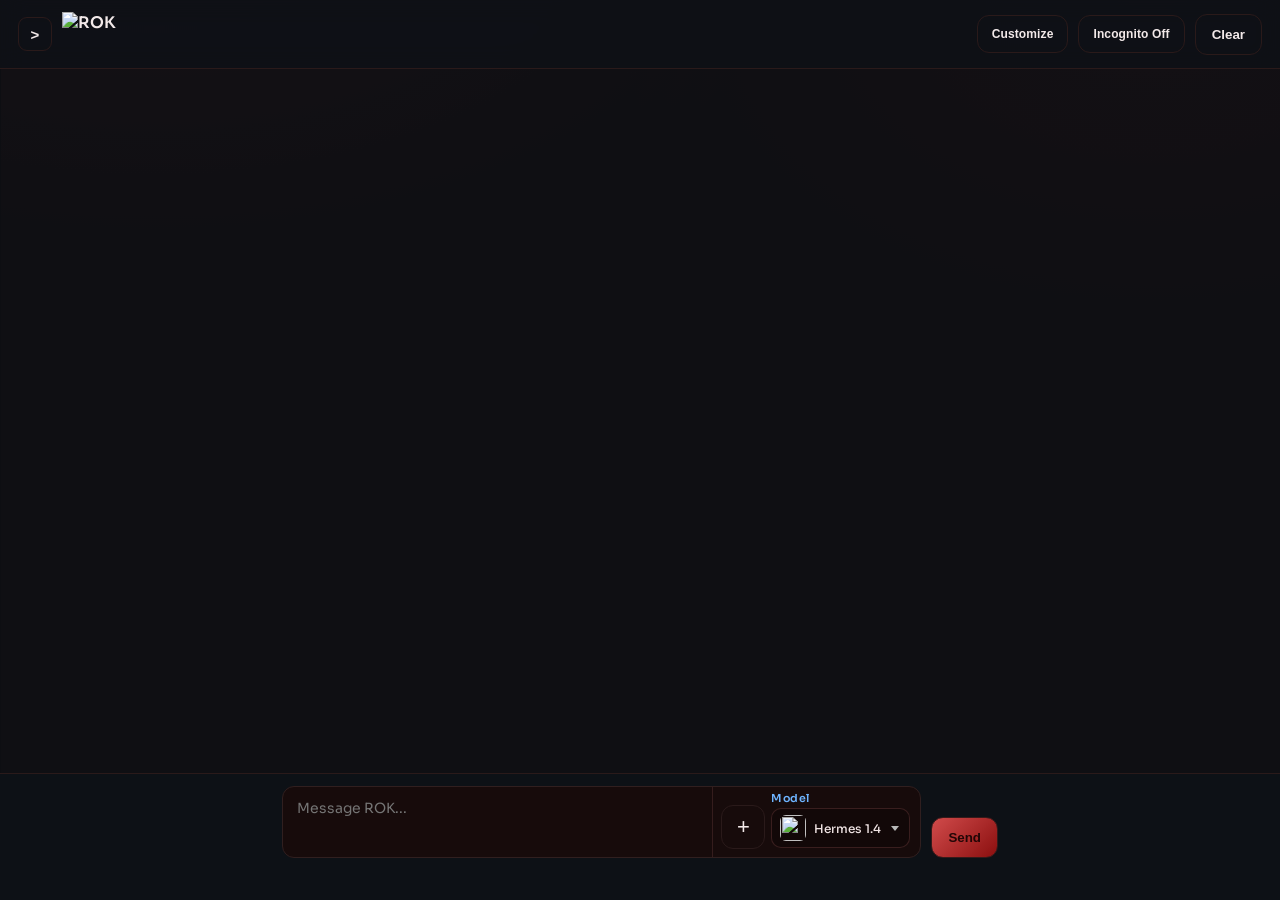
==== index.html @ 153a09f2 "Add files via upload" ====
<!DOCTYPE html>
<html>
<head>
  <meta charset="utf-8" />
  <meta name="viewport" content="width=device-width, initial-scale=1" />
  <meta name="theme-color" content="#0d1117" />
  <title>ROK</title>
  <link rel="preconnect" href="https://fonts.googleapis.com" />
  <link rel="preconnect" href="https://fonts.gstatic.com" crossorigin />
  <link rel="stylesheet" href="style.css?v=109" />
  <script src="https://www.desmos.com/api/v1.9/calculator.js?apiKey=4b4e3e114a73411a98d528ecceb059e1"></script>
  <meta name="google-site-verification" content="9AHzloNzCGXCnzi8LGMdIUoTnvdxaqkAsa_Ua7Qyka0" />
</head>
<body>
  <div class="app sidebar-collapsed">
    <aside id="appSidebar" class="sidebar">
      <div class="side-header">
        <button id="brandHomeBtn" class="brand brand-btn" type="button" aria-label="ROK Home">
          <img src="roklogo.png" alt="ROK" class="rok-logo-img" />
        </button>
        <button id="newChatBtn" class="side-btn" type="button">New chat</button>
      </div>

      <div class="side-section side-tabs-section" hidden>
        <div class="side-label">Views</div>
        <nav id="workspaceSidebarTabs" class="workspace-tabs workspace-tabs-sidebar" hidden aria-label="ROK views">
          <button class="workspace-tab active" type="button" data-workspace-tab="chat" role="tab" aria-selected="true">Chat</button>
          <button class="workspace-tab" type="button" data-workspace-tab="sandbox" role="tab" aria-selected="false">ROK CODE</button>
          <button class="workspace-tab" type="button" data-workspace-tab="math" role="tab" aria-selected="false">ROK MATH</button>
        </nav>
      </div>

      <div class="side-section" hidden>
        <div class="side-label">Right Now</div>
        <button id="currentSessionBtn" class="side-item active" type="button">Current Session</button>
      </div>

      <div class="side-section">
        <div class="side-label">Chats</div>
        <div id="savedChatsList" class="side-sessions"></div>
      </div>

      <div class="side-section">
        <div class="side-label">Memory <span id="knowledgeCount" class="knowledge-count-badge">0</span></div>
        <div id="knowledgeList" class="side-knowledge-list"></div>
      </div>

      <div class="side-footer" hidden>
        <div class="side-hint">Chats are saved on this browser only.</div>
      </div>
    </aside>

    <div class="main">
      <header class="topbar">
        <div class="top-left">
          <button
            id="sidebarToggleBtn"
            class="ghost sidebar-toggle-btn"
            type="button"
            aria-controls="appSidebar"
            aria-expanded="false"
            aria-label="Expand left panel"
            title="Expand left panel"
          >
            <span aria-hidden="true">&gt;</span>
          </button>
          <div class="title">
            <img src="roklogo.png" alt="ROK" class="rok-logo-img" />
          </div>
      </div>
      <div class="topbar-actions">
        <button
          id="customizeRokBtn"
          class="ghost topbar-mode-btn"
            type="button"
            aria-haspopup="dialog"
            aria-expanded="false"
          >
            Customize
          </button>
          <button
            id="incognitoToggleBtn"
            class="ghost topbar-mode-btn"
            type="button"
            aria-pressed="false"
          >
            Incognito Off
          </button>
          <button id="clearBtn" class="ghost" type="button">Clear</button>
        </div>
      </header>

      <section id="homeScreen" class="home-screen" hidden>

        <!-- hidden demo elements kept for JS hooks -->
        <div class="home-bg-demo" aria-hidden="true" style="display:none;">
          <div class="home-bg-chat">
            <div class="home-bg-line user">
              <div class="home-bg-chip">You</div>
              <div class="home-bg-bubble">
                <span id="homeDemoPrompt" class="home-bg-type home-bg-type-user">Help me study for tomorrow's history quiz and make 5 flashcards.</span>
              </div>
            </div>
            <div class="home-bg-line bot">
              <div class="home-bg-chip">ROK</div>
              <div class="home-bg-bubble">
                <span id="homeDemoReply" class="home-bg-type home-bg-type-bot">Here is a quick summary and five flashcards.</span>
              </div>
            </div>
            <div class="home-bg-line bot cards">
              <div class="home-bg-chip">ROK</div>
              <div class="home-bg-bubble home-bg-cards-bubble">
                <div class="home-bg-gen-line">Generating flashcards...</div>
                <div id="homeDemoCards" class="home-bg-cards"></div>
              </div>
            </div>
          </div>
        </div>

        <!-- top nav -->
        <nav class="hs-nav" aria-label="Home navigation">
          <button class="hs-nav-brand" type="button" aria-label="ROK Home">
            <img src="roklogo.png" alt="ROK" class="hs-nav-logo" />
          </button>
          <div class="hs-nav-links">
            <a class="hs-nav-link" href="status.html">Status</a>
            <a class="hs-nav-link" href="docs.html">Docs</a>
            <a class="hs-nav-link" href="about.html">About</a>
          </div>
        </nav>

        <!-- hero -->
        <div class="hs-hero">
          <div class="hs-kicker">Private · Local · Yours</div>

          <h1 class="hs-title">
            <span class="hs-title-rok">ROK</span>
            <span class="hs-title-tag">Solid Answers</span>
          </h1>

          <p class="hs-sub">Your own private AI model</p>

          <button id="homeStartBtn" class="hs-cta" type="button">
            Start chatting
            <span class="hs-cta-arrow">→</span>
          </button>

          <div class="hs-pills">
            <span class="home-prompt-pill">Summarize this error log</span>
            <span class="home-prompt-pill">Explain this code snippet</span>
            <span class="home-prompt-pill">Turn this into flashcards</span>
            <span class="home-prompt-pill">Help me with my homework</span>
          </div>
        </div>

        <!-- footer -->
        <footer class="hs-footer">
          <div class="hs-footer-copy">© ROK TEAM 2026</div>
          <div class="hs-footer-links">
            <button class="hs-footer-link" type="button" data-legal="terms">Terms</button>
            <span>·</span>
            <button class="hs-footer-link" type="button" data-legal="privacy">Privacy</button>
            <span>·</span>
            <button class="hs-footer-link" type="button" data-legal="credits">Credits</button>
          </div>
        </footer>

        <div class="rok-home-shell">
          <nav class="rok-home-top" aria-label="Home navigation">
            <button class="rok-home-brand" type="button" aria-label="ROK Home">
              <img src="roklogo.png" alt="ROK" class="rok-home-logo" />
              <span class="rok-home-brand-badge">User Controlled</span>
            </button>
            <div class="rok-home-top-links">
              <a class="rok-home-top-link" href="status.html">Status</a>
              <a class="rok-home-top-link" href="docs.html">Docs</a>
              <a class="rok-home-top-link" href="about.html">About</a>
            </div>
          </nav>

          <main class="rok-home-main">
            <section class="rok-home-hero" aria-labelledby="homeSloganText">
              <div class="rok-home-hero-stack">
                <div class="rok-home-kicker">User-controlled AI workspace</div>
                <div class="rok-home-generator">
                  <img src="rokgenerating.gif" alt="ROK generating text" class="rok-home-generator-gif" />
                  <div class="rok-home-generator-copy">
                    <h1 class="rok-home-title">
                      <span id="homeSloganText">Keep the work yours.</span>
                      <span class="rok-home-slogan-caret" aria-hidden="true"></span>
                    </h1>
                  </div>
                </div>
                <p class="rok-home-subtitle">
                  ROK is for unfinished, personal, and real work. Use ROK's hosted models, your own local Ollama runtime,
                  or your own Ollama Cloud key and model ID while keeping the choice visible.
                </p>
                <div class="rok-home-actions">
                  <button id="homeStartBtnAlt" class="hs-cta rok-home-cta" type="button">
                    Open ROK
                    <span class="hs-cta-arrow">-&gt;</span>
                  </button>
                  <button id="homePrivacyBtn" class="rok-home-secondary-btn" type="button">See How Privacy Works</button>
                </div>
              </div>
            </section>

          </main>

          <footer class="rok-home-footer">
            <div class="rok-home-footer-copy">(c) ROK TEAM 2026</div>
            <div class="rok-home-footer-links">
              <button class="rok-home-footer-link" type="button" data-legal="terms">Terms</button>
              <span>|</span>
              <button class="rok-home-footer-link" type="button" data-legal="privacy">Privacy</button>
              <span>|</span>
              <button class="rok-home-footer-link" type="button" data-legal="credits">Credits</button>
            </div>
          </footer>
        </div>

        <!-- hidden workspace preview for JS -->
        <section id="homeWorkspacePreview" class="home-preview is-hidden-preview" aria-live="polite" hidden></section>

      </section>

      <nav id="workspaceTabs" class="workspace-tabs workspace-tabs-top" hidden aria-label="ROK views">
        <button class="workspace-tab active" type="button" data-workspace-tab="chat" role="tab" aria-selected="true">Chat</button>
        <button class="workspace-tab" type="button" data-workspace-tab="sandbox" role="tab" aria-selected="false">ROK CODE</button>
        <button class="workspace-tab" type="button" data-workspace-tab="math" role="tab" aria-selected="false">ROK MATH</button>
      </nav>

      <section id="workspacePanel" class="workspace-panel" hidden data-tab="chat">
        <div id="workspaceDocumentShell" class="workspace-document-shell">
          <div class="workspace-panel-head">
            <div id="workspacePanelTitle" class="workspace-panel-title">Document Drafts</div>
            <div class="workspace-panel-hint">Type here. Use Improve, Copy, or Download from the toolbar while you write.</div>
            <div class="workspace-panel-tools">
              <div class="workspace-panel-stats" aria-live="polite">
                <span id="workspaceDocWordCount" class="workspace-doc-chip">0 words</span>
                <span id="workspaceDocReadTime" class="workspace-doc-chip">1 min read</span>
                <span id="workspaceDocSaveState" class="workspace-doc-chip" data-tone="idle">Empty</span>
              </div>
              <div class="workspace-panel-actions">
                <button id="workspaceCopyBtn" class="workspace-mini-btn ghost" type="button">Copy</button>
                <button id="workspaceDownloadBtn" class="workspace-mini-btn ghost" type="button">Download</button>
                <button id="workspaceImproveBtn" class="workspace-mini-btn" type="button">Improve</button>
              </div>
            </div>
          </div>
          <textarea
            id="workspaceEditor"
            class="workspace-editor"
            placeholder="Write anything here, then ask ROK to review, improve, or continue it."
            spellcheck="true"
          ></textarea>
        </div>
        <section id="sandboxPanel" class="sandbox-shell" hidden aria-live="polite">
          <aside class="sandbox-files-shell" id="sandboxFilesShell">
            <div class="sandbox-files-header">
              <button id="sandboxCollapseFilesBtn" class="sandbox-toggle-btn" type="button" title="Toggle files">◀</button>
              <button id="sandboxNewFileBtn" class="sandbox-icon-btn" type="button" title="New file">+</button>
              <button id="sandboxUploadBtn" class="sandbox-icon-btn" type="button" title="Upload">↑</button>
            </div>
            <div id="sandboxFilesList" class="sandbox-files-list"></div>
          </aside>
          <section class="sandbox-main-shell">
            <div class="sandbox-editor-header">
              <input
                id="sandboxFilePathInput"
                class="sandbox-file-path-input"
                type="text"
                placeholder="src/app.js"
                spellcheck="false"
                autocomplete="off"
              />
              <div class="sandbox-editor-actions">
                <button id="sandboxSaveBtn" class="sandbox-icon-btn" type="button" title="Save">💾</button>
                <button id="sandboxApplyBtn" class="sandbox-icon-btn" type="button" title="Apply changes">✓</button>
              </div>
            </div>
            <div id="sandboxActivityShell" class="sandbox-activity" hidden>
              <span id="sandboxActivityStatus">ROK is working...</span>
            </div>
            <textarea
              id="sandboxFileEditor"
              class="sandbox-file-editor"
              placeholder="Select a file or create one to start editing."
              spellcheck="false"
            ></textarea>
          </section>
          <aside class="sandbox-chat-shell" id="sandboxChatShell">
            <div class="sandbox-chat-header">
              <button id="sandboxCollapseChatBtn" class="sandbox-toggle-btn" type="button" title="Toggle chat">▶</button>
            </div>
            <div class="sandbox-chat-compose">
              <textarea
                id="sandboxChatInput"
                class="sandbox-chat-input"
                placeholder="Ask ROK to edit code..."
                spellcheck="true"
              ></textarea>
              <button id="sandboxChatSendBtn" class="sandbox-send-btn" type="button">→</button>
            </div>
          </aside>
        </section>
        <section id="workspaceAssistantPanel" class="workspace-assistant is-collapsed" aria-live="polite">
          <div class="workspace-assistant-head">
            <button
              id="workspaceAssistantToggle"
              class="workspace-assistant-toggle"
              type="button"
              aria-expanded="false"
              aria-controls="workspaceAssistantBody"
            >
              <span id="workspaceAssistantChevron" class="workspace-assistant-chevron" aria-hidden="true">></span>
              <span class="workspace-assistant-heading">
                <span class="workspace-assistant-title">Workspace Assistant</span>
                <span class="workspace-assistant-subtitle">ROK Notes</span>
              </span>
              <span class="workspace-assistant-indicator">
                <span id="workspaceAssistantStatusDot" class="workspace-assistant-dot idle" aria-hidden="true"></span>
                <span id="workspaceAssistantStatusText" class="workspace-assistant-status-text">Idle</span>
              </span>
            </button>
            <button id="workspaceAssistantSuggestBtn" class="workspace-assistant-suggest-btn" type="button">Suggest Improvements</button>
          </div>
          <div id="workspaceAssistantBody" class="workspace-assistant-body" hidden>
            <dl class="workspace-assistant-grid">
              <div class="workspace-assistant-row">
                <dt>Intent</dt>
                <dd id="workspaceAssistantIntent">No document context yet</dd>
              </div>
              <div class="workspace-assistant-row">
                <dt>Output Type</dt>
                <dd id="workspaceAssistantOutput">Other</dd>
              </div>
              <div class="workspace-assistant-row">
                <dt>Word Count</dt>
                <dd id="workspaceAssistantWordCount">0</dd>
              </div>
              <div class="workspace-assistant-row">
                <dt>Read Time</dt>
                <dd id="workspaceAssistantReadTime">1 min</dd>
              </div>
              <div class="workspace-assistant-row">
                <dt>Action</dt>
                <dd id="workspaceAssistantAction">Not Applied</dd>
              </div>
              <div class="workspace-assistant-row">
                <dt>Change Scope</dt>
                <dd id="workspaceAssistantChangeScope">Short</dd>
              </div>
              <div class="workspace-assistant-row">
                <dt>Last Action</dt>
                <dd id="workspaceAssistantLastAction">None yet</dd>
              </div>
            </dl>
            <p id="workspaceAssistantSummary" class="workspace-assistant-summary">Intent: No document context yet
Output Type: Other
Action: Not Applied
Change Scope: Short</p>
            <section id="workspaceAssistantSuggestions" class="workspace-assistant-suggestions" hidden>
              <div class="workspace-assistant-suggestion-section">
                <h4>Clarity improvements</h4>
                <ul id="workspaceAssistantClarityList"></ul>
              </div>
              <div class="workspace-assistant-suggestion-section">
                <h4>Grammar issues</h4>
                <ul id="workspaceAssistantGrammarList"></ul>
              </div>
              <div class="workspace-assistant-suggestion-section">
                <h4>Style enhancements</h4>
                <ul id="workspaceAssistantStyleList"></ul>
              </div>
            </section>
            <div class="workspace-assistant-footnote">Visible only in Workspace mode</div>
          </div>
        </section>
      </section>
      <section id="mathPanel" class="math-panel" hidden>

        <!-- Desmos embed -->
        <div id="desmosContainer" class="desmos-container"></div>

        <!-- Discreet standalone link -->
        <a id="mathStandaloneLink" class="math-standalone-link" href="math.html?v=2" target="_blank" rel="noopener">open standalone</a>

        <!-- Secret chat button -->
        <button id="mathChatToggleBtn" class="math-chat-toggle-btn" type="button" title="Ask ROK">
          <span>rok</span>
        </button>

        <!-- Sliding chat drawer -->
        <div id="mathChatDrawer" class="math-chat-drawer" hidden>
          <div class="math-chat-drawer-header">
            <span class="math-chat-drawer-title">Ask ROK Math</span>
            <button id="mathChatCloseBtn" class="math-chat-close-btn" type="button">&times;</button>
          </div>
          <div id="mathChatMessages" class="math-chat-messages"></div>
          <div class="math-chat-input-row">
            <input id="mathChatInput" class="math-chat-input" type="text" placeholder="Ask a math question, or say 'graph y=x^2'..." autocomplete="off" />
            <button id="mathChatSendBtn" class="math-chat-send-btn" type="button">Ask</button>
          </div>
        </div>

      </section>

      <div id="chatSearchBar" class="chat-search-bar" hidden>
        <input id="chatSearchInput" type="text" class="chat-search-input" placeholder="Search messages..." autocomplete="off" />
        <span id="chatSearchCount" class="chat-search-count"></span>
        <button id="chatSearchPrev" type="button" class="chat-search-nav" title="Previous match">&#8593;</button>
        <button id="chatSearchNext" type="button" class="chat-search-nav" title="Next match">&#8595;</button>
        <button id="chatSearchClose" type="button" class="chat-search-close" title="Close search">&times;</button>
      </div>
      <main id="chat" class="chat"></main>

      <div class="composer-wrap">
        <div class="composer">
          <div class="composer-field">
            <textarea id="input" class="composer-field-textarea" rows="1" placeholder="Message ROK..." autocomplete="off"></textarea>
            <div class="composer-field-rail">
              <div id="composerToolbox" class="composer-toolbox">
                <button
                  id="composerPlusBtn"
                  class="ghost composer-plus-btn"
                  type="button"
                  aria-label="Open composer tools"
                  aria-expanded="false"
                  aria-controls="composerTray"
                >
                  +
                </button>
                <div id="composerTray" class="composer-tray" hidden>
                  <button id="attachBtn" class="ghost composer-tray-btn" type="button">Attach</button>
                  <button id="webToggleBtn" class="ghost composer-tray-btn" type="button" aria-pressed="false">Web Search</button>
                </div>
              </div>
              <div class="composer-model-inline">
                <span id="modelSelectLabel" class="composer-model-label">Model</span>
                <div id="composerModelPicker" class="composer-model-picker">
                  <button
                    type="button"
                    id="modelPickerBtn"
                    class="composer-model-picker-btn"
                    aria-haspopup="listbox"
                    aria-expanded="false"
                    aria-controls="modelPickerMenu"
                    aria-labelledby="modelSelectLabel modelPickerBtnText"
                  >
                    <img
                      id="modelPickerIcon"
                      class="composer-model-picker-icon"
                      src="rokhermes.png"
                      width="26"
                      height="26"
                      alt=""
                    />
                    <span id="modelPickerBtnText" class="composer-model-picker-text">Hermes 1.4</span>
                    <span class="composer-model-picker-chevron" aria-hidden="true"></span>
                  </button>
                  <div id="modelPickerMenu" class="composer-model-picker-menu" role="listbox" hidden>
                    <div class="composer-model-picker-group" role="presentation">
                      <div class="composer-model-picker-group-label">ROK</div>
                      <button type="button" role="option" class="composer-model-picker-option is-active" data-model-id="gpt-oss:120b-cloud" aria-selected="true">
                        <img class="composer-model-picker-option-icon" src="rokhermes.png" width="28" height="28" alt="Hermes 1.4" />
                        <span class="composer-model-picker-option-label">Hermes 1.4</span>
                      </button>
                      <button type="button" role="option" class="composer-model-picker-option" data-model-id="glm-4.7:cloud" aria-selected="false">
                        <img class="composer-model-picker-option-icon" src="rokdaedalus.png" width="28" height="28" alt="Daedalus 1.2" />
                        <span class="composer-model-picker-option-label">Daedalus 1.2</span>
                      </button>
                    </div>
                  </div>
                </div>
              </div>
            </div>
          </div>
          <button id="sendBtn" type="button">Send</button>
        </div>
        <input
          id="fileInput"
          class="file-input"
          type="file"
          accept=".txt,.md,.csv,.json,.js,.ts,.py,.html,.css,.java,.c,.cpp,.h,.hpp,.png,.jpg,.jpeg,.gif,.webp,.bmp,text/*,image/*"
          multiple
        />
        <input
          id="folderInput"
          class="file-input"
          type="file"
          multiple
          webkitdirectory
          directory
        />
        <input
          id="sandboxFileInput"
          class="file-input"
          type="file"
          accept=".txt,.md,.csv,.json,.js,.ts,.tsx,.jsx,.py,.html,.css,.java,.c,.cpp,.h,.hpp,.sh,.yml,.yaml,.toml,.xml,.svg,.sql,text/*"
          multiple
        />
        <input
          id="sandboxFolderInput"
          class="file-input"
          type="file"
          multiple
          webkitdirectory
          directory
        />
        <div id="attachmentList" class="attachment-list" aria-live="polite"></div>
        <div id="composerMeta" class="composer-meta" hidden>
          <div id="cooldown" class="cooldown"></div>
        </div>
      </div>
    </div>
  </div>

  <section id="banOverlay" class="ban-overlay" hidden aria-live="assertive" aria-modal="true" role="alertdialog">
    <div class="ban-overlay-card">
      <h2>Uh Oh! Looks like You've been banned from ROK!</h2>
    </div>
  </section>

  <section id="serverDownScreen" class="server-down" hidden>
    <div class="server-down-card">
      <div class="server-down-badge">Connection issue</div>
      <div class="server-down-logo">ROK <span class="title-beta">beta</span></div>
      <h2 class="server-down-title">ROK is currently unavailable</h2>
      <p id="serverDownMessage">Server is currently down. Check back later.</p>
      <div id="serverDownMeta" class="server-down-meta">Unable to connect to the backend right now.</div>
      <div class="server-down-actions">
        <button id="serverDownRetryBtn" class="server-down-btn" type="button">Try again</button>
        <a class="server-down-btn ghost" href="status.html">View status</a>
        <button id="serverDownHomeBtn" class="server-down-btn ghost" type="button">Back to home</button>
      </div>
      <button
        id="serverDownWhyBtn"
        class="server-down-why-btn"
        type="button"
        aria-expanded="false"
        aria-controls="serverDownWhyPanel"
      >
        Why does this happen?
      </button>
      <div id="serverDownWhyPanel" class="server-down-why-panel" hidden>
        ROK is currently offline due to server capacity limits. We’re actively scaling to support 24/7 availability.
      </div>
    </div>
  </section>

  <section id="workspaceApplyModal" class="workspace-apply-modal" hidden aria-hidden="true">
    <div
      class="workspace-apply-card"
      role="dialog"
      aria-modal="true"
      aria-labelledby="workspaceApplyTitle"
      aria-describedby="workspaceApplyModalIntro workspaceApplyModalPreview"
    >
      <div class="workspace-apply-head">
        <div class="workspace-apply-badge">Workspace edit</div>
        <button id="workspaceApplyCloseBtn" class="workspace-apply-close" type="button" aria-label="Close dialog">x</button>
      </div>
      <h2 id="workspaceApplyTitle" class="workspace-apply-title">Apply these changes?</h2>
      <p id="workspaceApplyModalIntro" class="workspace-apply-intro"></p>
      <pre id="workspaceApplyModalPreview" class="workspace-apply-preview"></pre>
      <div class="workspace-apply-actions">
        <button id="workspaceApplyCancelBtn" class="workspace-apply-btn ghost" type="button">Cancel</button>
        <button id="workspaceApplyConfirmBtn" class="workspace-apply-btn" type="button">Apply changes</button>
      </div>
    </div>
  </section>

  <section id="workspaceRouteModal" class="workspace-route-modal" hidden aria-hidden="true">
    <div
      class="workspace-route-card"
      role="dialog"
      aria-modal="true"
      aria-labelledby="workspaceRouteTitle"
      aria-describedby="workspaceRoutePrompt"
    >
      <div class="workspace-route-head">
        <div class="workspace-route-badge">Workspace suggestion</div>
        <button id="workspaceRouteCloseBtn" class="workspace-route-close" type="button" aria-label="Close dialog">x</button>
      </div>
      <h2 id="workspaceRouteTitle" class="workspace-route-title">Move this to Workspace?</h2>
      <p id="workspaceRoutePrompt" class="workspace-route-prompt">
        Do you want to take this conversation to the workspace?
      </p>
      <div class="workspace-route-actions">
        <button id="workspaceRouteNoBtn" class="workspace-route-btn ghost" type="button">No, keep in chat</button>
        <button id="workspaceRouteYesBtn" class="workspace-route-btn" type="button">Yes, use workspace</button>
      </div>
    </div>
  </section>

  <section id="legalModal" class="legal-modal" hidden aria-hidden="true">
    <div class="legal-card" role="dialog" aria-modal="true" aria-labelledby="legalTitle">
      <div class="legal-head">
        <div>
          <div id="legalTitle" class="legal-title">ROK Legal</div>
          <div class="legal-subtitle">Last updated April 26, 2026</div>
        </div>
        <button id="legalCloseBtn" class="legal-close" type="button" aria-label="Close legal dialog">x</button>
      </div>
      <div class="legal-tabs" role="tablist" aria-label="Legal documents">
        <button id="legalTermsTab" class="legal-tab active" type="button" role="tab" aria-selected="true" data-legal-tab="terms">Terms of Service</button>
        <button id="legalPrivacyTab" class="legal-tab" type="button" role="tab" aria-selected="false" data-legal-tab="privacy">Privacy Policy</button>
        <button id="legalCreditsTab" class="legal-tab" type="button" role="tab" aria-selected="false" data-legal-tab="credits">Credits / About</button>
      </div>
      <div class="legal-body">
        <div id="legalTermsPanel" class="legal-panel" role="tabpanel" aria-labelledby="legalTermsTab">
          <h3>Terms of Service</h3>
          <p>ROK is provided as-is for personal use. By using the app, you agree you are responsible for how you use the outputs.</p>
          <ul>
            <li>ROK may send your prompts, uploaded files, and image attachments to the configured AI endpoint to generate responses.</li>
            <li>Do not submit sensitive or personal data you do not want processed by that endpoint.</li>
            <li>We do not guarantee uptime, accuracy, or fitness for a particular purpose.</li>
            <li>We may update these terms over time; continuing to use ROK means you accept the latest version.</li>
            <li>You agree to not steal or distribute ROK's code or assets without permission from ROKTEAM</li>
            <li>ROK is not liable for any damages arising from use of the app.</li>
            <li>By using ROK, you agree to these terms.</li>
          </ul>
          <p>Questions? Contact the app owner before relying on ROK for critical decisions.</p>
        </div>
        <div id="legalPrivacyPanel" class="legal-panel" role="tabpanel" aria-labelledby="legalPrivacyTab" hidden>
          <h3>Privacy Policy</h3>
          <p>ROK is local-first and stores chat sessions in your browser storage.</p>
          <ul>
            <li>We store chat sessions locally in your browser only, unless you delete them.</li>
            <li>Requests are sent to the configured AI endpoint to generate responses.</li>
            <li>We do not collect analytics or sell your data from this client.</li>
            <li>The backend may keep temporary server sessions and rate-limit records needed to operate ROK.</li>
            <li>An optional display name from onboarding is stored only in your browser with your other settings.</li>
            <li>You can clear local data at any time using the Clear button.</li>
          </ul>
          <p>ROK is local-first, but some short-lived server-side operational data may exist while requests are being handled.</p>
        </div>
        <div id="legalCreditsPanel" class="legal-panel" role="tabpanel" aria-labelledby="legalCreditsTab" hidden>
          <h3>Credits / About</h3>
          <p>ROK is a local-first AI project built for focused chatting, coding, studying, and problem-solving.</p>
          <ul>
            <li>Kyklos: guy who broke into ROK and held it hostage.</li>
            <li>kx1xixit (Kane): made the ROK logo. Go check them out.</li>
          </ul>
          <p>Thanks to everyone testing and helping improve ROK.</p>
        </div>
      </div>
    </div>
  </section>

  <!-- First-run: guided tour (local storage only) -->
  <section id="onboardingModal" class="onboarding-modal" hidden aria-hidden="true">
    <div class="onboarding-backdrop"></div>
    <div id="onboardingSpotlight" class="onboarding-spotlight" hidden aria-hidden="true"></div>
    <div
      id="onboardingGuide"
      class="onboarding-guide"
      role="dialog"
      aria-modal="true"
      aria-labelledby="onboardingGuideHeading"
      aria-describedby="onboardingGuideText"
    >
      <div class="onboarding-shell">
      <div class="onboarding-card">
        <div class="onboarding-head">
          <div class="onboarding-head-copy">
            <span class="onboarding-badge">ROK tour</span>
            <span id="onboardingGuideStep" class="onboarding-step-inline">Step 1 of 3</span>
          </div>
        <button id="onboardingCloseBtn" type="button" class="onboarding-close" aria-label="Close tour" hidden aria-hidden="true">x</button>
      </div>
      <div id="onboardingProgress" class="onboarding-progress" aria-hidden="true">
        <span class="onboarding-dot is-active" data-onb-dot="0"></span>
        <span class="onboarding-dot" data-onb-dot="1"></span>
        <span class="onboarding-dot" data-onb-dot="2"></span>
      </div>
      <div class="onboarding-body onboarding-guide-body">
        <h2 id="onboardingGuideHeading" class="onboarding-title">Hi, I'm ROK.</h2>
        <div class="onboarding-message-shell">
          <p class="onboarding-text onboarding-guide-text">
            <span id="onboardingGuideText">I'm your private assistant for questions, writing, code, studying, and messy ideas.</span>
            <span class="onboarding-guide-caret" aria-hidden="true"></span>
          </p>
        </div>
        <div id="onboardingChoiceGrid" class="onboarding-choice-grid" hidden></div>
        <div id="onboardingNameField" class="onboarding-name-field" hidden>
          <label class="onboarding-name-label" for="onboardingGuideNameInput">Tell me ya name</label>
          <input
            id="onboardingGuideNameInput"
            class="onboarding-name-input"
            type="text"
            maxlength="64"
            autocomplete="nickname"
            placeholder="e.g. Alex"
          />
          <p class="onboarding-name-note">Stored only on this device. You can leave it blank.</p>
        </div>
      </div>
      <div class="onboarding-actions">
        <button id="onboardingBackBtn" type="button" class="onboarding-btn ghost" hidden>Back</button>
        <div class="onboarding-actions-spacer"></div>
        <button id="onboardingSkipBtn" type="button" class="onboarding-btn ghost" hidden aria-hidden="true">Skip</button>
        <button id="onboardingNextBtn" type="button" class="onboarding-btn primary">Next</button>
      </div>
    </div>
    </div>
  </section>

  <!-- Busy modal -->
  <section id="thinkingBurnoutModal" class="burnout-modal" hidden aria-hidden="true">
    <div class="burnout-card" role="dialog" aria-modal="true" aria-labelledby="burnoutTitle">
      <div class="burnout-head">
        <span class="burnout-badge">⚡ Hermes 1.4 Busy</span>
        <button id="burnoutCloseBtn" class="burnout-close" type="button" aria-label="Close">✕</button>
      </div>
      <div class="burnout-emoji" aria-hidden="true">
        <img src="tiredrok.png" alt="" class="burnout-emoji-img" width="200" height="200" decoding="async" />
      </div>
      <h2 id="burnoutTitle" class="burnout-title">Hermes 1.4 is temporarily busy.</h2>
      <p class="burnout-body">
        Hermes 1.4 has hit a temporary limit.
        Please wait for the cooldown to finish and try again.
      </p>
      <p id="burnoutResetLabel" class="burnout-reset"></p>
      <button id="burnoutOkBtn" class="burnout-btn" type="button">Got it!</button>
    </div>
  </section>

  </section>

  <script src="https://cdn.jsdelivr.net/npm/marked/marked.min.js"></script>
  <script src="https://cdn.jsdelivr.net/npm/dompurify@3.0.5/dist/purify.min.js"></script>
  <script src="https://cdn.jsdelivr.net/npm/mermaid@11/dist/mermaid.min.js"></script>
  <link rel="stylesheet" href="https://cdn.jsdelivr.net/npm/katex@0.16.11/dist/katex.min.css">
  <script src="https://cdn.jsdelivr.net/npm/katex@0.16.11/dist/katex.min.js"></script>
  <script src="https://cdn.jsdelivr.net/npm/katex@0.16.11/dist/contrib/auto-render.min.js"></script>
  <script>
    (function () {
      const host = String(window.location.hostname || "").toLowerCase();
      const isLocalHost = host === "127.0.0.1" || host === "localhost" || host === "::1";
      window.ROK_API_BASE = isLocalHost ? "" : "https://rokapi.rokteam.org";
    })();
  </script>
<script type="module" src="app.js?v=allgames74"></script>
</body>
</html>
---- style.css ----
@import url("https://fonts.googleapis.com/css2?family=Sora:wght@400;500;600;700&family=IBM+Plex+Mono:wght@400;600&display=swap");

:root {
  --bg: #140A0A;
  --panel: #180D0D;
  --panel-2: #1B0F0F;
  --sidebar: #100707;
  --border: #2A1A1A;
  --text: #F2E9E9;
  --muted: #BD9C9C;
  --accent: #D14B4B;
  --accent-2: #FF9B9B;
  --scrollbar-track: #120808;
  --scrollbar-thumb: #7A2A2A;
  --scrollbar-thumb-2: #B53C3C;
  --scrollbar-thumb-hover: #D14B4B;
  --sidebar-width: 220px;
  --chat-width: 760px;
  --bubble-radius: 18px;
  --bubble-font-size: 14px;
}

* {
  box-sizing: border-box;
  scrollbar-width: thin;
  scrollbar-color: var(--scrollbar-thumb) var(--scrollbar-track);
}

*::-webkit-scrollbar {
  width: 11px;
  height: 11px;
}

*::-webkit-scrollbar-track {
  background: var(--scrollbar-track);
  border-radius: 999px;
}

*::-webkit-scrollbar-thumb {
  border-radius: 999px;
  border: 2px solid var(--scrollbar-track);
  background: linear-gradient(180deg, var(--scrollbar-thumb), var(--scrollbar-thumb-2));
}

*::-webkit-scrollbar-thumb:hover {
  background: linear-gradient(180deg, var(--scrollbar-thumb-hover), var(--scrollbar-thumb));
}

*::-webkit-scrollbar-corner {
  background: transparent;
}

[hidden] {
  display: none !important;
}

html,
body {
  height: 100%;
  min-height: 100dvh;
  margin: 0;
  overflow: hidden;
  font-family: "Sora", "Segoe UI", sans-serif;
  color: var(--text);
  background:
    radial-gradient(1100px 600px at 12% -10%, rgba(96, 32, 32, 0.35) 0%, transparent 60%),
    radial-gradient(900px 600px at 90% 0%, rgba(82, 22, 22, 0.3) 0%, transparent 60%),
    var(--bg);
}

body.settings-reduce-motion *,
body.settings-reduce-motion *::before,
body.settings-reduce-motion *::after {
  animation: none !important;
  transition: none !important;
  scroll-behavior: auto !important;
}

body.settings-compact .chat {
  gap: 12px;
}

body.settings-compact .workspace-panel {
  padding-top: 8px;
  padding-bottom: 10px;
}

body.settings-compact .msg,
body.settings-compact .composer,
body.settings-compact .composer-meta,
body.settings-compact .attachment-list {
  padding-left: 12px;
  padding-right: 12px;
}

body.settings-hide-welcome-chips .chat-welcome-chips {
  display: none;
}

body.settings-hide-timestamps .msg-time {
  display: none !important;
}

.app {
  height: 100vh;
  height: 100dvh;
  min-height: 100dvh;
  display: grid;
  grid-template-columns: var(--sidebar-width) 1fr;
  overflow: hidden;
  transition: grid-template-columns 180ms ease;
}

.app.sidebar-collapsed {
  grid-template-columns: 0 1fr;
}

.app.home-mode,
.app.home-mode.sidebar-collapsed {
  grid-template-columns: 1fr;
}

.app.home-mode .sidebar {
  display: none;
}

.app.home-mode .topbar {
  display: none;
}

.app.home-mode .main {
  height: 100vh;
  height: 100dvh;
  overflow-x: hidden;
  overflow-y: auto;
}

.app.incognito-chat-theme:not(.home-mode) {
  --bg: #14191f;
  --panel: #1a2027;
  --panel-2: #222a33;
  --sidebar: #171d24;
  --border: #35414d;
  --text: #edf2f6;
  --muted: #95a1ae;
  --accent: #2c3641;
  --accent-2: #c7d0d8;
  --scrollbar-track: #161c22;
  --scrollbar-thumb: #4b5866;
  --scrollbar-thumb-2: #63707d;
  --scrollbar-thumb-hover: #74818f;
  color-scheme: dark;
}

.app.incognito-chat-theme:not(.home-mode) .sidebar {
  background: linear-gradient(180deg, #1b2128 0%, #141a21 100%);
}

.app.incognito-chat-theme:not(.home-mode) .main {
  background: linear-gradient(180deg, rgba(18, 23, 29, 0.98) 0%, rgba(13, 17, 22, 0.98) 100%);
}

.app.incognito-chat-theme:not(.home-mode) .topbar,
.app.incognito-chat-theme:not(.home-mode) .composer-wrap {
  background: rgba(20, 26, 32, 0.94);
}

.app.incognito-chat-theme:not(.home-mode) .rok-logo-img {
  filter: grayscale(1) brightness(1.18) contrast(0.96);
}

.app.incognito-chat-theme:not(.home-mode) .rok-logo-topbar,
.app.incognito-chat-theme:not(.home-mode) .chat-welcome-logo {
  filter: grayscale(1) brightness(1.18) contrast(0.96) drop-shadow(0 8px 18px rgba(0, 0, 0, 0.24));
}

.app.incognito-chat-theme:not(.home-mode) .title-text-logo {
  color: #d7dee6;
}

.app.incognito-chat-theme:not(.home-mode) button {
  border-color: #465260;
  background: linear-gradient(135deg, #313b47 0%, #222a33 100%);
  color: #eef2f5;
}

.app.incognito-chat-theme:not(.home-mode) button.ghost,
.app.incognito-chat-theme:not(.home-mode) .topbar-mode-btn,
.app.incognito-chat-theme:not(.home-mode) .sidebar-toggle-btn,
.app.incognito-chat-theme:not(.home-mode) .side-btn,
.app.incognito-chat-theme:not(.home-mode) .session-delete-btn,
.app.incognito-chat-theme:not(.home-mode) .workspace-tab,
.app.incognito-chat-theme:not(.home-mode) .workspace-mini-btn.ghost,
.app.incognito-chat-theme:not(.home-mode) .composer-plus-btn,
.app.incognito-chat-theme:not(.home-mode) .composer-tray-btn,
.app.incognito-chat-theme:not(.home-mode) .correct-me-btn {
  background: rgba(35, 43, 53, 0.92);
  border-color: #44515f;
  color: #d1dae3;
}

.app.incognito-chat-theme:not(.home-mode) .topbar-mode-btn.is-active,
.app.incognito-chat-theme:not(.home-mode) .workspace-tab.active,
.app.incognito-chat-theme:not(.home-mode) .composer-tray-btn.is-active,
.app.incognito-chat-theme:not(.home-mode) .side-item.active,
.app.incognito-chat-theme:not(.home-mode) .correct-me-btn:hover {
  background: #4c5967;
  border-color: #647383;
  color: #f5f8fb;
  box-shadow: 0 8px 20px rgba(0, 0, 0, 0.18);
}

.app.incognito-chat-theme:not(.home-mode) .topbar-mode-btn:hover,
.app.incognito-chat-theme:not(.home-mode) .sidebar-toggle-btn:hover,
.app.incognito-chat-theme:not(.home-mode) .side-btn:hover,
.app.incognito-chat-theme:not(.home-mode) .side-item:hover,
.app.incognito-chat-theme:not(.home-mode) .session-delete-btn:hover,
.app.incognito-chat-theme:not(.home-mode) .workspace-tab:hover,
.app.incognito-chat-theme:not(.home-mode) .chat-welcome-chip:hover,
.app.incognito-chat-theme:not(.home-mode) .chat-welcome-chip:focus-visible,
.app.incognito-chat-theme:not(.home-mode) .composer-plus-btn.is-open,
.app.incognito-chat-theme:not(.home-mode) .composer-model-picker-btn:hover,
.app.incognito-chat-theme:not(.home-mode) .composer-model-picker-option:hover {
  background: #38434f;
  border-color: #52606d;
  color: #f3f6f9;
}

.app.incognito-chat-theme:not(.home-mode) .chat-welcome-title,
.app.incognito-chat-theme:not(.home-mode) .workspace-panel-title,
.app.incognito-chat-theme:not(.home-mode) .story-canvas-title {
  color: #f0f4f8;
}

.app.incognito-chat-theme:not(.home-mode) .chat-welcome-subtitle,
.app.incognito-chat-theme:not(.home-mode) .workspace-panel-hint,
.app.incognito-chat-theme:not(.home-mode) .story-canvas-status,
.app.incognito-chat-theme:not(.home-mode) .composer-model-label,
.app.incognito-chat-theme:not(.home-mode) .cooldown {
  color: #9aa6b3;
}

.app.incognito-chat-theme:not(.home-mode) .chat-welcome-chip,
.app.incognito-chat-theme:not(.home-mode) .knowledge-item,
.app.incognito-chat-theme:not(.home-mode) .bubble.story-status,
.app.incognito-chat-theme:not(.home-mode) .compacting-bar {
  background: rgba(34, 42, 52, 0.84);
  border-color: #43505d;
  color: #aeb9c6;
}

.app.incognito-chat-theme:not(.home-mode) .knowledge-count-badge,
.app.incognito-chat-theme:not(.home-mode) .knowledge-scope {
  background: rgba(52, 63, 75, 0.9);
  border: 1px solid #52606e;
  color: #d0d8e1;
}

.app.incognito-chat-theme:not(.home-mode) .knowledge-delete-btn {
  color: #8f9bab;
}

.app.incognito-chat-theme:not(.home-mode) .knowledge-delete-btn:hover {
  color: #e1e8ef;
}

.app.incognito-chat-theme:not(.home-mode) .workspace-tabs-top {
  border-bottom-color: #2e3944;
  background: rgba(20, 26, 32, 0.96);
}

.app.incognito-chat-theme:not(.home-mode) .workspace-panel {
  background: linear-gradient(180deg, rgba(21, 27, 33, 0.98) 0%, rgba(15, 20, 25, 0.98) 100%);
}

.app.incognito-chat-theme:not(.home-mode) .model-panel {
  background:
    radial-gradient(560px 260px at 50% 16%, rgba(92, 107, 122, 0.18) 0%, rgba(255, 255, 255, 0) 72%),
    linear-gradient(180deg, rgba(22, 28, 34, 0.98) 0%, rgba(15, 20, 25, 0.98) 100%);
}

.app.incognito-chat-theme:not(.home-mode) .msg .avatar {
  background: #313b46;
  color: #d3dbe3;
  border-color: #465260;
}

.app.incognito-chat-theme:not(.home-mode) .msg.user .avatar {
  background: #38434f;
  color: #dce3ea;
  border-color: #4d5967;
}

.app.incognito-chat-theme:not(.home-mode) .msg.user .bubble {
  background: #232b34;
  border-color: #3a4652;
  color: #edf1f5;
  box-shadow: 0 8px 18px rgba(0, 0, 0, 0.14);
}

.app.incognito-chat-theme:not(.home-mode) .msg.system .bubble {
  background: rgba(29, 36, 44, 0.74);
  border-color: #4c5967;
  color: #9ba6b3;
}

.app.incognito-chat-theme:not(.home-mode) .compacting-progress {
  background: #8f9cab;
}

.app.incognito-chat-theme:not(.home-mode) .bubble.markdown a {
  color: #b9c7d6;
}

.app.incognito-chat-theme:not(.home-mode) .bubble.markdown code,
.app.incognito-chat-theme:not(.home-mode) .bubble.markdown pre,
.app.incognito-chat-theme:not(.home-mode) .bubble.markdown details,
.app.incognito-chat-theme:not(.home-mode) .story-canvas,
.app.incognito-chat-theme:not(.home-mode) .story-canvas-body,
.app.incognito-chat-theme:not(.home-mode) .composer-field,
.app.incognito-chat-theme:not(.home-mode) .composer-tray,
.app.incognito-chat-theme:not(.home-mode) .composer-model-picker-menu,
.app.incognito-chat-theme:not(.home-mode) textarea {
  background: #202831;
  border-color: #3a4652;
  color: #edf1f5;
}

.app.incognito-chat-theme:not(.home-mode) .bubble.markdown blockquote {
  background: #1b222a;
  border-left-color: #4a5664;
  color: #9ba6b3;
}

.app.incognito-chat-theme:not(.home-mode) .bubble.markdown hr,
.app.incognito-chat-theme:not(.home-mode) .bubble.markdown th,
.app.incognito-chat-theme:not(.home-mode) .bubble.markdown td,
.app.incognito-chat-theme:not(.home-mode) .bubble.markdown details[open] summary,
.app.incognito-chat-theme:not(.home-mode) .story-canvas-header,
.app.incognito-chat-theme:not(.home-mode) .composer-field-rail,
.app.incognito-chat-theme:not(.home-mode) .composer-model-picker-group + .composer-model-picker-group {
  border-color: #3f4b57;
}

.app.incognito-chat-theme:not(.home-mode) .bubble.markdown th {
  background: #29323c;
  color: #dce3ea;
}

.app.incognito-chat-theme:not(.home-mode) .bubble.markdown tr:nth-child(even) td {
  background: rgba(37, 45, 55, 0.72);
}

.app.incognito-chat-theme:not(.home-mode) .bubble.markdown summary,
.app.incognito-chat-theme:not(.home-mode) .bubble.markdown sup,
.app.incognito-chat-theme:not(.home-mode) .composer-model-picker-group-label {
  color: #66717e;
}

.app.incognito-chat-theme:not(.home-mode) .bubble.markdown del {
  color: #7f8a96;
}

.app.incognito-chat-theme:not(.home-mode) .bubble.markdown mark {
  background: rgba(94, 107, 121, 0.52);
  color: #f3f6f9;
}

.app.incognito-chat-theme:not(.home-mode) .story-canvas-header {
  background: #242d36;
}

.app.incognito-chat-theme:not(.home-mode) .story-canvas-toggle,
.app.incognito-chat-theme:not(.home-mode) .composer-model-picker-btn {
  background: #2b343e;
  border-color: #45515f;
  color: #eef2f6;
}

.app.incognito-chat-theme:not(.home-mode) .composer-field {
  box-shadow: 0 10px 28px rgba(0, 0, 0, 0.18);
}

.app.incognito-chat-theme:not(.home-mode) .composer-field:focus-within,
.app.incognito-chat-theme:not(.home-mode) .composer-model-picker-btn:focus,
.app.incognito-chat-theme:not(.home-mode) textarea:focus {
  border-color: #667585;
  box-shadow: 0 0 0 3px rgba(109, 122, 136, 0.32);
}

.app.incognito-chat-theme:not(.home-mode) .composer-model-picker-chevron {
  border-top-color: #b7c0ca;
}

.app.incognito-chat-theme:not(.home-mode) .composer-model-picker-option {
  color: #d8e0e8;
}

.app.incognito-chat-theme:not(.home-mode) .composer-model-picker-option.is-active {
  background: #3a4551;
  border-color: #566576;
}

.app.incognito-chat-theme:not(.home-mode) .composer-model-picker-option-lock {
  border-color: #5a6571;
  background: #2c343d;
  color: #cdd5de;
}

.app.incognito-chat-theme:not(.home-mode) button.stop-mode {
  border-color: #5a6776;
  background: linear-gradient(135deg, #45515f 0%, #2b343d 100%);
  color: #f1f5f8;
}

.app.incognito-chat-theme:not(.home-mode) button.stop-mode::before {
  background: #f1f5f8;
}

.app.incognito-chat-theme:not(.home-mode) .send-ready {
  animation: send-pulse-incognito 2s ease-in-out infinite;
}

@keyframes send-pulse-incognito {
  0%, 100% { box-shadow: 0 0 0 0 rgba(116, 129, 143, 0); }
  50% { box-shadow: 0 0 0 4px rgba(116, 129, 143, 0.24); }
}

.app.is-hidden {
  display: none;
}

.app.is-ban-locked {
  pointer-events: none;
  user-select: none;
}

.ban-overlay {
  position: fixed;
  inset: 0;
  z-index: 4000;
  display: grid;
  place-items: center;
  padding: 20px;
  background:
    radial-gradient(1100px 600px at 10% -10%, rgba(96, 32, 32, 0.3) 0%, transparent 60%),
    radial-gradient(900px 600px at 90% 0%, rgba(82, 22, 22, 0.26) 0%, transparent 60%),
    rgba(8, 12, 18, 0.94);
}

.ban-overlay[hidden] {
  display: none;
}

.ban-overlay-card {
  width: min(620px, 100%);
  padding: 28px 24px;
  border-radius: 16px;
  border: 1px solid #4F2A2A;
  background: linear-gradient(180deg, rgba(14, 21, 30, 0.98) 0%, rgba(10, 16, 24, 0.96) 100%);
  box-shadow:
    0 18px 52px rgba(0, 0, 0, 0.44),
    inset 0 1px 0 rgba(226, 173, 173, 0.07);
  text-align: center;
}

.ban-overlay-card h2 {
  margin: 0;
  color: #F4DADA;
  font-size: clamp(22px, 3.2vw, 30px);
  line-height: 1.35;
  letter-spacing: 0.2px;
}

.server-down {
  position: fixed;
  inset: 0;
  z-index: 1000;
  display: grid;
  place-items: center;
  padding: 20px;
  background:
    radial-gradient(1100px 600px at 10% -10%, rgba(96, 32, 32, 0.35) 0%, transparent 60%),
    radial-gradient(900px 600px at 90% 0%, rgba(82, 22, 22, 0.3) 0%, transparent 60%),
    var(--bg);
}

.server-down[hidden] {
  display: none;
}

.server-down-card {
  width: min(620px, 100%);
  padding: 34px 30px 28px;
  border-radius: 18px;
  border: 1px solid #4B2B2B;
  background: linear-gradient(180deg, rgba(15, 20, 26, 0.96) 0%, rgba(12, 17, 24, 0.95) 100%);
  box-shadow:
    0 18px 52px rgba(0, 0, 0, 0.36),
    inset 0 1px 0 rgba(198, 221, 241, 0.06);
  text-align: center;
}

.server-down-badge {
  display: inline-flex;
  align-items: center;
  justify-content: center;
  padding: 6px 10px;
  border-radius: 999px;
  border: 1px solid #4A2626;
  background: rgba(170, 58, 58, 0.14);
  color: #F6B4B4;
  font-size: 11px;
  font-weight: 600;
  text-transform: uppercase;
  letter-spacing: 0.5px;
  margin-bottom: 10px;
}

.server-down-logo {
  font-size: 36px;
  font-weight: 700;
  letter-spacing: 0.6px;
  margin-bottom: 8px;
}

.server-down-logo .title-beta {
  font-size: 14px;
}

.server-down-title {
  margin: 0 0 8px;
  font-size: clamp(20px, 2.8vw, 26px);
  letter-spacing: 0.2px;
}

.server-down-card p {
  margin: 0 auto;
  max-width: 46ch;
  color: #D7B6B6;
  font-size: 16px;
  line-height: 1.55;
}

.server-down-meta {
  margin: 10px auto 0;
  max-width: 50ch;
  color: #B88F8F;
  font-size: 13px;
  line-height: 1.45;
}

.server-down-actions {
  margin-top: 18px;
  display: flex;
  flex-wrap: wrap;
  justify-content: center;
  gap: 10px;
}

.server-down-btn {
  min-width: 132px;
  padding: 11px 15px;
  border-radius: 12px;
}

a.server-down-btn {
  display: inline-flex;
  align-items: center;
  justify-content: center;
  text-decoration: none;
}

.server-down-btn.ghost {
  background: rgba(13, 20, 29, 0.74);
  border-color: #492D2D;
  color: #F0D5D5;
}

.server-down-btn.ghost:hover {
  background: rgba(16, 24, 35, 0.86);
}

.server-down-why-btn {
  margin-top: 12px;
  border: 0;
  padding: 0;
  border-radius: 0;
  background: transparent;
  color: #E69E9E;
  font-size: 12px;
  text-decoration: underline;
  text-underline-offset: 2px;
}

.server-down-why-btn:hover {
  color: #FFC6C6;
  filter: none;
}

.server-down-why-panel {
  margin: 10px auto 0;
  max-width: 52ch;
  padding: 10px 11px;
  border: 1px solid #492A2A;
  border-radius: 10px;
  background: rgba(12, 18, 27, 0.74);
  color: #DBB8B8;
  font-size: 12px;
  line-height: 1.55;
}

.workspace-apply-modal {
  position: fixed;
  inset: 0;
  z-index: 1100;
  display: grid;
  place-items: center;
  padding: 20px;
  background: rgba(5, 9, 14, 0.72);
  backdrop-filter: blur(4px);
}

.workspace-apply-card {
  width: min(700px, 100%);
  max-height: min(86vh, 760px);
  display: flex;
  flex-direction: column;
  gap: 12px;
  padding: 18px;
  border-radius: 16px;
  border: 1px solid #4F2A2A;
  background: linear-gradient(180deg, rgba(14, 21, 30, 0.98) 0%, rgba(10, 16, 24, 0.96) 100%);
  box-shadow:
    0 18px 52px rgba(0, 0, 0, 0.44),
    inset 0 1px 0 rgba(180, 206, 231, 0.08);
}

.workspace-apply-head {
  display: flex;
  align-items: center;
  justify-content: space-between;
  gap: 10px;
}

.workspace-apply-badge {
  display: inline-flex;
  align-items: center;
  padding: 5px 9px;
  border-radius: 999px;
  border: 1px solid #5A2A2A;
  background: rgba(209, 75, 75, 0.14);
  color: #F4CACA;
  font-size: 11px;
  font-weight: 700;
  text-transform: uppercase;
  letter-spacing: 0.5px;
}

.workspace-apply-close {
  width: 34px;
  height: 34px;
  border-radius: 10px;
  border: 1px solid #4D2A2A;
  background: #271212;
  color: #E6C4C4;
  padding: 0;
  line-height: 1;
  font-size: 14px;
}

.workspace-apply-close:hover {
  background: #351717;
  border-color: #5E3333;
}

.workspace-apply-title {
  margin: 0;
  font-size: clamp(20px, 2.7vw, 24px);
  line-height: 1.2;
  color: #F8E0E0;
}

.workspace-apply-intro {
  margin: 0;
  color: #D1A8A8;
  font-size: 13px;
  line-height: 1.55;
}

.workspace-apply-preview {
  margin: 0;
  padding: 12px;
  border-radius: 12px;
  border: 1px solid #4A2525;
  background: rgba(8, 13, 20, 0.92);
  color: #F0CDCD;
  max-height: min(44vh, 360px);
  overflow: auto;
  white-space: pre-wrap;
  line-height: 1.52;
  font-size: 13px;
  font-family: "Sora", "Segoe UI", sans-serif;
}

.workspace-apply-actions {
  display: flex;
  justify-content: flex-end;
  gap: 10px;
}

.workspace-apply-btn {
  min-width: 132px;
  padding: 11px 14px;
  border-radius: 12px;
}

.workspace-apply-btn.ghost {
  background: rgba(13, 20, 29, 0.72);
  border-color: #4D2C2C;
  color: #F2D4D4;
}

.workspace-apply-btn.ghost:hover {
  background: rgba(17, 26, 38, 0.86);
}

.workspace-route-modal {
  position: fixed;
  inset: 0;
  z-index: 1100;
  display: grid;
  place-items: center;
  padding: 20px;
  background: rgba(5, 9, 14, 0.72);
  backdrop-filter: blur(4px);
}

.workspace-route-card {
  width: min(560px, 100%);
  display: flex;
  flex-direction: column;
  gap: 12px;
  padding: 18px;
  border-radius: 16px;
  border: 1px solid #4F2A2A;
  background: linear-gradient(180deg, rgba(14, 21, 30, 0.98) 0%, rgba(10, 16, 24, 0.96) 100%);
  box-shadow:
    0 18px 52px rgba(0, 0, 0, 0.44),
    inset 0 1px 0 rgba(180, 206, 231, 0.08);
}

.workspace-route-head {
  display: flex;
  align-items: center;
  justify-content: space-between;
  gap: 10px;
}

.workspace-route-badge {
  display: inline-flex;
  align-items: center;
  padding: 5px 9px;
  border-radius: 999px;
  border: 1px solid #5A2A2A;
  background: rgba(209, 75, 75, 0.14);
  color: #F4CACA;
  font-size: 11px;
  font-weight: 700;
  text-transform: uppercase;
  letter-spacing: 0.5px;
}

.workspace-route-close {
  width: 34px;
  height: 34px;
  border-radius: 10px;
  border: 1px solid #4D2A2A;
  background: #271212;
  color: #E6C4C4;
  padding: 0;
  line-height: 1;
  font-size: 14px;
}

.workspace-route-close:hover {
  background: #351717;
  border-color: #5E3333;
}

.workspace-route-title {
  margin: 0;
  font-size: clamp(20px, 2.6vw, 24px);
  line-height: 1.2;
  color: #F8E0E0;
}

.workspace-route-prompt {
  margin: 0;
  color: #D1A8A8;
  font-size: 13px;
  line-height: 1.55;
}

.workspace-route-actions {
  display: flex;
  justify-content: flex-end;
  gap: 10px;
}

.workspace-route-btn {
  min-width: 148px;
  padding: 11px 14px;
  border-radius: 12px;
}

.workspace-route-btn.ghost {
  background: rgba(13, 20, 29, 0.72);
  border-color: #4D2C2C;
  color: #F2D4D4;
}

.workspace-route-btn.ghost:hover {
  background: rgba(17, 26, 38, 0.86);
}

.legal-modal {
  position: fixed;
  inset: 0;
  z-index: 1200;
  display: grid;
  place-items: center;
  padding: 20px;
  background: rgba(5, 9, 14, 0.72);
  backdrop-filter: blur(4px);
}

.legal-modal[hidden] {
  display: none;
}

.legal-card {
  width: min(760px, 100%);
  max-height: min(86vh, 760px);
  display: flex;
  flex-direction: column;
  gap: 12px;
  padding: 18px;
  border-radius: 16px;
  border: 1px solid #4F2A2A;
  background: linear-gradient(180deg, rgba(14, 21, 30, 0.98) 0%, rgba(10, 16, 24, 0.96) 100%);
  box-shadow:
    0 18px 52px rgba(0, 0, 0, 0.44),
    inset 0 1px 0 rgba(226, 173, 173, 0.07);
  overflow: hidden;
}

.legal-head {
  display: flex;
  align-items: center;
  justify-content: space-between;
  gap: 12px;
}

.legal-title {
  font-size: 18px;
  font-weight: 700;
  color: #F7D9D9;
}

.legal-subtitle {
  font-size: 11px;
  color: #B88F8F;
  margin-top: 2px;
}

.legal-close {
  width: 34px;
  height: 34px;
  border-radius: 10px;
  border: 1px solid #4D2A2A;
  background: #271212;
  color: #E6C4C4;
  padding: 0;
  line-height: 1;
  font-size: 14px;
}

.legal-close:hover {
  background: #351717;
  border-color: #5E3333;
}

.legal-tabs {
  display: flex;
  flex-wrap: wrap;
  gap: 8px;
}

.legal-tab {
  padding: 8px 12px;
  border-radius: 10px;
  border: 1px solid #432323;
  background: #1B0D0D;
  color: #D8B8B8;
  font-size: 12px;
  font-weight: 700;
  cursor: pointer;
}

.legal-tab.active {
  border-color: #5A2A2A;
  background: rgba(209, 75, 75, 0.16);
  color: #F4CACA;
}

.legal-body {
  flex: 1;
  min-height: 0;
  overflow: auto;
  padding: 6px 2px 2px;
  color: #E8C8C8;
  font-size: 12px;
  line-height: 1.6;
}

.legal-panel {
  display: flex;
  flex-direction: column;
  gap: 8px;
}

.legal-panel h3 {
  margin: 0;
  font-size: 14px;
  color: #F2D6D6;
}

.legal-panel p {
  margin: 0;
}

.legal-panel ul {
  margin: 0;
  padding-left: 18px;
  display: grid;
  gap: 6px;
}

.legal-panel li {
  margin: 0;
  color: #E2BEBE;
}


.sidebar {
  min-width: 0;
  background: var(--sidebar);
  border-right: 1px solid var(--border);
  padding: 16px 12px;
  display: flex;
  flex-direction: column;
  gap: 14px;
  overflow-y: auto;
  transition: padding 180ms ease, border-color 180ms ease, max-width 250ms ease, opacity 200ms ease;
}

.app.sidebar-collapsed .sidebar {
  padding-left: 0;
  padding-right: 0;
  border-right-color: transparent;
  overflow: hidden;
  pointer-events: none;
}

.side-header {
  display: flex;
  flex-direction: column;
  gap: 10px;
}

.brand {
  font-size: 20px;
  font-weight: 700;
  letter-spacing: 0.4px;
}

.rok-logo-img {
  height: 40px;
  width: auto;
  display: inline-block;
  vertical-align: middle;
}

.home-logo .rok-logo-img {
  height: 80px;
}

.topbar .rok-logo-img {
  height: 44px;
}

.rok-logo-topbar {
  filter: drop-shadow(0 2px 6px rgba(0, 0, 0, 0.4));
}

.brand-btn {
  border: 0;
  padding: 0;
  text-align: left;
  cursor: pointer;
  color: var(--text);
  background: transparent;
}

.brand-btn:hover {
  filter: brightness(1.08);
}

.side-btn {
  padding: 9px 11px;
  border-radius: 10px;
  border: 1px solid #412323;
  background: #241111;
  color: var(--text);
  font-weight: 600;
  cursor: pointer;
  text-align: left;
}

.side-btn:hover {
  filter: brightness(1.08);
}

.side-section {
  display: flex;
  flex-direction: column;
  gap: 8px;
}

.side-tabs-section {
  gap: 8px;
}

.side-label {
  font-size: 11px;
  color: var(--muted);
  text-transform: uppercase;
  letter-spacing: 0.6px;
}

.side-item {
  padding: 8px 10px;
  border-radius: 8px;
  border: 1px solid transparent;
  background: transparent;
  color: var(--text);
  cursor: pointer;
  text-align: left;
}

.side-item:hover {
  background: #1C0F0F;
  border-color: #361F1F;
}

.side-item.active {
  background: #251111;
  border-color: #412222;
}

.side-sessions {
  display: flex;
  flex-direction: column;
  gap: 6px;
  max-height: none;
  overflow-y: auto;
  padding-right: 2px;
}

.side-session-row {
  display: flex;
  align-items: stretch;
  gap: 6px;
}

.side-session-btn {
  flex: 1;
  min-width: 0;
  display: flex;
  flex-direction: column;
  gap: 2px;
}

.session-delete-btn {
  width: 34px;
  min-width: 34px;
  border-radius: 8px;
  border: 1px solid #412222;
  background: #221010;
  color: #DAC2C2;
  cursor: pointer;
  display: inline-flex;
  align-items: center;
  justify-content: center;
  padding: 0;
  opacity: 0;
  visibility: hidden;
  pointer-events: none;
  transition: opacity 120ms ease, visibility 120ms ease, background 120ms ease, border-color 120ms ease;
}

.session-delete-btn svg {
  width: 14px;
  height: 14px;
  fill: currentColor;
}

.side-session-row:hover .session-delete-btn,
.side-session-row:focus-within .session-delete-btn {
  opacity: 1;
  visibility: visible;
  pointer-events: auto;
}

.session-delete-btn:hover,
.session-delete-btn:focus-visible {
  background: #321C1C;
  border-color: #4F2D2D;
  outline: none;
}

.side-session-title {
  font-size: 13px;
  white-space: nowrap;
  overflow: hidden;
  text-overflow: ellipsis;
}

.side-session-time {
  font-size: 11px;
  color: var(--muted);
}

.side-empty {
  padding: 6px 4px;
  font-size: 12px;
  color: var(--muted);
}

.side-footer {
  margin-top: auto;
  font-size: 12px;
  color: var(--muted);
}

.main {
  height: 100vh;
  height: 100dvh;
  min-height: 0;
  min-width: 0;
  display: flex;
  flex-direction: column;
  background: rgba(13, 17, 23, 0.72);
  overflow: hidden;
}

.topbar {
  position: sticky;
  top: 0;
  z-index: 10;
  min-width: 0;
  display: flex;
  align-items: center;
  justify-content: space-between;
  padding: calc(12px + env(safe-area-inset-top, 0px)) 18px 12px;
  border-bottom: 1px solid var(--border);
  background: rgba(15, 17, 23, 0.9);
  backdrop-filter: blur(12px);
}

.topbar-actions {
  display: inline-flex;
  align-items: center;
  gap: 10px;
}

.top-left {
  display: flex;
  align-items: center;
  gap: 10px;
}

.topbar-mode-btn {
  min-height: 38px;
  padding: 0 14px;
  border-radius: 12px;
  font-size: 12px;
  font-weight: 600;
  letter-spacing: 0.01em;
  white-space: nowrap;
  background: rgba(15, 17, 23, 0.72);
  border-color: #442424;
  color: #d9b5b5;
}

.topbar-mode-btn.is-active {
  background: rgba(209, 75, 75, 0.16);
  border-color: #8a3c3c;
  color: #f2d8d8;
}

.app.layout-edit-mode .live-layout-target {
  position: relative;
  outline: 1px dashed rgba(209, 75, 75, 0.44);
  outline-offset: -1px;
}

.app.layout-edit-mode .live-layout-target.is-live-layout-drop-target {
  outline-color: rgba(255, 196, 120, 0.95);
  box-shadow: inset 0 0 0 1px rgba(255, 196, 120, 0.42);
}

.live-layout-handle {
  position: absolute;
  top: 8px;
  right: 10px;
  z-index: 24;
  display: inline-flex;
  align-items: center;
  gap: 6px;
  padding: 6px 10px;
  border-radius: 999px;
  border: 1px solid rgba(209, 75, 75, 0.52);
  background: rgba(18, 10, 10, 0.88);
  color: #f4dada;
  font-size: 11px;
  font-weight: 700;
  letter-spacing: 0.01em;
  cursor: grab;
  user-select: none;
  box-shadow: 0 10px 24px rgba(0, 0, 0, 0.24);
}

.live-layout-handle.is-dragging {
  opacity: 0.6;
  cursor: grabbing;
}

.live-layout-handle-grip {
  color: #d49494;
  letter-spacing: 0.08em;
}

.app.layout-edit-mode .chat,
.app.layout-edit-mode .workspace-panel,
.app.layout-edit-mode .composer-wrap,
.app.layout-edit-mode .side-header,
.app.layout-edit-mode .side-section {
  scroll-margin-top: 24px;
}

.app.layout-edit-mode .composer-wrap {
  padding-top: 42px;
}

.topbar-mode-btn:hover {
  background: rgba(21, 25, 34, 0.92);
}

.sidebar-toggle-btn {
  width: 34px;
  min-width: 34px;
  height: 34px;
  padding: 0;
  border-radius: 9px;
  display: inline-flex;
  align-items: center;
  justify-content: center;
  background: #1A0E0E;
  border-color: #3A2020;
  color: #E7C9C9;
}

.sidebar-toggle-btn span {
  font-size: 15px;
  font-weight: 700;
  line-height: 1;
}

.sidebar-toggle-btn:hover {
  background: #241313;
  border-color: #4A2727;
  color: var(--text);
}

.title {
  font-size: 16px;
  font-weight: 600;
}

.title-text-logo {
  color: #8B0F0F;
  letter-spacing: 0.6px;
}

.title-beta {
  font-size: 11px;
  font-weight: 500;
  color: var(--muted);
  margin-left: 6px;
  vertical-align: middle;
}

.model-switch {
  display: inline-flex;
  align-items: center;
  gap: 8px;
  padding: 4px 8px;
  border-radius: 999px;
  border: 1px solid #361F1F;
  background: #1A0F0F;
}

.model-switch-label {
  font-size: 11px;
  color: #C39E9E;
  letter-spacing: 0.3px;
  text-transform: uppercase;
}

.model-select {
  border: 1px solid #4A2A2A;
  border-radius: 999px;
  padding: 4px 10px;
  min-width: 172px;
  background: #170B0B;
  color: #F2D4D4;
  font-size: 12px;
  font-family: "Sora", "Segoe UI", sans-serif;
  outline: none;
}

.model-select:focus {
  border-color: #B04949;
  box-shadow: 0 0 0 1px rgba(209, 75, 75, 0.35);
}

.chat {
  flex: 1;
  min-height: 0;
  min-width: 0;
  overflow-y: auto;
  padding: 20px 0 10px;
  display: flex;
  flex-direction: column;
  gap: 14px;
  position: relative;
}

.chat-welcome {
  position: absolute;
  left: 50%;
  top: 31%;
  transform: translate(-50%, -50%);
  width: min(720px, calc(100vw - 40px));
  text-align: center;
  pointer-events: auto;
}

.chat-welcome-content {
  display: flex;
  flex-direction: column;
  align-items: center;
  gap: 0;
}

.chat-welcome-logo {
  width: 42px;
  height: 42px;
  object-fit: contain;
  filter: drop-shadow(0 8px 18px rgba(0, 0, 0, 0.4));
}

.chat-welcome-title {
  font-size: clamp(22px, 3.2vw, 30px);
  font-weight: 650;
  color: #f7eded;
  margin: 0;
  letter-spacing: 0;
}

.chat-welcome-subtitle {
  font-size: 12px;
  line-height: 1.45;
  color: #bfa3a3;
  margin: 0;
}

.chat-welcome-chips {
  margin-top: 172px;
  display: flex;
  flex-wrap: wrap;
  gap: 10px;
  justify-content: center;
}

.chat-welcome-chip {
  display: inline-flex;
  align-items: center;
  justify-content: center;
  gap: 8px;
  min-height: 42px;
  border: 1px solid #342121;
  background: rgba(10, 12, 17, 0.42);
  color: #f5e5e5;
  font-size: 13px;
  font-weight: 650;
  padding: 9px 14px;
  border-radius: 999px;
  cursor: pointer;
  transition: border-color 120ms ease, background 120ms ease, color 120ms ease;
}

.chat-welcome-chip svg {
  width: 17px;
  height: 17px;
  flex: 0 0 auto;
  stroke: currentColor;
  stroke-width: 1.9;
  stroke-linecap: round;
  stroke-linejoin: round;
  fill: none;
}

.chat-welcome-chip:hover,
.chat-welcome-chip:focus-visible {
  border-color: #5e3939;
  background: rgba(28, 16, 18, 0.72);
  color: #ffffff;
  outline: none;
}

.app.empty-chat-mode .main:not(.workspace-mode) {
  position: relative;
}

.app.empty-chat-mode .main:not(.workspace-mode) .composer-wrap {
  position: absolute;
  left: 0;
  right: 0;
  top: calc(31% + 58px);
  bottom: auto;
  z-index: 15;
  border-top: 0;
  background: transparent;
  padding: 0;
}

.app.empty-chat-mode .main:not(.workspace-mode) .composer {
  max-width: min(760px, calc(100vw - 42px));
  padding: 0;
  align-items: center;
}

.app.empty-chat-mode .main:not(.workspace-mode) .composer-field {
  min-height: 72px;
  border-radius: 999px;
  border-color: #2f2525;
  background: rgba(38, 38, 38, 0.94);
  box-shadow: 0 18px 48px rgba(0, 0, 0, 0.28);
}

.app.empty-chat-mode .main:not(.workspace-mode) .composer-field:focus-within {
  border-color: #5b3a3a;
  box-shadow:
    0 0 0 3px rgba(209, 75, 75, 0.15),
    0 18px 48px rgba(0, 0, 0, 0.3);
}

.app.empty-chat-mode .main:not(.workspace-mode) .composer-field-textarea,
.app.empty-chat-mode .main:not(.workspace-mode) .composer-field textarea {
  min-height: 70px;
  padding: 24px 12px 18px 18px;
  border-radius: 999px 0 0 999px;
}

.app.empty-chat-mode .main:not(.workspace-mode) .composer-field-rail {
  border-left: 0;
  align-items: center;
  gap: 10px;
  padding: 9px 10px 9px 6px;
  align-self: stretch;
}

.app.empty-chat-mode .main:not(.workspace-mode) .composer-model-inline {
  flex-direction: row;
  align-items: center;
  gap: 8px;
  padding-bottom: 0;
}

.app.empty-chat-mode .main:not(.workspace-mode) .composer-model-label {
  display: none;
}

.app.empty-chat-mode .main:not(.workspace-mode) .composer-model-picker-btn {
  min-height: 46px;
  border-radius: 999px;
  padding: 8px 30px 8px 10px;
  background: rgba(24, 10, 10, 0.82);
}

.app.empty-chat-mode .main:not(.workspace-mode) .composer-plus-btn {
  width: 46px;
  height: 46px;
  border-radius: 999px;
  border-color: transparent;
  background: transparent;
  color: #f3eeee;
}

.app.empty-chat-mode .main:not(.workspace-mode) .composer-plus-btn:hover,
.app.empty-chat-mode .main:not(.workspace-mode) .composer-plus-btn.is-open {
  border-color: rgba(255, 255, 255, 0.12);
  background: rgba(255, 255, 255, 0.06);
}

.app.empty-chat-mode .main:not(.workspace-mode) #sendBtn {
  min-height: 52px;
  align-self: center;
  border-radius: 16px;
  padding: 0 20px;
  box-shadow: 0 12px 26px rgba(0, 0, 0, 0.24);
}

.composer-wrap.welcome-composer-mode {
  position: absolute;
  left: 0;
  right: 0;
  top: calc(31% + 58px);
  bottom: auto;
  z-index: 15;
  border-top: 0;
  background: transparent;
  padding: 0;
}

.composer-wrap.welcome-composer-mode .composer {
  max-width: min(760px, calc(100vw - 42px));
  padding: 0;
  align-items: center;
}

.composer-wrap.welcome-composer-mode .composer-field {
  min-height: 72px;
  border-radius: 999px;
  border-color: #2f2525;
  background: rgba(38, 38, 38, 0.94);
  box-shadow: 0 18px 48px rgba(0, 0, 0, 0.28);
}

.composer-wrap.welcome-composer-mode .composer-field-textarea,
.composer-wrap.welcome-composer-mode .composer-field textarea {
  min-height: 70px;
  padding: 24px 12px 18px 18px;
  border-radius: 999px 0 0 999px;
}

.composer-wrap.welcome-composer-mode .composer-field-rail {
  border-left: 0;
  align-items: center;
  gap: 10px;
  padding: 9px 10px 9px 6px;
  align-self: stretch;
}

.composer-wrap.welcome-composer-mode .composer-model-inline {
  flex-direction: row;
  align-items: center;
  gap: 8px;
  padding-bottom: 0;
}

.composer-wrap.welcome-composer-mode .composer-model-label {
  display: none !important;
}

.composer-wrap.welcome-composer-mode .composer-model-picker-btn {
  min-height: 46px;
  border-radius: 999px;
  padding: 8px 30px 8px 10px;
  background: rgba(24, 10, 10, 0.82);
}

.composer-wrap.welcome-composer-mode .composer-plus-btn {
  width: 46px;
  height: 46px;
  border-radius: 999px;
  border-color: transparent;
  background: transparent;
  color: #f3eeee;
}

.composer-wrap.welcome-composer-mode #sendBtn {
  min-height: 52px;
  align-self: center;
  border-radius: 16px;
  padding: 0 20px;
  box-shadow: 0 12px 26px rgba(0, 0, 0, 0.24);
}

.sketch-board-container {
  display: flex;
  flex-direction: column;
  gap: 10px;
  width: min(780px, 100%);
}

.sketch-board-header {
  display: flex;
  align-items: center;
  gap: 9px;
}

.sketch-board-badge {
  display: inline-flex;
  width: 28px;
  height: 28px;
  align-items: center;
  justify-content: center;
  border-radius: 8px;
  border: 1px solid #5a2d2d;
  background: rgba(209, 75, 75, 0.16);
  color: #ffd6d6;
  font-size: 11px;
  font-weight: 800;
}

.sketch-board-title {
  color: #f7e8e8;
  font-size: 14px;
  font-weight: 760;
}

.sketch-board-surface {
  border: 1px solid #3a2424;
  border-radius: 8px;
  background:
    linear-gradient(rgba(255, 255, 255, 0.025) 1px, transparent 1px),
    linear-gradient(90deg, rgba(255, 255, 255, 0.025) 1px, transparent 1px),
    linear-gradient(180deg, rgba(14, 20, 29, 0.98), rgba(9, 13, 20, 0.98));
  background-size: 22px 22px, 22px 22px, auto;
  overflow: hidden;
}

.sketch-board-svg {
  display: block;
  width: 100%;
  aspect-ratio: 760 / 420;
  min-height: 260px;
}

.sketch-board-edge {
  fill: none;
  stroke: rgba(240, 153, 153, 0.58);
  stroke-width: 2.2;
}

.sketch-board-arrow {
  fill: rgba(240, 153, 153, 0.76);
}

.sketch-board-edge-label {
  fill: #d8abab;
  font-size: 11px;
  font-weight: 650;
  text-anchor: middle;
  paint-order: stroke;
  stroke: rgba(9, 13, 20, 0.88);
  stroke-width: 4px;
}

.sketch-board-node rect {
  fill: rgba(18, 25, 36, 0.96);
  stroke: #5a3030;
  stroke-width: 1.4;
}

.sketch-board-node-title {
  fill: #fff2f2;
  font-size: 13px;
  font-weight: 780;
}

.sketch-board-node-detail {
  fill: #c9aaaa;
  font-size: 11px;
  font-weight: 520;
}

.sketch-board-note {
  margin: 0;
  color: #cdb0b0;
  font-size: 12px;
  line-height: 1.5;
}


.main.workspace-mode .chat {
  display: none !important;
}

.workspace-tabs {
  width: 100%;
  min-width: 0;
  margin: 0;
}

.workspace-tabs-top {
  padding: 8px 14px 6px;
  display: none;
  flex-wrap: wrap;
  gap: 6px;
  align-items: center;
  border-bottom: 1px solid #2A1717;
  background: rgba(13, 18, 26, 0.82);
  flex: 0 0 auto;
}

.workspace-tabs-top[hidden] {
  display: none;
}

.workspace-tabs-sidebar {
  padding: 0;
  display: grid;
  gap: 6px;
  background: transparent;
}

.workspace-tabs-sidebar[hidden] {
  display: none;
}

.workspace-tab {
  width: 100%;
  padding: 7px 11px;
  text-align: left;
  white-space: nowrap;
  border-radius: 10px;
  border: 1px solid #392020;
  background: rgba(23, 11, 11, 0.72);
  color: #D8B8B8;
  font-size: 11px;
  font-weight: 600;
  line-height: 1;
  cursor: pointer;
}

.workspace-tabs-top .workspace-tab {
  width: auto;
}

.workspace-tab:hover {
  filter: brightness(1.08);
}

.workspace-tab.active {
  border-color: #5A2A2A;
  background: rgba(209, 75, 75, 0.16);
  color: #F4CACA;
}

.workspace-panel {
  flex: 1;
  min-height: 0;
  min-width: 0;
  width: 100%;
  margin: 0;
  padding: 8px 12px 12px;
  display: flex;
  flex-direction: column;
  gap: 8px;
  overflow: hidden;
  background: linear-gradient(180deg, rgba(11, 18, 26, 0.92) 0%, rgba(9, 14, 20, 0.96) 100%);
}

.workspace-panel[hidden] {
  display: none;
}

.model-panel {
  flex: 1;
  min-height: 0;
  min-width: 0;
  width: 100%;
  margin: 0;
  padding: 22px clamp(14px, 3vw, 28px);
  display: flex;
  align-items: center;
  justify-content: center;
  position: relative;
  overflow: hidden;
  background:
    radial-gradient(560px 260px at 50% 16%, rgba(110, 39, 39, 0.24) 0%, rgba(8, 12, 18, 0) 72%),
    linear-gradient(180deg, rgba(8, 12, 18, 0.78) 0%, rgba(8, 12, 18, 0.94) 100%);
}

.model-panel[hidden] {
  display: none;
}

.model-panel::before {
  content: "";
  position: absolute;
  inset: 0;
  background: rgba(3, 6, 10, 0.36);
  pointer-events: none;
}

.model-panel-shell {
  width: min(520px, 100%);
  max-height: min(74vh, 560px);
  min-height: 0;
  border-radius: 16px;
  border: 1px solid #522D2D;
  background: linear-gradient(180deg, rgba(14, 21, 31, 0.98) 0%, rgba(10, 16, 24, 0.96) 100%);
  box-shadow: 0 22px 54px rgba(0, 0, 0, 0.45), 0 0 0 1px rgba(49, 18, 18, 0.55);
  display: flex;
  flex-direction: column;
  gap: 12px;
  padding: 14px;
  overflow: hidden;
  position: relative;
  z-index: 1;
  animation: model-popup-in 170ms ease;
}

.model-panel-head {
  border-radius: 12px;
  border: 1px solid #502929;
  background: rgba(10, 17, 25, 0.86);
  padding: 11px 12px;
}

.model-panel-title {
  font-size: 14px;
  font-weight: 700;
  color: #F7D9D9;
  line-height: 1.1;
}

.model-panel-hint {
  margin: 6px 0 0;
  font-size: 12px;
  color: #CA9E9E;
  line-height: 1.5;
}

.model-panel-current {
  font-size: 12px;
  color: #ECC6C6;
  border-radius: 11px;
  border: 1px solid #5A2727;
  background: rgba(39, 11, 11, 0.72);
  padding: 10px 11px;
}

.model-option-list {
  flex: 0 1 auto;
  min-height: 0;
  max-height: min(44vh, 290px);
  overflow-y: auto;
  display: grid;
  gap: 10px;
  padding-right: 4px;
}

.model-option-btn {
  width: 100%;
  text-align: left;
  border: 1px solid #5D3232;
  border-radius: 12px;
  background: rgba(13, 22, 32, 0.9);
  color: #F0D0D0;
  padding: 13px;
  display: grid;
  gap: 6px;
  cursor: pointer;
  transition: border-color 130ms ease, background 130ms ease, transform 130ms ease;
}

.model-option-btn:focus {
  border-color: #B04949;
  box-shadow: 0 0 0 1px rgba(209, 75, 75, 0.35);
  outline: none;
}

.model-option-btn:hover {
  border-color: #7A4848;
  background: rgba(43, 18, 18, 0.95);
  transform: translateY(-1px);
  filter: none;
}

.model-option-btn.is-active {
  border-color: #8D2E2E;
  background: rgba(94, 15, 15, 0.24);
}

.model-option-top {
  display: flex;
  align-items: center;
  justify-content: space-between;
  gap: 10px;
}

.model-option-name {
  font-size: 13px;
  font-weight: 700;
  color: #F6D8D8;
}

.model-option-badge {
  font-size: 10px;
  font-weight: 700;
  letter-spacing: 0.25px;
  text-transform: uppercase;
  color: #D89696;
  border: 1px solid rgba(143, 68, 68, 0.7);
  border-radius: 999px;
  padding: 2px 7px;
  background: rgba(48, 13, 13, 0.55);
}

.model-option-desc {
  margin: 0;
  font-size: 12px;
  line-height: 1.5;
  color: #D2A6A6;
}

.workspace-document-shell {
  flex: 0 0 auto;
  min-height: 0;
  display: flex;
  flex-direction: column;
  gap: 9px;
}

.workspace-document-shell[hidden] {
  display: none;
}

.workspace-panel-head {
  display: flex;
  flex-direction: column;
  align-items: flex-start;
  gap: 5px;
  padding: 8px 10px;
  border-radius: 10px;
  border: 1px solid #352020;
  background: rgba(10, 16, 24, 0.72);
  flex: 0 0 auto;
}

.workspace-panel-title {
  font-size: 12px;
  font-weight: 700;
  color: #F2D6D6;
  line-height: 1;
}

.workspace-panel-hint {
  font-size: 10px;
  color: #B88E8E;
  line-height: 1.4;
}

.workspace-panel-tools {
  width: 100%;
  display: flex;
  flex-wrap: wrap;
  align-items: center;
  justify-content: space-between;
  gap: 8px;
}

.workspace-panel-stats {
  display: inline-flex;
  flex-wrap: wrap;
  align-items: center;
  gap: 6px;
}

.workspace-doc-chip {
  display: inline-flex;
  align-items: center;
  padding: 4px 7px;
  border-radius: 999px;
  border: 1px solid #4A2525;
  background: rgba(11, 17, 26, 0.76);
  color: #DCB5B5;
  font-size: 9px;
  font-weight: 600;
  letter-spacing: 0.2px;
  line-height: 1;
}

.workspace-doc-chip[data-tone="saved"] {
  border-color: #B04949;
  background: rgba(209, 75, 75, 0.16);
  color: #F4CACA;
}

.workspace-doc-chip[data-tone="error"] {
  border-color: #6B3939;
  background: rgba(152, 62, 80, 0.16);
  color: #F2BEBE;
}

.workspace-panel-actions {
  display: inline-flex;
  flex-wrap: wrap;
  align-items: center;
  gap: 6px;
}

.workspace-mini-btn {
  padding: 6px 9px;
  border-radius: 9px;
  font-size: 10px;
  line-height: 1;
  font-weight: 700;
}

.workspace-mini-btn.ghost {
  background: rgba(12, 18, 27, 0.68);
  border-color: #4D2A2A;
}

.workspace-mini-btn:disabled {
  opacity: 0.45;
}

.workspace-editor {
  flex: 0 0 auto;
  min-height: 220px;
  height: clamp(220px, 42vh, 430px);
  max-height: 54vh;
  width: 100%;
  border-radius: 12px;
  border: 1px solid #442424;
  margin: 0;
  padding: 14px;
  color: #F5D8D8;
  background: rgba(9, 14, 21, 0.88);
  outline: none;
  resize: none;
  overflow: auto;
  line-height: 1.62;
  font-size: 13px;
  font-family: "Sora", "Segoe UI", sans-serif;
}

.workspace-editor:focus {
  border-color: #B04949;
  box-shadow: 0 0 0 1px rgba(209, 75, 75, 0.45), inset 0 0 0 1px rgba(209, 75, 75, 0.25);
}

.workspace-assistant {
  flex: 1;
  min-height: 120px;
  border-radius: 12px;
  border: 1px solid #442222;
  background: rgba(8, 13, 20, 0.84);
  display: flex;
  flex-direction: column;
  overflow: hidden;
}

.workspace-assistant[hidden] {
  display: none;
}

.workspace-assistant-head {
  display: flex;
  align-items: stretch;
  gap: 8px;
  padding: 8px 10px;
  border-bottom: 1px solid #3A1B1B;
  background: rgba(10, 16, 24, 0.66);
}

.workspace-assistant-toggle {
  width: 100%;
  border: 0;
  border-bottom: 0;
  border-radius: 0;
  background: transparent;
  color: #E8C4C4;
  padding: 1px 0;
  display: flex;
  align-items: center;
  justify-content: space-between;
  gap: 10px;
  text-align: left;
  line-height: 1;
  font-weight: 600;
}

.workspace-assistant-toggle:hover {
  background: transparent;
  filter: none;
}

.workspace-assistant-chevron {
  color: #B98E8E;
  font-size: 11px;
  transform: rotate(0deg);
  transition: transform 180ms ease;
}

.workspace-assistant:not(.is-collapsed) .workspace-assistant-chevron {
  transform: rotate(90deg);
}

.workspace-assistant-heading {
  min-width: 0;
  flex: 1;
  display: flex;
  flex-direction: column;
  gap: 3px;
}

.workspace-assistant-title {
  font-size: 12px;
  color: #E8C9C9;
  font-weight: 600;
  line-height: 1;
}

.workspace-assistant-subtitle {
  font-size: 11px;
  color: #B88E8E;
  line-height: 1.2;
}

.workspace-assistant-indicator {
  display: inline-flex;
  align-items: center;
  gap: 7px;
  color: #C19595;
  font-size: 11px;
}

.workspace-assistant-status-text {
  color: #BD9292;
}

.workspace-assistant-suggest-btn {
  flex: 0 0 auto;
  min-width: 138px;
  border-radius: 10px;
  border: 1px solid #512A2A;
  background: rgba(13, 21, 31, 0.82);
  color: #E4BFBF;
  font-size: 11px;
  font-weight: 700;
  padding: 9px 10px;
}

.workspace-assistant-suggest-btn:hover {
  background: rgba(18, 28, 40, 0.9);
  border-color: #6D3A3A;
  filter: none;
}

.workspace-assistant-dot {
  width: 8px;
  height: 8px;
  border-radius: 50%;
  display: inline-block;
  background: #9F6F6F;
}

.workspace-assistant-dot.idle {
  background: #9E6E6E;
}

.workspace-assistant-dot.generating {
  background: #CA6B6B;
  box-shadow: 0 0 0 0 rgba(202, 107, 107, 0.5);
  animation: workspace-dot-pulse 1.15s ease-out infinite;
}

.workspace-assistant-dot.applied {
  background: #CF6F6F;
}

.workspace-assistant-dot.pending {
  background: #E46A6A;
}

.workspace-assistant-body {
  flex: 1;
  min-height: 0;
  overflow-y: auto;
  position: relative;
  display: flex;
  flex-direction: column;
  gap: 10px;
  padding: 10px 12px 11px;
  max-height: 100%;
  opacity: 1;
  transition: max-height 180ms ease, opacity 160ms ease, padding 140ms ease;
}

.workspace-assistant.is-fade-in .workspace-assistant-body {
  animation: workspace-assistant-fade-in 160ms ease;
}

.workspace-assistant-body::before,
.workspace-assistant-body::after {
  content: "";
  position: sticky;
  left: 0;
  right: 0;
  height: 14px;
  z-index: 2;
  pointer-events: none;
}

.workspace-assistant-body::before {
  top: 0;
  margin-bottom: -14px;
  background: linear-gradient(180deg, rgba(8, 13, 20, 0.96) 0%, rgba(8, 13, 20, 0) 100%);
}

.workspace-assistant-body::after {
  bottom: 0;
  margin-top: -14px;
  background: linear-gradient(0deg, rgba(8, 13, 20, 0.96) 0%, rgba(8, 13, 20, 0) 100%);
}

.workspace-assistant.is-collapsed .workspace-assistant-body {
  max-height: 0;
  overflow: hidden;
  padding-top: 0;
  padding-bottom: 0;
  opacity: 0;
  pointer-events: none;
}

.workspace-assistant-grid {
  margin: 0;
  padding: 0;
  display: grid;
  grid-template-columns: 1fr;
  gap: 7px;
}

.workspace-assistant-row {
  display: grid;
  grid-template-columns: 86px minmax(0, 1fr);
  gap: 9px;
  align-items: start;
}

.workspace-assistant-row dt {
  margin: 0;
  font-size: 11px;
  color: #B98E8E;
  text-transform: uppercase;
  letter-spacing: 0.4px;
}

.workspace-assistant-row dd {
  margin: 0;
  font-size: 12px;
  color: #EDCECE;
  line-height: 1.45;
}

.workspace-assistant-summary {
  margin: 0;
  padding: 9px 10px;
  border-radius: 10px;
  border: 1px solid #452222;
  background: rgba(10, 16, 24, 0.7);
  color: #DCB7B7;
  font-size: 12px;
  line-height: 1.5;
  white-space: pre-line;
}

.workspace-assistant-suggestions {
  border: 1px solid #452222;
  border-radius: 10px;
  background: rgba(10, 16, 24, 0.7);
  padding: 9px 10px;
  display: grid;
  gap: 9px;
}

.workspace-assistant-suggestion-section h4 {
  margin: 0 0 5px;
  font-size: 11px;
  color: #C79D9D;
  text-transform: uppercase;
  letter-spacing: 0.35px;
}

.workspace-assistant-suggestion-section ul {
  margin: 0;
  padding-left: 16px;
  display: grid;
  gap: 4px;
}

.workspace-assistant-suggestion-section li {
  color: #E8C8C8;
  font-size: 12px;
  line-height: 1.45;
}

.workspace-assistant-footnote {
  margin-top: auto;
  padding-top: 9px;
  border-top: 1px solid #3A1B1B;
  font-size: 11px;
  color: #A97E7E;
}

.sandbox-shell {
  flex: 1;
  min-height: 0;
  display: grid;
  grid-template-columns: minmax(190px, 230px) minmax(0, 1fr) minmax(300px, 360px);
  gap: 10px;
  transition: grid-template-columns 0.3s ease;
}

.sandbox-shell[hidden] {
  display: none;
}

.sandbox-shell.files-collapsed {
  grid-template-columns: 40px minmax(0, 1fr) minmax(300px, 360px);
}

.sandbox-shell.chat-collapsed {
  grid-template-columns: minmax(190px, 230px) minmax(0, 1fr) 40px;
}

.sandbox-shell.files-collapsed.chat-collapsed {
  grid-template-columns: 40px minmax(0, 1fr) 40px;
}

.sandbox-files-shell.is-collapsed .sandbox-files-list,
.sandbox-chat-shell.is-collapsed .sandbox-chat-list,
.sandbox-chat-shell.is-collapsed .sandbox-chat-compose {
  display: none;
}

.sandbox-files-shell.is-collapsed .workspace-panel-title,
.sandbox-chat-shell.is-collapsed .workspace-panel-title,
.sandbox-chat-shell.is-collapsed .workspace-panel-hint {
  display: none;
}

.sandbox-files-shell.is-collapsed .workspace-panel-head,
.sandbox-chat-shell.is-collapsed .workspace-panel-head {
  justify-content: center;
  padding: 8px;
}

.collapse-icon {
  font-size: 12px;
  transition: transform 0.2s ease;
}

.sandbox-files-shell.is-collapsed .collapse-icon {
  transform: rotate(180deg);
}

.sandbox-chat-shell.is-collapsed .collapse-icon {
  transform: rotate(180deg);
}

.sandbox-files-shell,
.sandbox-chat-shell {
  min-height: 0;
  border-radius: 12px;
  border: 1px solid #352020;
  background: rgba(8, 13, 20, 0.76);
  overflow: hidden;
}

.sandbox-files-shell {
  display: flex;
  flex-direction: column;
  background:
    linear-gradient(180deg, rgba(11, 8, 8, 0.92) 0%, rgba(10, 12, 18, 0.82) 100%);
}

.sandbox-files-head {
  border: 0;
  border-bottom: 1px solid #3A1B1B;
  border-radius: 0;
}

.sandbox-files-list {
  flex: 1;
  min-height: 0;
  overflow: auto;
  display: grid;
  gap: 2px;
  padding: 8px 6px;
}

.sandbox-file-btn {
  width: 100%;
  padding: 8px 10px 8px 12px;
  border-radius: 8px;
  border: 1px solid transparent;
  border-left: 3px solid transparent;
  background: transparent;
  color: #E8C7C7;
  text-align: left;
  display: grid;
  gap: 4px;
  cursor: pointer;
  transition: all 0.15s ease;
}

.sandbox-file-btn:disabled {
  opacity: 0.78;
  cursor: wait;
}

.sandbox-file-btn:hover:not(:disabled) {
  border-color: #402222;
  background: rgba(30, 13, 13, 0.76);
  transform: translateX(2px);
}

.sandbox-file-btn.is-active {
  border-color: #4C2626;
  border-left-color: #B04949;
  background: rgba(209, 75, 75, 0.12);
  box-shadow: inset 0 0 0 1px rgba(176, 73, 73, 0.16);
}

.sandbox-file-btn:focus-visible {
  outline: 2px solid #B04949;
  outline-offset: -2px;
}

.sandbox-file-path {
  font-size: 11px;
  font-weight: 700;
  line-height: 1.35;
  color: #F7D9D9;
  word-break: break-word;
  font-family: "IBM Plex Mono", "SFMono-Regular", "Cascadia Code", monospace;
}

.sandbox-file-row {
  display: flex;
  align-items: flex-start;
  justify-content: space-between;
  gap: 8px;
}

.sandbox-file-badge {
  flex: 0 0 auto;
  padding: 2px 6px;
  border-radius: 999px;
  border: 1px solid #4D2828;
  background: rgba(34, 17, 17, 0.82);
  color: #D7B4B4;
  font-size: 9px;
  font-weight: 700;
  line-height: 1.2;
  letter-spacing: 0.05em;
  text-transform: uppercase;
}

.sandbox-file-badge[data-tone="working"] {
  border-color: rgba(176, 73, 73, 0.72);
  background: rgba(176, 73, 73, 0.16);
  color: #FFD0D0;
}

.sandbox-file-badge[data-tone="queued"] {
  border-color: rgba(111, 87, 87, 0.72);
  background: rgba(92, 66, 66, 0.16);
  color: #DAB9B9;
}

.sandbox-file-badge[data-tone="update"] {
  border-color: rgba(176, 123, 73, 0.72);
  background: rgba(176, 123, 73, 0.14);
  color: #F0D0B0;
}

.sandbox-file-badge[data-tone="create"] {
  border-color: rgba(85, 160, 104, 0.72);
  background: rgba(85, 160, 104, 0.14);
  color: #D0F0D7;
}

.sandbox-file-badge[data-tone="delete"] {
  border-color: rgba(176, 73, 73, 0.72);
  background: rgba(176, 73, 73, 0.14);
  color: #FFCECE;
}

.sandbox-file-meta {
  font-size: 10px;
  color: #BE9595;
}

.sandbox-main-shell {
  min-height: 0;
  display: flex;
  flex-direction: column;
  gap: 9px;
}

.sandbox-editor-shell {
  min-height: 0;
  border-radius: 12px;
  border: 1px solid #352020;
  background: rgba(8, 13, 20, 0.76);
  padding: 10px;
  display: flex;
  flex-direction: column;
  gap: 10px;
}

.sandbox-field-label {
  font-size: 10px;
  font-weight: 700;
  color: #CFA6A6;
  letter-spacing: 0.03em;
}

.sandbox-file-path-input,
.sandbox-file-editor {
  width: 100%;
  border-radius: 12px;
  border: 1px solid #442424;
  background: rgba(9, 14, 21, 0.88);
  color: #F5D8D8;
  outline: none;
}

.sandbox-file-path-input {
  padding: 9px 10px;
  font-size: 11px;
  font-family: "IBM Plex Mono", "SFMono-Regular", "Cascadia Code", monospace;
}

.sandbox-file-editor {
  flex: 0 0 auto;
  min-height: 300px;
  height: clamp(320px, 56vh, 680px);
  padding: 12px;
  resize: none;
  overflow: auto;
  line-height: 1.55;
  font-size: 12px;
  font-family: Consolas, "SFMono-Regular", "Cascadia Code", monospace;
}

.sandbox-file-path-input:focus,
.sandbox-file-editor:focus {
  border-color: #B04949;
  box-shadow: 0 0 0 1px rgba(209, 75, 75, 0.45), inset 0 0 0 1px rgba(209, 75, 75, 0.25);
}

.sandbox-activity-shell {
  border-radius: 12px;
  border: 1px solid #432121;
  background: linear-gradient(180deg, rgba(28, 12, 12, 0.82) 0%, rgba(12, 16, 24, 0.92) 100%);
  padding: 10px;
  display: grid;
  gap: 10px;
  transition: all 0.3s ease;
}

.sandbox-activity-shell:not([hidden]) {
  animation: activityShellPulse 2s ease-in-out infinite;
}

@keyframes activityShellPulse {
  0%, 100% {
    border-color: #432121;
  }
  50% {
    border-color: #B04949;
  }
}

.sandbox-activity-shell[data-state="success"] {
  border-color: rgba(85, 160, 104, 0.56);
  animation: none;
  background: linear-gradient(180deg, rgba(28, 40, 20, 0.82) 0%, rgba(12, 32, 16, 0.92) 100%);
}

.sandbox-activity-shell[data-state="error"],
.sandbox-activity-shell[data-state="stopped"] {
  border-color: rgba(176, 73, 73, 0.56);
  animation: none;
  background: linear-gradient(180deg, rgba(40, 12, 12, 0.82) 0%, rgba(32, 12, 16, 0.92) 100%);
}

.sandbox-activity-head {
  display: flex;
  align-items: flex-start;
  justify-content: space-between;
  gap: 12px;
}

.sandbox-activity-list {
  display: grid;
  gap: 8px;
}

.sandbox-activity-step {
  border-radius: 10px;
  border: 1px solid #392020;
  background: rgba(9, 14, 20, 0.74);
  padding: 9px 10px;
  display: grid;
  gap: 4px;
}

.sandbox-activity-step[data-state="active"] {
  border-color: rgba(176, 73, 73, 0.72);
  background: rgba(176, 73, 73, 0.1);
}

.sandbox-activity-step[data-state="done"] {
  border-color: rgba(85, 160, 104, 0.42);
  background: rgba(85, 160, 104, 0.08);
}

.sandbox-activity-step[data-state="error"],
.sandbox-activity-step[data-state="stopped"] {
  border-color: rgba(176, 73, 73, 0.72);
  background: rgba(176, 73, 73, 0.1);
}

.sandbox-activity-step-head {
  display: flex;
  align-items: center;
  gap: 8px;
}

.sandbox-activity-step-dot {
  width: 8px;
  height: 8px;
  border-radius: 999px;
  background: #755353;
  flex: 0 0 auto;
}

.sandbox-activity-step[data-state="active"] .sandbox-activity-step-dot {
  background: #E06A6A;
  box-shadow: 0 0 0 4px rgba(224, 106, 106, 0.14);
  animation: sandboxActivityPulse 1.35s ease-in-out infinite;
}

.sandbox-activity-step[data-state="done"] .sandbox-activity-step-dot {
  background: #6BC18A;
  box-shadow: 0 0 0 4px rgba(107, 193, 138, 0.12);
}

.sandbox-activity-step[data-state="error"] .sandbox-activity-step-dot,
.sandbox-activity-step[data-state="stopped"] .sandbox-activity-step-dot {
  background: #E06A6A;
}

.sandbox-activity-step-title {
  font-size: 11px;
  font-weight: 700;
  color: #F2D6D6;
  line-height: 1.35;
}

.sandbox-activity-step-badge {
  margin-left: auto;
  padding: 2px 6px;
  border-radius: 999px;
  border: 1px solid #4A2828;
  color: #D7B5B5;
  font-size: 9px;
  font-weight: 700;
  letter-spacing: 0.05em;
  text-transform: uppercase;
}

.sandbox-activity-step[data-state="active"] .sandbox-activity-step-badge {
  border-color: rgba(176, 73, 73, 0.72);
  color: #FFD6D6;
}

.sandbox-activity-step[data-state="done"] .sandbox-activity-step-badge {
  border-color: rgba(85, 160, 104, 0.56);
  color: #D7F2DF;
}

.sandbox-activity-step-detail {
  font-size: 10px;
  line-height: 1.5;
  color: #C8A3A3;
}

.sandbox-chat-shell {
  display: flex;
  flex-direction: column;
  background:
    linear-gradient(180deg, rgba(11, 8, 8, 0.92) 0%, rgba(10, 12, 18, 0.84) 100%);
}

.sandbox-chat-head {
  border: 0;
  border-bottom: 1px solid #3A1B1B;
  border-radius: 0;
}

.sandbox-chat-list {
  flex: 1;
  min-height: 0;
  overflow: auto;
  display: grid;
  gap: 10px;
  padding: 12px;
}

.sandbox-empty-state {
  border-radius: 10px;
  border: 1px dashed #4A2525;
  background: rgba(13, 19, 28, 0.68);
  color: #C79E9E;
  font-size: 11px;
  line-height: 1.5;
  padding: 10px;
}

.sandbox-empty-state-rich {
  display: grid;
  gap: 12px;
  padding: 14px;
  border-radius: 16px;
  border-style: solid;
  background: linear-gradient(180deg, rgba(15, 22, 32, 0.94) 0%, rgba(9, 13, 20, 0.92) 100%);
  box-shadow: inset 0 1px 0 rgba(255, 255, 255, 0.03);
}

.sandbox-empty-title {
  color: #f2dddd;
  font-size: 13px;
  font-weight: 700;
  letter-spacing: 0.02em;
}

.sandbox-empty-copy {
  margin: 0;
  color: #d7b4b4;
  font-size: 12px;
  line-height: 1.65;
}

.sandbox-empty-actions {
  display: flex;
  flex-wrap: wrap;
  gap: 8px;
}

.sandbox-empty-btn {
  min-height: 34px;
  padding: 8px 12px;
  border-radius: 999px;
  border: 1px solid rgba(132, 63, 63, 0.35);
  background: rgba(255, 255, 255, 0.03);
  color: #f0d0d0;
  font-size: 11px;
  font-weight: 700;
  letter-spacing: 0.02em;
  cursor: pointer;
  transition: transform 120ms ease, border-color 120ms ease, background 120ms ease, color 120ms ease;
}

.sandbox-empty-btn:hover {
  transform: translateY(-1px);
  border-color: rgba(212, 111, 111, 0.6);
  background: rgba(180, 33, 33, 0.12);
  color: #fff4f4;
}

.sandbox-empty-btn[data-tone="primary"] {
  border-color: rgba(189, 88, 88, 0.58);
  background: rgba(121, 27, 27, 0.24);
}

.sandbox-empty-note {
  color: #b99393;
  font-size: 11px;
  line-height: 1.6;
}

.sandbox-chat-msg {
  display: grid;
  gap: 5px;
  justify-items: start;
}

.sandbox-chat-msg.user {
  justify-items: end;
}

.sandbox-chat-label {
  font-size: 10px;
  font-weight: 700;
  color: #C99D9D;
  letter-spacing: 0.03em;
  text-transform: uppercase;
}

.sandbox-chat-msg .sandbox-chat-bubble {
  width: 100%;
  margin: 0;
  padding: 11px 12px;
  border-radius: 14px;
  border: 1px solid #452424;
  background: rgba(11, 17, 24, 0.78);
  color: #ECD2D2;
  box-shadow: none;
}

.sandbox-chat-msg.user .sandbox-chat-bubble {
  background: rgba(82, 28, 28, 0.54);
  border-color: #6A3030;
}

.sandbox-chat-bubble.is-pending {
  color: #D7B1B1;
  border-style: dashed;
}

.sandbox-chat-compose {
  display: grid;
  gap: 8px;
  padding: 10px;
  border-top: 1px solid #3A1B1B;
  background: rgba(9, 14, 21, 0.94);
}

.sandbox-chat-input {
  width: 100%;
  min-height: 96px;
  max-height: 220px;
  resize: none;
  border-radius: 12px;
  border: 1px solid #442424;
  background: rgba(9, 14, 21, 0.88);
  color: #F5D8D8;
  padding: 11px 12px;
  line-height: 1.55;
  font-size: 12px;
  outline: none;
  font-family: "Sora", "Segoe UI", sans-serif;
}

.sandbox-chat-input:focus {
  border-color: #B04949;
  box-shadow: 0 0 0 1px rgba(209, 75, 75, 0.45), inset 0 0 0 1px rgba(209, 75, 75, 0.25);
}

.sandbox-chat-compose-actions {
  display: flex;
  align-items: center;
  justify-content: space-between;
  gap: 10px;
}

.sandbox-changes-shell {
  margin: 4px 0 0;
  border-radius: 10px;
  border: 1px solid #3A1B1B;
  background: rgba(9, 14, 21, 0.62);
  overflow: hidden;
}

.sandbox-changes-head {
  padding: 10px 12px;
  border-bottom: 1px solid #3A1B1B;
  display: grid;
  gap: 4px;
}

.sandbox-changes-list {
  display: grid;
}

.sandbox-change-row {
  display: grid;
  gap: 10px;
  padding: 11px 12px;
  border-top: 1px solid rgba(58, 27, 27, 0.82);
  background: rgba(8, 12, 18, 0.88);
}

.sandbox-change-row:first-child {
  border-top: 0;
}

.sandbox-change-head {
  display: flex;
  align-items: flex-start;
  justify-content: space-between;
  gap: 14px;
}

.sandbox-change-main {
  min-width: 0;
  display: grid;
  gap: 6px;
}

.sandbox-change-path-row {
  display: flex;
  align-items: center;
  gap: 8px;
  flex-wrap: wrap;
}

.sandbox-change-path {
  font-size: 12px;
  font-weight: 700;
  line-height: 1.35;
  color: #F4D9D9;
  word-break: break-word;
  font-family: "IBM Plex Mono", "SFMono-Regular", "Cascadia Code", monospace;
}

.sandbox-change-action {
  flex: 0 0 auto;
  padding: 2px 6px;
  border-radius: 999px;
  border: 1px solid #4D2828;
  background: rgba(34, 17, 17, 0.82);
  color: #D7B4B4;
  font-size: 9px;
  font-weight: 700;
  letter-spacing: 0.05em;
  text-transform: uppercase;
}

.sandbox-change-action[data-tone="create"] {
  border-color: rgba(85, 160, 104, 0.72);
  background: rgba(85, 160, 104, 0.14);
  color: #D0F0D7;
}

.sandbox-change-action[data-tone="update"] {
  border-color: rgba(176, 123, 73, 0.72);
  background: rgba(176, 123, 73, 0.14);
  color: #F0D0B0;
}

.sandbox-change-action[data-tone="delete"] {
  border-color: rgba(176, 73, 73, 0.72);
  background: rgba(176, 73, 73, 0.14);
  color: #FFCECE;
}

.sandbox-change-lines {
  flex: 0 0 auto;
  padding: 2px 6px;
  border-radius: 999px;
  border: 1px solid rgba(104, 71, 71, 0.72);
  background: rgba(24, 18, 18, 0.8);
  color: #C8A3A3;
  font-size: 9px;
  font-weight: 700;
  letter-spacing: 0.04em;
  text-transform: uppercase;
}

.sandbox-change-reason {
  font-size: 10px;
  line-height: 1.45;
  color: #B88E8E;
}

.sandbox-change-side {
  flex: 0 0 auto;
  display: grid;
  justify-items: end;
  gap: 8px;
}

.sandbox-change-stats {
  flex: 0 0 auto;
  display: flex;
  align-items: center;
  gap: 10px;
  font-size: 12px;
  font-weight: 700;
  white-space: nowrap;
}

.sandbox-change-plus {
  color: #62D08B;
}

.sandbox-change-minus {
  color: #E98686;
}

.sandbox-change-controls {
  display: flex;
  align-items: center;
  justify-content: flex-end;
  gap: 8px;
  flex-wrap: wrap;
}

.sandbox-change-mini-btn {
  appearance: none;
  border: 1px solid rgba(91, 53, 53, 0.82);
  border-radius: 999px;
  background: rgba(25, 18, 18, 0.92);
  color: #E6CACA;
  font-size: 10px;
  font-weight: 700;
  padding: 5px 10px;
  cursor: pointer;
  transition: transform 0.18s ease, border-color 0.18s ease, background 0.18s ease;
}

.sandbox-change-mini-btn:hover {
  transform: translateY(-1px);
  border-color: rgba(209, 75, 75, 0.72);
  background: rgba(47, 21, 21, 0.96);
}

.sandbox-change-preview {
  border-radius: 10px;
  border: 1px solid rgba(75, 42, 42, 0.85);
  background: rgba(10, 14, 20, 0.94);
  overflow: hidden;
}

.sandbox-change-preview-grid {
  display: grid;
  grid-template-columns: repeat(2, minmax(0, 1fr));
  gap: 0;
}

.sandbox-change-preview-grid.is-single {
  grid-template-columns: minmax(0, 1fr);
}

.sandbox-change-preview-pane {
  min-width: 0;
  border-right: 1px solid rgba(75, 42, 42, 0.75);
}

.sandbox-change-preview-pane:last-child {
  border-right: 0;
}

.sandbox-change-preview-pane[data-tone="create"] .sandbox-change-preview-label,
.sandbox-change-preview-pane[data-tone="proposed"] .sandbox-change-preview-label {
  color: #D0F0D7;
}

.sandbox-change-preview-pane[data-tone="delete"] .sandbox-change-preview-label {
  color: #FFCECE;
}

.sandbox-change-preview-label {
  padding: 9px 12px 8px;
  border-bottom: 1px solid rgba(75, 42, 42, 0.75);
  background: rgba(20, 16, 16, 0.94);
  color: #F4D9D9;
  font-size: 10px;
  font-weight: 700;
  letter-spacing: 0.05em;
  text-transform: uppercase;
}

.sandbox-change-preview-code {
  margin: 0;
  padding: 12px;
  max-height: 260px;
  overflow: auto;
  background: rgba(8, 11, 16, 0.96);
  color: #D9C9C9;
  font-size: 11px;
  line-height: 1.55;
  font-family: "IBM Plex Mono", "SFMono-Regular", "Cascadia Code", monospace;
}

.sandbox-change-preview-note {
  padding: 9px 12px 11px;
  border-top: 1px solid rgba(75, 42, 42, 0.75);
  background: rgba(15, 16, 22, 0.92);
  color: #AF8B8B;
  font-size: 10px;
  line-height: 1.5;
}

.sandbox-setup-note {
  padding: 9px 12px 11px;
  border-top: 1px solid rgba(58, 27, 27, 0.82);
  background: rgba(8, 12, 18, 0.88);
  color: #A97E7E;
  font-size: 10px;
  line-height: 1.45;
}

@media (max-width: 1100px) {
  .sandbox-shell {
    grid-template-columns: minmax(180px, 220px) minmax(0, 1fr);
  }

  .sandbox-chat-shell {
    grid-column: 1 / -1;
    min-height: 320px;
  }
}

@media (max-width: 860px) {
  .sandbox-shell {
    grid-template-columns: 1fr;
  }

  .sandbox-files-shell {
    max-height: 220px;
  }
}

@media (max-width: 700px) {
  .sandbox-chat-compose-actions {
    flex-direction: column;
    align-items: stretch;
  }

  .sandbox-file-editor {
    height: 300px;
  }

  .sandbox-change-row {
    gap: 12px;
  }

  .sandbox-change-head {
    flex-direction: column;
  }

  .sandbox-change-side,
  .sandbox-change-stats {
    align-self: flex-start;
  }

  .sandbox-change-side {
    justify-items: start;
  }

  .sandbox-change-controls {
    justify-content: flex-start;
  }

  .sandbox-change-preview-grid {
    grid-template-columns: minmax(0, 1fr);
  }

  .sandbox-change-preview-pane {
    border-right: 0;
    border-bottom: 1px solid rgba(75, 42, 42, 0.75);
  }

  .sandbox-change-preview-pane:last-child {
    border-bottom: 0;
  }
}

@keyframes sandboxActivityPulse {
  0%,
  100% {
    transform: scale(1);
    box-shadow: 0 0 0 4px rgba(224, 106, 106, 0.14);
  }
  50% {
    transform: scale(1.18);
    box-shadow: 0 0 0 7px rgba(224, 106, 106, 0.06);
  }
}

.home-screen {
  flex: 1;
  min-height: 100vh;
  min-height: 100dvh;
  position: relative;
  display: flex;
  align-items: flex-start;
  justify-content: center;
  width: 100%;
  isolation: isolate;
  overflow-x: clip;
  overflow-y: auto;
  padding: clamp(16px, 3vw, 32px) clamp(14px, 3vw, 30px) clamp(18px, 3vw, 28px);
  background:
    radial-gradient(1200px 680px at 12% -14%, rgba(132, 39, 39, 0.33) 0%, transparent 64%),
    radial-gradient(980px 620px at 88% 0%, rgba(113, 26, 26, 0.26) 0%, transparent 66%),
    linear-gradient(180deg, rgba(9, 14, 20, 0.16) 0%, rgba(8, 12, 17, 0.3) 100%),
    transparent;
}

.home-screen[hidden] {
  display: none;
}

#homeScreen .hs-nav,
#homeScreen .hs-hero,
#homeScreen .hs-footer {
  display: none;
}

.rok-home-shell {
  width: min(1180px, 100%);
  min-height: calc(100vh - 56px);
  min-height: calc(100dvh - 56px);
  display: grid;
  grid-template-rows: auto 1fr auto;
  gap: clamp(24px, 4vw, 40px);
  position: relative;
  z-index: 2;
}

.rok-home-top {
  display: flex;
  align-items: center;
  justify-content: space-between;
  gap: 16px;
  padding-top: 4px;
}

.rok-home-brand {
  display: inline-flex;
  align-items: center;
  gap: 14px;
  padding: 0;
  border: 0;
  background: transparent;
  color: inherit;
}

.rok-home-logo {
  height: clamp(52px, 6vw, 78px);
  width: auto;
  display: block;
}

.rok-home-brand-badge {
  display: inline-flex;
  align-items: center;
  min-height: 32px;
  padding: 0 12px;
  border-radius: 999px;
  border: 1px solid rgba(157, 72, 72, 0.42);
  background: rgba(20, 10, 12, 0.84);
  color: #efc2c2;
  font-size: 12px;
  letter-spacing: 0.08em;
  text-transform: uppercase;
}

.rok-home-top-links,
.rok-home-footer-links {
  display: inline-flex;
  align-items: center;
  gap: 16px;
}

.rok-home-top-link,
.rok-home-footer-link {
  color: #d8b3b3;
  text-decoration: none;
  font-size: 13px;
  letter-spacing: 0.04em;
}

.rok-home-top-link:hover,
.rok-home-footer-link:hover {
  color: #fff2f2;
}

.rok-home-footer-link {
  padding: 0;
  border: 0;
  background: transparent;
}

.rok-home-main {
  display: grid;
  grid-template-columns: minmax(0, 1.1fr) minmax(320px, 420px);
  gap: clamp(24px, 4vw, 48px);
  align-items: center;
}

.rok-home-copy {
  display: flex;
  flex-direction: column;
  align-items: flex-start;
  gap: 18px;
  max-width: 720px;
}

.rok-home-kicker {
  display: inline-flex;
  align-items: center;
  min-height: 34px;
  padding: 0 14px;
  border-radius: 999px;
  border: 1px solid rgba(150, 72, 72, 0.38);
  background: rgba(17, 10, 12, 0.78);
  color: #efbdbd;
  font-size: 12px;
  letter-spacing: 0.08em;
  text-transform: uppercase;
}

.rok-home-title {
  margin: 0;
  font-size: clamp(42px, 7vw, 82px);
  line-height: 0.94;
  letter-spacing: -0.05em;
  color: #fff4f2;
  max-width: 10ch;
  text-wrap: balance;
}

.rok-home-subtitle {
  margin: 0;
  max-width: 58ch;
  color: #d9b8b8;
  font-size: clamp(16px, 2vw, 20px);
  line-height: 1.7;
}

.rok-home-actions {
  display: flex;
  align-items: center;
  flex-wrap: wrap;
  gap: 12px;
}

.rok-home-cta {
  min-width: 220px;
  min-height: 52px;
}

.rok-home-secondary-btn {
  min-width: 220px;
  min-height: 52px;
  padding: 14px 22px;
  border-radius: 999px;
  border: 1px solid rgba(173, 102, 102, 0.42);
  background: rgba(255, 255, 255, 0.03);
  color: #f6d8d8;
  font-size: 15px;
  font-weight: 700;
  letter-spacing: 0.02em;
  cursor: pointer;
  transition: transform 120ms ease, border-color 120ms ease, background 120ms ease, color 120ms ease;
}

.rok-home-secondary-btn:hover {
  transform: translateY(-1px);
  border-color: rgba(233, 145, 145, 0.62);
  background: rgba(185, 42, 42, 0.14);
  color: #fff4f4;
}

.rok-home-trust-grid {
  width: 100%;
  display: grid;
  grid-template-columns: repeat(3, minmax(0, 1fr));
  gap: 12px;
}

.rok-home-trust-card {
  padding: 14px 15px;
  border-radius: 18px;
  border: 1px solid rgba(132, 63, 63, 0.24);
  background: rgba(255, 255, 255, 0.025);
  box-shadow: inset 0 1px 0 rgba(255, 255, 255, 0.03);
}

.rok-home-trust-title {
  display: block;
  margin-bottom: 6px;
  color: #fff0f0;
  font-size: 14px;
  font-weight: 700;
}

.rok-home-trust-card p {
  margin: 0;
  color: #d6b8b8;
  font-size: 13px;
  line-height: 1.65;
}

.rok-home-pills {
  display: flex;
  flex-wrap: wrap;
  gap: 10px;
}

.rok-home-side {
  display: flex;
  flex-direction: column;
  gap: 16px;
}

.rok-home-panel {
  padding: 18px;
  border-radius: 24px;
  border: 1px solid rgba(128, 53, 53, 0.34);
  background:
    linear-gradient(180deg, rgba(28, 14, 18, 0.96) 0%, rgba(13, 17, 24, 0.9) 100%);
  box-shadow: 0 18px 50px rgba(0, 0, 0, 0.28);
}

.rok-home-panel-muted {
  background:
    linear-gradient(180deg, rgba(20, 11, 14, 0.9) 0%, rgba(11, 15, 22, 0.84) 100%);
}

.rok-home-panel-label {
  margin-bottom: 14px;
  color: #f1cfcf;
  font-size: 12px;
  letter-spacing: 0.08em;
  text-transform: uppercase;
}

.rok-home-feature-list,
.rok-home-example-list {
  display: grid;
  gap: 12px;
}

.rok-home-feature,
.rok-home-example {
  padding: 14px 15px;
  border-radius: 18px;
  border: 1px solid rgba(132, 63, 63, 0.28);
  background: rgba(255, 255, 255, 0.025);
}

.rok-home-feature-title {
  display: block;
  margin-bottom: 6px;
  color: #fff0f0;
  font-size: 15px;
  font-weight: 700;
}

.rok-home-feature p,
.rok-home-example {
  margin: 0;
  color: #d6b8b8;
  font-size: 14px;
  line-height: 1.65;
}

.rok-home-footer {
  display: flex;
  align-items: center;
  justify-content: space-between;
  gap: 16px;
  padding-bottom: 4px;
  color: #b58e8e;
}

.rok-home-footer-copy {
  font-size: 12px;
  letter-spacing: 0.08em;
  text-transform: uppercase;
}

@media (max-width: 1100px) {
  .rok-home-main {
    grid-template-columns: 1fr;
    align-items: flex-start;
  }

  .rok-home-copy {
    max-width: none;
  }

  .rok-home-side {
    width: 100%;
    max-width: 680px;
  }

  .rok-home-trust-grid {
    grid-template-columns: 1fr;
  }

  .rok-home-title {
    max-width: 11ch;
  }
}

@media (max-width: 720px) {
  .rok-home-shell {
    min-height: auto;
  }

  .rok-home-top,
  .rok-home-footer {
    flex-direction: column;
    align-items: flex-start;
  }

  .rok-home-top-links,
  .rok-home-footer-links {
    flex-wrap: wrap;
    gap: 12px;
  }

  .rok-home-title {
    font-size: clamp(34px, 12vw, 56px);
  }

  .rok-home-subtitle {
    font-size: 15px;
  }

  .rok-home-secondary-btn,
  .rok-home-cta {
    width: 100%;
    justify-content: center;
  }
}

@media (max-height: 820px) {
  .rok-home-shell {
    gap: 20px;
  }

  .rok-home-title {
    font-size: clamp(38px, 6vw, 68px);
  }

  .rok-home-subtitle {
    line-height: 1.6;
  }

  .rok-home-panel {
    padding: 16px;
    border-radius: 22px;
  }
}

.home-card {
  width: min(1140px, 100%);
  min-height: calc(100vh - 52px);
  min-height: calc(100dvh - 52px);
  border: 0;
  border-radius: 0;
  padding: clamp(4px, 1vw, 10px);
  text-align: center;
  background: transparent;
  box-shadow: none;
  display: flex;
  flex-direction: column;
  justify-content: space-between;
  gap: 28px;
  position: relative;
  z-index: 2;
}

.home-card-minimal {
  min-height: auto;
  justify-content: flex-start;
  gap: clamp(12px, 2vw, 18px);
  padding-top: clamp(10px, 1.8vw, 18px);
}

.home-card-minimal .home-middle {
  max-width: 760px;
  padding: clamp(18px, 3vw, 28px) clamp(16px, 3vw, 30px);
}

.home-card-clean {
  width: 100%;
  min-height: 100%;
  margin: 0;
  display: flex;
  flex-direction: column;
  align-items: center;
  justify-content: flex-start;
  gap: 0;
  padding: 0 clamp(16px, 2.4vw, 28px);
}

.home-header-clean {
  position: relative;
  min-height: 0;
  width: 100%;
  display: flex;
  align-items: flex-start;
  justify-content: center;
}

.home-subtitle-clean {
  margin-top: 2px;
  display: inline-flex;
  align-items: center;
  padding: 6px 10px;
  border-radius: 999px;
  border: 1px solid #4B2A2A;
  background: rgba(11, 17, 24, 0.62);
  color: #D7B2B2;
  font-size: 11px;
  letter-spacing: 0.72px;
  text-transform: uppercase;
}

.home-main-title-top {
  position: fixed;
  top: 0;
  left: 50%;
  transform: translateX(-50%);
  margin: 0;
  padding-top: 8px;
  font-size: clamp(28px, 4.6vw, 44px);
  line-height: 1.08;
  z-index: 4;
  pointer-events: none;
  text-align: center;
}

.home-logo-edge-left {
  position: fixed;
  top: 0;
  left: 0;
  margin: 0;
  z-index: 4;
}

.home-logo-edge-left .rok-logo-img {
  height: clamp(54px, 6vw, 86px);
  width: auto;
}

.home-logo-corner-clean {
  position: absolute;
  top: 0;
  right: 0;
  margin: 0;
}

.home-logo-corner-clean .rok-logo-img {
  height: clamp(44px, 4.8vw, 66px);
  width: auto;
}

.home-hero-clean {
  width: 100%;
  max-width: 760px;
  margin: 0 auto;
  display: flex;
  flex-direction: column;
  align-items: center;
  gap: 12px;
  padding: 0;
  border: 0;
  background: transparent;
  box-shadow: none;
  text-align: center;
  position: relative;
}

.home-hero-clean h1 {
  margin: 0;
}

.home-hero-clean p {
  margin: 0;
  max-width: 58ch;
  color: #DDBDBD;
  font-size: clamp(14px, 1.9vw, 17px);
  line-height: 1.66;
}

.home-prompt-row-clean {
  margin-top: 4px;
  justify-content: center;
  gap: 10px;
}

.home-why-clean {
  margin-top: 6px;
  display: flex;
  flex-direction: column;
  align-items: center;
  gap: 9px;
}

.home-why-title {
  font-size: 10px;
  letter-spacing: 0.8px;
  text-transform: uppercase;
  color: #C8A5A5;
}

.home-why-row {
  display: flex;
  flex-wrap: wrap;
  justify-content: center;
  gap: 8px;
}

.home-why-chip {
  display: inline-flex;
  align-items: center;
  padding: 7px 12px;
  border-radius: 999px;
  border: 1px solid #4C2D2D;
  background: rgba(13, 20, 29, 0.74);
  color: #E2BFBF;
  font-size: 11px;
  line-height: 1;
}

.home-hero-clean .home-cta {
  margin-top: 2px;
  min-width: 226px;
  padding: 13px 20px;
  border-radius: 999px;
  border: 1px solid #5A2424;
  background: linear-gradient(135deg, #C91D1D 0%, #951414 100%);
  color: #2A0707;
  box-shadow: 0 10px 24px rgba(185, 31, 31, 0.38), inset 0 1px 0 rgba(255, 202, 202, 0.34);
}

.home-hero-clean .home-cta:hover {
  transform: translateY(-1px);
  box-shadow: 0 12px 26px rgba(185, 31, 31, 0.48), inset 0 1px 0 rgba(255, 202, 202, 0.42);
}

.home-hero-clean .home-prompt-pill {
  border: 1px solid #4E2D2D;
  background: rgba(12, 18, 26, 0.72);
  color: #E0BFBF;
  padding: 8px 12px;
}

.home-hero-clean .home-copyright-row {
  margin-top: 10px;
  padding-top: 10px;
  border-top: 1px solid #3D2121;
  gap: 7px 12px;
}

.home-hero-clean .home-copyright {
  color: #B88C8C;
}

.home-footer-clean {
  width: 100%;
  max-width: 760px;
  margin: 0 auto;
}

.home-middle-main {
  margin-top: 0;
}

.home-corner-logo {
  position: absolute;
  top: 0;
  right: 0;
  padding: clamp(6px, 1.2vw, 12px);
  z-index: 3;
}

.home-corner-logo .home-logo {
  margin: 0;
}

.home-corner-logo .home-logo .rok-logo-img {
  height: clamp(44px, 4vw, 64px);
  width: auto;
}

.home-bottom-minimal {
  width: 100%;
  max-width: 760px;
  margin: 0 auto;
  display: flex;
  flex-direction: column;
  gap: 10px;
}

.home-mini-pill-row {
  display: flex;
  flex-wrap: wrap;
  justify-content: center;
  gap: 8px;
}

.home-mini-pill {
  display: inline-flex;
  align-items: center;
  padding: 7px 11px;
  border-radius: 999px;
  border: 1px solid #4A2B2B;
  background: rgba(11, 17, 24, 0.7);
  color: #DDBBBB;
  font-size: 11px;
  line-height: 1;
}

.home-bg-demo {
  position: absolute;
  inset: 0;
  z-index: 1;
  overflow: hidden;
  pointer-events: none;
}

.home-bg-demo::after {
  content: "";
  position: absolute;
  inset: 0;
  background:
    radial-gradient(ellipse at center, rgba(13, 17, 23, 0.02) 0%, rgba(13, 17, 23, 0.3) 100%),
    linear-gradient(180deg, rgba(13, 17, 23, 0.2) 0%, rgba(13, 17, 23, 0.34) 100%);
}

.home-bg-chat {
  position: absolute;
  inset: 0;
  width: 100%;
  margin: 0;
  padding: clamp(44px, 8vh, 94px) clamp(22px, 5vw, 84px) clamp(30px, 8vh, 76px);
  display: flex;
  flex-direction: column;
  justify-content: space-between;
  gap: 20px;
  opacity: 0.6;
}

.home-bg-line {
  display: flex;
  align-items: center;
  gap: 10px;
  width: 100%;
  opacity: 0;
}

.home-bg-line.user {
  justify-content: flex-end;
}

.home-bg-line.bot {
  justify-content: flex-start;
}

.home-bg-line.cards {
  align-items: flex-start;
}

.home-bg-chip {
  padding: 6px 8px;
  border-radius: 999px;
  border: 1px solid #472C2C;
  background: rgba(10, 15, 24, 0.75);
  color: #C89F9F;
  font-size: 11px;
  font-weight: 600;
  line-height: 1;
  letter-spacing: 0.2px;
}

.home-bg-bubble {
  max-width: min(980px, 72vw);
  border: 1px solid #412323;
  border-radius: 12px;
  padding: 10px 12px;
  background: rgba(11, 17, 24, 0.7);
  color: #E8C7C7;
  font-size: 13px;
  line-height: 1.45;
}

.home-bg-line.user .home-bg-bubble {
  border-color: #502424;
  color: #F2D2D2;
}

.home-bg-cards-bubble {
  max-width: min(1060px, 80vw);
}

.home-bg-gen-line {
  font-size: 12px;
  color: #C89F9F;
  margin-bottom: 8px;
}

.home-bg-cards {
  display: grid;
  grid-template-columns: repeat(3, minmax(0, 1fr));
  gap: 8px;
}

.home-bg-card {
  opacity: 0;
  transform: translateY(8px);
  border: 1px solid #492A2A;
  border-radius: 9px;
  padding: 8px 9px;
  background: rgba(13, 22, 33, 0.78);
  color: #E8C6C6;
  font-size: 12px;
  line-height: 1.35;
}

.home-bg-card strong {
  color: #E5AEAE;
  margin-right: 4px;
}

.home-bg-card:nth-child(1) {
  animation: none;
}

.home-bg-card:nth-child(2) {
  animation: none;
}

.home-bg-card:nth-child(3) {
  animation: none;
}

.home-bg-card:nth-child(4) {
  animation: none;
}

.home-bg-card:nth-child(5) {
  animation: none;
}

.home-bg-type {
  display: inline-block;
  width: 0;
  overflow: hidden;
  white-space: nowrap;
  vertical-align: bottom;
  border-right: 2px solid rgba(242, 198, 198, 0.9);
}

.home-bg-type-user {
  animation: none;
}

.home-bg-type-bot {
  animation: none;
}

.home-bg-chat.is-animating .home-bg-line.user {
  animation: demo-user-line 12s linear 1;
}

.home-bg-chat.is-animating .home-bg-line.bot:not(.cards) {
  animation: demo-bot-line 12s linear 1;
}

.home-bg-chat.is-animating .home-bg-line.cards {
  animation: demo-cards-line 12s linear 1;
}

.home-bg-chat.is-animating .home-bg-gen-line {
  animation: demo-gen-line 12s linear 1;
}

.home-bg-chat.is-animating .home-bg-type-user {
  animation:
    demo-user-type 12s linear 1,
    demo-caret 700ms step-end infinite;
}

.home-bg-chat.is-animating .home-bg-type-bot {
  animation:
    demo-bot-type 12s linear 1,
    demo-caret 700ms step-end infinite;
}

.home-bg-chat.is-animating .home-bg-card:nth-child(1) {
  animation: demo-card-1 12s linear 1;
}

.home-bg-chat.is-animating .home-bg-card:nth-child(2) {
  animation: demo-card-2 12s linear 1;
}

.home-bg-chat.is-animating .home-bg-card:nth-child(3) {
  animation: demo-card-3 12s linear 1;
}

.home-bg-chat.is-animating .home-bg-card:nth-child(4) {
  animation: demo-card-4 12s linear 1;
}

.home-bg-chat.is-animating .home-bg-card:nth-child(5) {
  animation: demo-card-5 12s linear 1;
}

.home-top {
  display: flex;
  flex-direction: column;
  align-items: center;
  gap: 8px;
  justify-content: center;
  width: min(980px, 100%);
  margin: 0 auto;
}

.home-subtitle {
  font-size: 11px;
  letter-spacing: 0.8px;
  text-transform: uppercase;
  color: #C6A3A3;
}

.home-middle {
  width: 100%;
  max-width: 920px;
  margin: 0 auto;
  display: flex;
  flex-direction: column;
  align-items: center;
  gap: 14px;
  padding: clamp(20px, 3.2vw, 30px) clamp(18px, 3.8vw, 34px);
  border: 1px solid #522B2B;
  border-radius: 18px;
  background: linear-gradient(180deg, rgba(11, 17, 24, 0.74) 0%, rgba(10, 15, 22, 0.6) 100%);
  box-shadow:
    0 14px 34px rgba(0, 0, 0, 0.22),
    inset 0 1px 0 rgba(226, 173, 173, 0.07);
  backdrop-filter: blur(6px);
  position: relative;
  overflow: hidden;
}

.home-middle::before {
  content: "";
  position: absolute;
  top: 0;
  left: 50%;
  width: min(360px, 72%);
  height: 1px;
  transform: translateX(-50%);
  background: linear-gradient(90deg, transparent 0%, rgba(224, 157, 157, 0.65) 50%, transparent 100%);
}

.home-bottom {
  width: 100%;
  max-width: 980px;
  margin: 0 auto;
  display: grid;
  grid-template-columns: repeat(2, minmax(0, 1fr));
  gap: 14px;
  align-items: stretch;
}

.home-block {
  width: 100%;
  border: 1px solid #422424;
  border-radius: 16px;
  background: rgba(10, 15, 22, 0.62);
  box-shadow: 0 10px 24px rgba(0, 0, 0, 0.2);
  padding: 15px 15px 16px;
  height: 100%;
}

.home-eyebrow {
  display: inline-block;
  padding: 6px 10px;
  margin-bottom: 8px;
  border-radius: 999px;
  border: 1px solid #412525;
  background: rgba(209, 75, 75, 0.12);
  color: #EDA9A9;
  font-size: 11px;
  text-transform: uppercase;
  letter-spacing: 0.8px;
}

.home-logo {
  font-size: clamp(30px, 4vw, 38px);
  font-weight: 700;
  margin-bottom: 0;
  letter-spacing: 0.35px;
}

.home-logo .title-beta {
  font-size: 13px;
}

.home-status-row {
  display: flex;
  flex-wrap: wrap;
  justify-content: center;
  gap: 9px;
}

.home-status-chip {
  padding: 7px 12px;
  border-radius: 999px;
  border: 1px solid #492D2D;
  background: rgba(13, 20, 29, 0.8);
  color: #E1C1C1;
  font-size: 11px;
  line-height: 1;
}

.home-status-chip.live {
  border-color: #5A2A2A;
  background: rgba(209, 75, 75, 0.14);
  color: #F4CACA;
}

.home-card h1 {
  margin: 0;
  font-size: clamp(30px, 4.7vw, 46px);
  line-height: 1.2;
  letter-spacing: 0.3px;
  text-wrap: balance;
}

.home-card p {
  margin: 0;
  max-width: 68ch;
  color: #DAB9B9;
  line-height: 1.68;
  font-size: clamp(14px, 1.8vw, 16px);
  text-wrap: pretty;
}

.home-cta {
  margin-top: 6px;
  min-width: 210px;
  padding: 13px 18px;
  border-radius: 14px;
  border: 1px solid #4C1B1B;
  background: linear-gradient(135deg, #B51717 0%, #8F1111 100%);
  color: #260505;
  box-shadow:
    0 10px 22px rgba(181, 23, 23, 0.45),
    inset 0 1px 0 rgba(255, 196, 196, 0.35);
}

.home-cta:hover {
  transform: translateY(-1px);
  box-shadow:
    0 12px 24px rgba(181, 23, 23, 0.55),
    inset 0 1px 0 rgba(255, 196, 196, 0.4);
}

.home-prompt-row {
  margin-top: 4px;
  display: flex;
  flex-wrap: wrap;
  gap: 9px;
  justify-content: center;
}

.home-prompt-pill {
  padding: 8px 11px;
  border-radius: 999px;
  border: 1px solid #522F2F;
  background: rgba(13, 20, 29, 0.76);
  color: #DCB8B8;
  font-size: 11px;
  line-height: 1;
}

/* Final, high-specificity middle stack styling for the clean home layout. */
#homeScreen .home-subtitle-clean {
  margin-top: 0;
  padding: 6px 11px;
  border-radius: 999px;
  border: 1px solid #593030;
  background: rgba(13, 20, 29, 0.72);
  color: #E5C3C3;
  font-size: 11px;
  letter-spacing: 0.78px;
  text-transform: uppercase;
}

#homeScreen .home-hero-clean {
  max-width: 820px;
  min-height: calc(100dvh - 20px);
  padding-top: clamp(62px, 9vh, 96px);
  padding-bottom: clamp(12px, 4vh, 26px);
  display: grid;
  grid-template-rows: auto 1fr auto;
  gap: 0;
  align-items: stretch;
  justify-items: center;
}

#homeScreen .home-hero-clean p {
  max-width: 62ch;
  color: #E3C2C2;
  font-size: clamp(15px, 2vw, 18px);
  line-height: 1.64;
}

#homeScreen .home-hero-clean .home-cta {
  min-width: 238px;
  padding: 14px 22px;
  border-radius: 999px;
  align-self: center;
}

#homeScreen .home-hero-clean .home-prompt-row-clean {
  gap: 10px;
}

#homeScreen .home-hero-clean .home-prompt-pill {
  padding: 9px 13px;
  border: 1px solid #5A3434;
  background: rgba(13, 20, 29, 0.74);
  color: #E7C9C9;
  font-size: 11px;
}

#homeScreen .home-why-clean {
  margin-top: 4px;
  gap: 10px;
}

#homeScreen .home-why-title {
  font-size: 11px;
  letter-spacing: 0.85px;
  color: #D6B0B0;
}

#homeScreen .home-why-row {
  gap: 9px;
}

#homeScreen .home-why-chip {
  padding: 8px 12px;
  border: 1px solid #583434;
  background: rgba(14, 22, 33, 0.78);
  color: #E8CACA;
  font-size: 11px;
}

#homeScreen .home-hero-clean .home-copyright-row {
  margin-top: 10px;
  padding-top: 12px;
  border-top: 1px solid #442525;
}

#homeScreen .home-hero-clean .home-copyright {
  color: #C39C9C;
}

#homeScreen .home-hero-clean .home-legal-link {
  color: #F0C8C8;
}

#homeScreen .home-copy-top {
  display: flex;
  flex-direction: column;
  align-items: center;
  gap: 10px;
  align-self: start;
  justify-self: center;
}

#homeScreen .home-cta-mid {
  justify-self: center;
  align-self: center;
}

#homeScreen .home-bottom-middle {
  width: 100%;
  display: flex;
  flex-direction: column;
  align-items: center;
  gap: 10px;
  align-self: end;
  justify-self: center;
}

.home-grid {
  width: 100%;
  display: grid;
  grid-template-columns: repeat(3, minmax(0, 1fr));
  gap: 10px;
  text-align: left;
  align-items: stretch;
  margin-top: 0;
}

.home-tile {
  border: 1px solid #492B2B;
  border-radius: 12px;
  padding: 14px 13px;
  background: rgba(12, 19, 28, 0.74);
  transition: transform 140ms ease, border-color 140ms ease, background 140ms ease;
}

.home-tile:hover {
  transform: translateY(-1px);
  border-color: #6B3333;
  background: rgba(13, 22, 34, 0.82);
}

.home-tile h3 {
  margin: 0 0 6px;
  font-size: 14px;
}

.home-tile p {
  margin: 0;
  font-size: 12px;
  color: var(--muted);
}

.home-eyebrow-secondary {
  margin-top: 0;
}

.home-strip {
  width: 100%;
  display: grid;
  grid-template-columns: repeat(3, minmax(0, 1fr));
  gap: 10px;
  align-items: stretch;
  margin-top: 0;
}

.home-strip-item {
  border: 1px solid #432A2A;
  border-radius: 10px;
  padding: 12px 11px;
  background: rgba(11, 17, 25, 0.74);
  display: flex;
  flex-direction: column;
  gap: 5px;
  text-align: left;
  transition: transform 140ms ease, border-color 140ms ease, background 140ms ease;
}

.home-strip-item:hover {
  transform: translateY(-1px);
  border-color: #5C3333;
  background: rgba(12, 19, 28, 0.82);
}

.home-strip-item strong {
  font-size: 12px;
  color: #F8DCDC;
}

.home-strip-item span {
  font-size: 11px;
  color: #B79494;
}

.home-copyright {
  margin-top: 0;
  grid-column: 1 / -1;
  padding-top: 2px;
  font-size: 11px;
  color: #A37676;
  text-align: center;
  letter-spacing: 0.2px;
  opacity: 0.9;
}

.home-copyright-row {
  margin-top: 0;
  grid-column: 1 / -1;
  display: flex;
  flex-wrap: wrap;
  align-items: center;
  justify-content: center;
  gap: 8px 12px;
}

.home-legal-links {
  display: inline-flex;
  align-items: center;
  justify-content: center;
  flex-wrap: nowrap;
  gap: 8px;
  white-space: nowrap;
}

.home-legal-link {
  border: 0;
  padding: 0;
  background: transparent;
  color: #E6B9B9;
  font-size: 11px;
  text-decoration: underline;
  text-underline-offset: 2px;
  cursor: pointer;
}

.home-legal-link:hover {
  color: #FFD1D1;
  filter: none;
}

.home-legal-sep {
  color: #7E5555;
  font-size: 11px;
}

/* Polish pass for the original home layout (top/middle/bottom). */
#homeScreen .home-card {
  width: min(1120px, 100%);
  min-height: calc(100dvh - 56px);
  gap: clamp(18px, 2.4vw, 30px);
  padding: clamp(6px, 1vw, 10px);
}

#homeScreen .home-top {
  gap: 10px;
  position: relative;
}

#homeScreen .home-logo {
  position: fixed;
  top: 0;
  left: 0;
  margin: 0;
  z-index: 5;
}

#homeScreen .home-logo .rok-logo-img {
  height: clamp(78px, 8vw, 96px);
}

#homeScreen .home-subtitle {
  display: inline-flex;
  align-items: center;
  padding: 6px 11px;
  border-radius: 999px;
  border: 1px solid #553333;
  background: rgba(12, 18, 26, 0.72);
  color: #E0BFBF;
  letter-spacing: 0.78px;
}

#homeScreen .home-status-row {
  gap: 10px;
}

#homeScreen .home-status-chip {
  border-color: #563030;
  background: rgba(12, 18, 27, 0.76);
  color: #E2BFBF;
}

#homeScreen .home-middle {
  max-width: 940px;
  gap: 14px;
  padding: clamp(22px, 3.4vw, 34px) clamp(18px, 3.6vw, 36px);
  border: 1px solid #5A3131;
  border-radius: 20px;
  background: linear-gradient(180deg, rgba(12, 18, 27, 0.82) 0%, rgba(10, 15, 23, 0.74) 100%);
  box-shadow: 0 16px 34px rgba(0, 0, 0, 0.24), inset 0 1px 0 rgba(231, 184, 184, 0.08);
}

#homeScreen .home-card h1 {
  font-size: clamp(34px, 5vw, 52px);
  letter-spacing: 0.2px;
}

#homeScreen .home-card p {
  max-width: 62ch;
  color: #E2C2C2;
  font-size: clamp(15px, 1.95vw, 18px);
  line-height: 1.66;
}

#homeScreen .home-cta {
  min-width: 230px;
  border-radius: 999px;
  padding: 14px 22px;
  border: 1px solid #632A2A;
  background: linear-gradient(135deg, #CC2323 0%, #981919 100%);
  color: #2A0707;
  box-shadow: 0 11px 26px rgba(193, 35, 35, 0.42), inset 0 1px 0 rgba(255, 209, 209, 0.38);
}

#homeScreen .home-prompt-row {
  gap: 10px;
  margin-top: 6px;
}

#homeScreen .home-prompt-pill {
  padding: 9px 13px;
  border: 1px solid #5A3434;
  background: rgba(14, 22, 32, 0.78);
  color: #E6C7C7;
}

#homeScreen .home-bottom {
  display: flex;
  flex-direction: column;
  align-items: center;
  gap: 10px;
  max-width: 980px;
}

#homeScreen .home-block {
  border: 1px solid #4F3030;
  background: linear-gradient(180deg, rgba(12, 18, 27, 0.72) 0%, rgba(10, 15, 23, 0.64) 100%);
  box-shadow: 0 12px 28px rgba(0, 0, 0, 0.2);
}

#homeScreen .home-grid,
#homeScreen .home-strip {
  gap: 12px;
}

#homeScreen .home-tile,
#homeScreen .home-strip-item {
  border-color: #543232;
  background: rgba(13, 21, 31, 0.78);
}

#homeScreen .home-copyright-row {
  margin-top: 2px;
  padding-top: 8px;
  border-top: 1px solid #3F2525;
}

#homeScreen .home-copyright {
  color: #BF9696;
}

#homeScreen .home-legal-links {
  flex-wrap: wrap;
  justify-content: center;
}

#homeScreen .home-legal-link {
  color: #EFCACA;
}

#homeScreen .home-legal-link:hover {
  color: #FFD8D8;
}

/* ============================================================
   NEW HOMESCREEN  (.hs-*)
   ============================================================ */

#homeScreen {
  display: flex;
  flex-direction: column;
  align-items: center;
  justify-content: space-between;
  min-height: 100vh;
  min-height: 100dvh;
  padding: 0;
  position: relative;
  isolation: isolate;
  overflow: hidden;
  background:
    radial-gradient(ellipse 900px 500px at 20% -10%, rgba(160, 30, 30, 0.22) 0%, transparent 65%),
    radial-gradient(ellipse 700px 500px at 85% 10%, rgba(110, 18, 18, 0.16) 0%, transparent 65%),
    #0a0606;
}

/* subtle grid texture */
#homeScreen::before {
  content: '';
  position: absolute;
  inset: 0;
  pointer-events: none;
  z-index: 0;
  background:
    linear-gradient(rgba(255,255,255,0.018) 1px, transparent 1px) 0 0 / 32px 32px,
    linear-gradient(90deg, rgba(255,255,255,0.014) 1px, transparent 1px) 0 0 / 32px 32px;
}

/* large blurred glow orb behind hero */
#homeScreen::after {
  content: '';
  position: absolute;
  top: 30%;
  left: 50%;
  transform: translate(-50%, -50%);
  width: 600px;
  height: 600px;
  background: radial-gradient(circle, rgba(180, 25, 25, 0.1) 0%, transparent 70%);
  pointer-events: none;
  z-index: 0;
}

/* ── NAV ── */
.hs-nav {
  position: relative;
  z-index: 10;
  width: 100%;
  display: flex;
  align-items: center;
  justify-content: space-between;
  padding: 16px clamp(20px, 3vw, 40px);
  border-bottom: 1px solid rgba(255,255,255,0.04);
}

.hs-nav-brand {
  background: none;
  border: none;
  padding: 0;
  cursor: pointer;
}

.hs-nav-logo {
  height: clamp(36px, 4vw, 48px);
  width: auto;
  display: block;
}

.hs-nav-links {
  display: flex;
  gap: 6px;
}

.hs-nav-link {
  padding: 7px 14px;
  border-radius: 999px;
  border: 1px solid #2A1818;
  background: rgba(255,255,255,0.03);
  color: #C49A9A;
  font-size: 12px;
  font-weight: 600;
  letter-spacing: 0.3px;
  text-decoration: none;
  transition: border-color 130ms, color 130ms, background 130ms;
}

.hs-nav-link:hover {
  border-color: #5A2A2A;
  color: #F0D0D0;
  background: rgba(255,255,255,0.06);
}

/* ── HERO ── */
.hs-hero {
  position: relative;
  z-index: 2;
  flex: 1;
  display: flex;
  flex-direction: column;
  align-items: center;
  justify-content: center;
  text-align: center;
  padding: clamp(40px, 6vw, 80px) clamp(20px, 4vw, 48px);
  gap: 0;
  animation: hs-rise 0.6s cubic-bezier(0.22, 1, 0.36, 1) both;
}

@keyframes hs-rise {
  from { opacity: 0; transform: translateY(20px); }
  to   { opacity: 1; transform: translateY(0); }
}

.hs-kicker {
  display: inline-flex;
  align-items: center;
  gap: 6px;
  padding: 5px 12px;
  border-radius: 999px;
  border: 1px solid #3A1E1E;
  background: rgba(180, 25, 25, 0.08);
  color: #C47A7A;
  font-size: 11px;
  letter-spacing: 1.4px;
  text-transform: uppercase;
  margin-bottom: 28px;
  animation: hs-rise 0.5s cubic-bezier(0.22, 1, 0.36, 1) 0.05s both;
}

.hs-title {
  margin: 0 0 20px;
  font-size: clamp(52px, 8vw, 96px);
  line-height: 1.0;
  letter-spacing: -1px;
  animation: hs-rise 0.6s cubic-bezier(0.22, 1, 0.36, 1) 0.1s both;
}

.hs-title-rok {
  display: block;
  background: linear-gradient(135deg, #FF5555 0%, #CC1111 45%, #8B0000 100%);
  -webkit-background-clip: text;
  -webkit-text-fill-color: transparent;
  background-clip: text;
  filter: drop-shadow(0 2px 20px rgba(200, 20, 20, 0.4));
}

.hs-title-tag {
  display: block;
  color: #F2E9E9;
  font-size: 0.55em;
  font-weight: 400;
  letter-spacing: 0px;
  opacity: 0.9;
}

.hs-title-fametext {
  display: block;
  color: #F2E9E9;
  font-size: 0.10em;
  font-weight: 200;
  letter-spacing: 0px;
  opacity: 0.9;
}

.hs-sub {
  margin: 0 0 36px;
  color: #9A7070;
  font-size: clamp(14px, 1.6vw, 17px);
  max-width: 52ch;
  line-height: 1.65;
  animation: hs-rise 0.6s cubic-bezier(0.22, 1, 0.36, 1) 0.15s both;
}

.hs-cta {
  display: inline-flex;
  align-items: center;
  gap: 10px;
  padding: 14px 28px;
  border-radius: 999px;
  border: 1px solid #6B2020;
  background: linear-gradient(135deg, #D42020 0%, #9A1414 100%);
  color: #fff;
  font-size: 15px;
  font-weight: 700;
  letter-spacing: 0.3px;
  cursor: pointer;
  box-shadow: 0 8px 28px rgba(180, 20, 20, 0.4), inset 0 1px 0 rgba(255,200,200,0.2);
  transition: transform 120ms, box-shadow 120ms, filter 120ms;
  margin-bottom: 32px;
  animation: hs-rise 0.6s cubic-bezier(0.22, 1, 0.36, 1) 0.2s both;
}

.hs-cta:hover {
  transform: translateY(-2px);
  box-shadow: 0 12px 36px rgba(180, 20, 20, 0.55);
  filter: brightness(1.08);
}

.hs-cta-arrow {
  font-size: 18px;
  transition: transform 120ms;
}

.hs-cta:hover .hs-cta-arrow {
  transform: translateX(3px);
}

.hs-pills {
  display: flex;
  flex-wrap: wrap;
  gap: 8px;
  justify-content: center;
  animation: hs-rise 0.6s cubic-bezier(0.22, 1, 0.36, 1) 0.25s both;
}

/* reuse existing .home-prompt-pill but override for new screen */
#homeScreen .home-prompt-pill {
  padding: 8px 14px;
  border-radius: 999px;
  border: 1px solid #2E1818;
  background: rgba(255,255,255,0.03);
  color: #B08080;
  font-size: 12px;
  cursor: pointer;
  transition: border-color 130ms, color 130ms, background 130ms;
}

#homeScreen .home-prompt-pill:hover {
  border-color: #6A2A2A;
  color: #F0D0D0;
  background: rgba(180, 25, 25, 0.1);
}

/* ── FOOTER ── */
.hs-footer {
  position: relative;
  z-index: 2;
  width: 100%;
  display: flex;
  align-items: center;
  justify-content: space-between;
  padding: 14px clamp(20px, 3vw, 40px);
  border-top: 1px solid rgba(255,255,255,0.04);
  animation: hs-rise 0.5s ease 0.3s both;
}

.hs-footer-copy {
  font-size: 11px;
  color: #5A3535;
}

.hs-footer-links {
  display: flex;
  align-items: center;
  gap: 8px;
  color: #5A3535;
  font-size: 11px;
}

.hs-footer-link {
  background: none;
  border: none;
  color: #7A4848;
  font-size: 11px;
  cursor: pointer;
  padding: 0;
  transition: color 120ms;
}

.hs-footer-link:hover {
  color: #D08080;
}

/* ============================================================
   END NEW HOMESCREEN
   ============================================================ */

.msg {
  width: 100%;
  max-width: var(--chat-width);
  margin: 0 auto;
  padding: 0 22px;
  display: flex;
  gap: 12px;
  align-items: flex-start;
  animation: rise 180ms ease-out;
  position: relative;
}

.msg-time {
  position: absolute;
  bottom: 2px;
  right: 28px;
  font-size: 10px;
  color: #5a3a3a;
  opacity: 0;
  transition: opacity 150ms ease;
  pointer-events: none;
  white-space: nowrap;
}

.msg:hover .msg-time {
  opacity: 1;
}

.msg.user {
  justify-content: flex-end;
}

.msg.system {
  justify-content: center;
}

.bot-stack {
  width: min(760px, 88vw);
  display: flex;
  flex-direction: column;
  gap: 8px;
  min-width: 0;
}

.thinking-block {
  border: none;
  border-left: 2px solid #3A2020;
  background: transparent;
  padding-left: 12px;
}

.thinking-block[hidden] {
  display: none;
}

.thinking-block.is-streaming {
  border-left-color: #3A2020;
}

.thinking-summary {
  padding: 4px 0;
  cursor: pointer;
  font-size: 12px;
  font-weight: 700;
  color: #d8a7a7;
  background: transparent;
  display: flex;
  align-items: center;
  justify-content: space-between;
  gap: 10px;
  list-style: none;
}

.thinking-summary::-webkit-details-marker {
  display: none;
}

.thinking-summary::marker {
  display: none;
}

.thinking-summary-main {
  display: flex;
  align-items: center;
  gap: 8px;
  min-width: 0;
}

.thinking-summary-icon {
  flex: none;
  display: inline-flex;
  align-items: center;
  justify-content: center;
  min-width: 24px;
  height: 18px;
  padding: 0 6px;
  border-radius: 999px;
  border: 1px solid rgba(209, 75, 75, 0.22);
  background: rgba(209, 75, 75, 0.12);
  color: #d8a7a7;
  font-size: 10px;
  font-weight: 700;
  letter-spacing: 0.08em;
  line-height: 1;
  text-transform: uppercase;
}

.thinking-summary-label {
  min-width: 0;
  overflow: hidden;
  text-overflow: ellipsis;
  white-space: nowrap;
  font-style: italic;
  color: #e3c3c3;
}

.thinking-summary-arrow {
  flex: none;
  margin-left: auto;
  color: #c09393;
  font-size: 14px;
  line-height: 1;
  transition: transform 160ms ease;
}

.thinking-block[open] .thinking-summary-arrow {
  transform: rotate(90deg);
}

.thinking-body {
  margin: 0;
  padding: 8px 0 0;
  max-height: 220px;
  overflow: auto;
  white-space: pre-wrap;
  font-family: "IBM Plex Mono", ui-monospace, SFMono-Regular, Menlo, Monaco, Consolas, "Liberation Mono", "Courier New", monospace;
  font-size: 12px;
  line-height: 1.55;
  color: #d9b1b1;
  border-top: none;
}

.work-trace-block {
  margin: 5px 0 2px;
  border-left: 1px solid rgba(209, 75, 75, 0.22);
  padding-left: 12px;
  color: #cfa8a8;
}

.work-trace-block[hidden] {
  display: none;
}

.work-trace-summary {
  display: inline-flex;
  align-items: center;
  gap: 8px;
  padding: 3px 0 5px;
  cursor: pointer;
  list-style: none;
  color: #d8b0b0;
  font-size: 12px;
  font-weight: 700;
}

.work-trace-summary::-webkit-details-marker,
.work-trace-summary::marker {
  display: none;
}

.work-trace-title {
  min-width: 0;
}

.work-trace-arrow {
  color: #9f7272;
  font-size: 13px;
  line-height: 1;
  transition: transform 160ms ease;
}

.work-trace-block[open] .work-trace-arrow {
  transform: rotate(90deg);
}

.work-trace-list {
  display: grid;
  gap: 8px;
  margin: 2px 0 8px;
  padding: 0;
  list-style: none;
}

.work-trace-step {
  position: relative;
  display: grid;
  grid-template-columns: 18px minmax(0, 1fr);
  align-items: start;
  gap: 8px;
  min-height: 22px;
  color: #a98a8a;
  font-size: 12px;
  line-height: 1.35;
}

.work-trace-step-copy {
  display: flex;
  flex-direction: column;
  gap: 4px;
  min-width: 0;
}

.work-trace-step-detail {
  color: #8f7373;
  font-size: 11px;
  line-height: 1.45;
  white-space: pre-wrap;
  word-break: break-word;
}

.work-trace-step::before {
  content: "";
  position: absolute;
  left: 8px;
  top: 19px;
  bottom: -9px;
  width: 1px;
  background: rgba(209, 75, 75, 0.16);
}

.work-trace-step:last-child::before {
  display: none;
}

.work-trace-step-icon {
  width: 18px;
  height: 18px;
  border-radius: 50%;
  border: 1px solid rgba(209, 75, 75, 0.38);
  background: rgba(209, 75, 75, 0.08);
}

.work-trace-step-icon::after {
  content: "";
  display: block;
  width: 4px;
  height: 4px;
  margin: 6px auto 0;
  border-radius: 50%;
  background: #ef4444;
}

.work-trace-step.is-active .work-trace-step-icon {
  box-shadow: 0 0 0 3px rgba(239, 68, 68, 0.08), 0 0 16px rgba(239, 68, 68, 0.22);
  animation: work-trace-pulse 1.1s ease-in-out infinite;
}

.work-trace-step.is-done {
  color: #8f7979;
}

.work-trace-step.is-done .work-trace-step-icon {
  border-color: rgba(209, 75, 75, 0.26);
  background: rgba(209, 75, 75, 0.05);
}

.work-trace-step.is-done .work-trace-step-icon::after {
  width: 7px;
  height: 4px;
  margin-top: 5px;
  border-left: 1px solid #c88a8a;
  border-bottom: 1px solid #c88a8a;
  border-radius: 0;
  background: transparent;
  transform: rotate(-45deg);
}

@keyframes work-trace-pulse {
  0%, 100% {
    transform: scale(0.96);
    opacity: 0.82;
  }
  50% {
    transform: scale(1.04);
    opacity: 1;
  }
}
.avatar {
  width: 28px;
  height: 28px;
  min-width: 28px;
  border-radius: 50%;
  overflow: hidden;
  display: flex;
  align-items: center;
  justify-content: center;
  font-size: 11px;
  font-weight: 700;
  background: #2D0F0F;
  color: #F2BFBF;
  border: 1px solid #461B1B;
}

.msg.user .avatar {
  background: #301B1B;
  color: #E5C9C9;
  border-color: #422424;
}

.msg.bot .avatar {
  border-radius: 0;
  overflow: visible;
  background: transparent;
  border: none;
}

.msg.bot.assistant-status-row {
  align-items: center;
}

.msg.bot.assistant-status-row .avatar {
  align-self: center;
}

.avatar-gif {
  width: 32px;
  height: 32px;
  display: block;
  object-fit: contain;
  border-radius: 0;
  transform-origin: center;
}

.avatar-gif.is-thinking,
.avatar-gif.is-generating,
.avatar-gif.is-analyzing {
  transform: scale(1.18);
}

.avatar-gif.is-searching {
  transform: scale(1.28);
}

.msg.bot.assistant-status-row .avatar-gif {
  width: 30px;
  height: 30px;
}

.msg.bot.assistant-status-row .avatar-gif.is-thinking,
.msg.bot.assistant-status-row .avatar-gif.is-generating,
.msg.bot.assistant-status-row .avatar-gif.is-analyzing,
.msg.bot.assistant-status-row .avatar-gif.is-searching {
  transform: scale(1.04);
}

.assistant-status-bubble {
  min-width: min(380px, 78vw);
}

.assistant-status {
  position: relative;
  display: inline-grid;
  grid-template-columns: 30px minmax(0, 1fr);
  align-items: center;
  gap: 12px;
  min-width: min(360px, 76vw);
  max-width: min(430px, 78vw);
  min-height: 54px;
  padding: 10px 13px 12px;
  border: 1px solid rgba(239, 68, 68, 0.18);
  border-radius: 8px;
  background:
    linear-gradient(135deg, rgba(239, 68, 68, 0.11), rgba(255, 255, 255, 0.018) 44%, rgba(239, 68, 68, 0.06)),
    rgba(14, 12, 17, 0.72);
  box-shadow:
    inset 0 1px 0 rgba(255, 255, 255, 0.045),
    0 10px 28px rgba(0, 0, 0, 0.18);
  color: #f6d5d5;
  overflow: hidden;
}

.assistant-status-pulse {
  position: relative;
  width: 30px;
  height: 30px;
  display: inline-flex;
  align-items: center;
  justify-content: center;
  border-radius: 50%;
  border: 1px solid rgba(239, 68, 68, 0.32);
  background: rgba(239, 68, 68, 0.09);
  box-shadow: inset 0 0 16px rgba(239, 68, 68, 0.08);
}

.assistant-status-pulse::before {
  content: "";
  position: absolute;
  inset: 3px;
  border-radius: 50%;
  border: 1px solid rgba(239, 68, 68, 0.52);
  box-shadow: 0 0 18px rgba(239, 68, 68, 0.24);
  animation: status-ring 1.25s ease-in-out infinite;
}

.assistant-status-pulse i {
  width: 5px;
  height: 5px;
  margin: 0 2px;
  border-radius: 999px;
  background: #ef4444;
  box-shadow: 0 0 10px rgba(239, 68, 68, 0.55);
  animation: status-dot-wave 900ms ease-in-out infinite;
}

.assistant-status-pulse i:nth-child(2) {
  animation-delay: 120ms;
}

.assistant-status-pulse i:nth-child(3) {
  animation-delay: 240ms;
}

.assistant-status-copy {
  display: grid;
  gap: 2px;
  min-width: 0;
}

.assistant-status-copy strong {
  font-size: 14px;
  line-height: 1.2;
  color: #fff4f4;
  letter-spacing: 0;
}

.assistant-status-copy em {
  font-style: normal;
  font-size: 12px;
  line-height: 1.35;
  color: #c69c9c;
}

.assistant-status-scan {
  position: absolute;
  left: 12px;
  right: 12px;
  bottom: 0;
  height: 1px;
  border-radius: 999px;
  background: linear-gradient(90deg, transparent, rgba(239, 68, 68, 0.95), transparent);
  transform: translateX(-65%);
  animation: status-scan 1.15s ease-in-out infinite;
}

.assistant-status.is-web .assistant-status-pulse::before {
  border-radius: 8px;
  transform: rotate(-8deg);
}

@keyframes status-ring {
  0%, 100% {
    opacity: 0.55;
    transform: scale(0.92);
  }
  50% {
    opacity: 1;
    transform: scale(1.08);
  }
}

@keyframes status-dot-wave {
  0%, 100% {
    opacity: 0.45;
    transform: translateY(3px);
  }
  50% {
    opacity: 1;
    transform: translateY(-3px);
  }
}

@keyframes status-scan {
  0% {
    transform: translateX(-70%);
  }
  100% {
    transform: translateX(70%);
  }
}

@media (max-width: 520px) {
  .assistant-status-bubble {
    min-width: min(320px, 74vw);
  }

  .assistant-status {
    min-width: min(300px, 72vw);
    max-width: 72vw;
    gap: 10px;
    padding: 10px 11px 12px;
  }
}

.bubble {
  max-width: min(680px, 88vw);
  padding: 10px 14px;
  border-radius: var(--bubble-radius);
  line-height: 1.6;
  font-size: var(--bubble-font-size);
  /* bot: no bubble */
  background: transparent;
  border: none;
  padding-left: 0;
  padding-right: 0;
}

.msg.user .bubble {
  background: #1B0D0D;
  border: 1px solid #3A2222;
  border-radius: var(--bubble-radius);
  padding: 10px 16px;
  color: var(--text);
}

.msg.system .bubble {
  background: transparent;
  border: 1px dashed #402A2A;
  border-radius: max(10px, calc(var(--bubble-radius) - 8px));
  color: var(--muted);
  font-size: 12px;
  text-align: center;
  padding: 8px 14px;
}

.compacting-bar {
  width: 100%;
  max-width: var(--chat-width);
  margin: 8px auto;
  padding: 10px 16px;
  background: rgba(209, 75, 75, 0.08);
  border: 1px solid rgba(209, 75, 75, 0.2);
  border-radius: 10px;
  color: var(--muted);
  font-size: 12px;
  line-height: 1.45;
  animation: rise 180ms ease-out;
}

.compacting-text {
  margin: 0 0 8px;
}

.compacting-progress {
  width: 0%;
  height: 2px;
  border-radius: 999px;
  background: #d14b4b;
  animation: compacting-progress 2.5s linear forwards;
}

.bubble.plain {
  white-space: pre-wrap;
}

.bubble.markdown {
  white-space: normal;
  position: relative;
}

.bubble.markdown h1,
.bubble.markdown h2,
.bubble.markdown h3 {
  margin: 0 0 10px;
}

.bubble.markdown p {
  margin: 0 0 10px;
}

.bubble.markdown p:last-child {
  margin-bottom: 0;
}

.bubble.markdown ul,
.bubble.markdown ol {
  margin: 8px 0 8px 20px;
  padding: 0;
}

.bubble.markdown li {
  margin: 4px 0;
}

.bubble.markdown a {
  color: #FC7D7D;
}

.bubble.markdown a.external-link::after {
  content: "\2197";
  font-size: 0.7em;
  margin-left: 2px;
  opacity: 0.6;
  vertical-align: super;
}

.bubble.markdown code {
  background: #170B0B;
  padding: 2px 5px;
  border-radius: 4px;
  border: 1px solid #361F1F;
  font-family: "IBM Plex Mono", ui-monospace, SFMono-Regular, Menlo, Monaco, Consolas, "Liberation Mono", "Courier New", monospace;
  font-size: 0.9em;
}

.bubble.markdown pre {
  background: #170B0B;
  padding: 14px;
  border-radius: 10px;
  border: 1px solid #361F1F;
  overflow-x: auto;
  margin: 10px 0;
}

.bubble.markdown pre code {
  background: transparent;
  border: 0;
  padding: 0;
}

.bubble.markdown blockquote {
  margin: 10px 0;
  padding: 6px 12px;
  border-left: 3px solid #402A2A;
  background: #190C0C;
  color: var(--muted);
}

.bubble.markdown hr {
  border: none;
  height: 1px;
  margin: 18px 0;
  background: linear-gradient(90deg, transparent, rgba(232, 192, 192, 0.28), transparent);
}

.app.incognito-chat-theme:not(.home-mode) .bubble.markdown hr {
  background: linear-gradient(90deg, transparent, rgba(220, 227, 234, 0.26), transparent);
}

.bubble.markdown img {
  max-width: 100%;
  border-radius: 8px;
  margin: 8px 0;
}

.bubble.markdown table {
  width: 100%;
  border-collapse: collapse;
  margin: 10px 0;
  font-size: 0.92em;
}

.bubble.markdown th,
.bubble.markdown td {
  border: 1px solid #361F1F;
  padding: 6px 10px;
  text-align: left;
}

.bubble.markdown th {
  background: #1B0D0D;
  font-weight: 600;
  color: #e0bfbf;
}

.bubble.markdown tr:nth-child(even) td {
  background: rgba(20, 10, 10, 0.4);
}

.bubble.markdown details {
  margin: 8px 0;
  border: 1px solid #361F1F;
  border-radius: 8px;
  background: #170B0B;
}

.bubble.markdown summary {
  padding: 8px 12px;
  cursor: pointer;
  font-weight: 600;
  color: #cfa3a3;
  user-select: none;
}

.bubble.markdown details[open] summary {
  border-bottom: 1px solid #361F1F;
}

.bubble.markdown details > *:not(summary) {
  padding: 8px 12px;
}

.bubble.markdown sup {
  font-size: 0.75em;
  color: #cfa3a3;
}

.bubble.markdown sub {
  font-size: 0.75em;
}

.bubble.markdown mark {
  background: rgba(255, 200, 60, 0.2);
  color: #f4dcdc;
  padding: 1px 3px;
  border-radius: 2px;
}

.bubble.markdown del {
  color: #8a6a6a;
  text-decoration: line-through;
}

/* KaTeX overrides for dark theme */
.bubble.markdown .katex {
  color: var(--text);
  font-size: 1.05em;
}

.bubble.markdown .katex-display {
  margin: 12px 0;
  overflow-x: auto;
  overflow-y: hidden;
  padding: 4px 0;
}

.bubble.markdown .katex-display > .katex {
  text-align: center;
}

.bubble.markdown .katex .merror {
  color: #ff9090;
}

/* Smooth fade-in when bot message transitions from streaming to final */
.bubble-reveal {
  animation: bubble-reveal 250ms ease-out;
}

@keyframes bubble-reveal {
  from { opacity: 0.5; }
  to { opacity: 1; }
}

/* Code block wrapper + copy button */
.code-block-wrapper {
  position: relative;
  margin: 10px 0;
}
.code-block-wrapper pre {
  margin: 0;
}
.code-copy-btn {
  position: absolute;
  top: 8px;
  right: 8px;
  padding: 3px 10px;
  border-radius: 6px;
  border: 1px solid #361F1F;
  background: #1E0E0E;
  color: #bfa3a3;
  font-family: "Sora", "Segoe UI", sans-serif;
  font-size: 11px;
  font-weight: 600;
  cursor: pointer;
  opacity: 0;
  transition: opacity 150ms ease, color 120ms ease, border-color 120ms ease;
}
.code-block-wrapper:hover .code-copy-btn {
  opacity: 1;
}
.code-copy-btn:hover {
  color: #f4dcdc;
  border-color: #5a3030;
}

.code-lang-label {
  position: absolute;
  top: 6px;
  left: 10px;
  font-size: 10px;
  font-weight: 600;
  color: #6a4a4a;
  text-transform: uppercase;
  letter-spacing: 0.05em;
  pointer-events: none;
  user-select: none;
}

.mermaid-block {
  margin: 12px 0;
  padding: 14px;
  border-radius: 12px;
  border: 1px solid #361F1F;
  background: #170B0B;
  overflow-x: auto;
}

.mermaid-block svg {
  display: block;
  width: 100%;
  min-width: 420px;
  height: auto;
}

.mermaid-block-error {
  border-color: #6A2D2D;
}

.mermaid-block-error-label {
  margin-bottom: 8px;
  color: #E19A9A;
  font-size: 12px;
  font-weight: 600;
}

.mermaid-block-error pre {
  margin: 0;
  white-space: pre-wrap;
}

/* Bubble copy button for bot messages */
.bubble-copy-btn {
  display: inline-block;
  margin-top: 8px;
  padding: 3px 10px;
  border-radius: 6px;
  border: 1px solid #361F1F;
  background: transparent;
  color: #8a6a6a;
  font-family: "Sora", "Segoe UI", sans-serif;
  font-size: 11px;
  font-weight: 600;
  cursor: pointer;
  opacity: 0;
  transition: opacity 150ms ease, color 120ms ease, border-color 120ms ease, background 120ms ease;
}
.msg.bot:hover .bubble-copy-btn,
.msg.bot .bubble.markdown:hover .bubble-copy-btn {
  opacity: 1;
}
.bubble-copy-btn:hover {
  color: #f4dcdc;
  border-color: #5a3030;
  background: rgba(30, 14, 14, 0.5);
}

.evidence-btn {
  display: inline-block;
  margin-top: 8px;
  margin-left: 6px;
  padding: 3px 10px;
  border-radius: 6px;
  border: 1px solid rgba(209, 75, 75, 0.24);
  background: rgba(209, 75, 75, 0.08);
  color: #b98989;
  font-family: "Sora", "Segoe UI", sans-serif;
  font-size: 11px;
  font-weight: 600;
  cursor: pointer;
  opacity: 0;
  transition: opacity 150ms ease, color 120ms ease, border-color 120ms ease, background 120ms ease;
}

.msg.bot:hover .evidence-btn,
.msg.bot .bubble.markdown:hover .evidence-btn {
  opacity: 1;
}

.evidence-btn:hover {
  color: #f6e3e3;
  border-color: rgba(209, 75, 75, 0.45);
  background: rgba(209, 75, 75, 0.16);
}

.msg-has-evidence .bubble-has-evidence {
  cursor: pointer;
}

.msg-has-evidence .bubble-has-evidence:hover {
  box-shadow: inset 0 0 0 1px rgba(209, 75, 75, 0.22);
}

/* Regenerate button for last bot message */
.regenerate-btn {
  display: inline-block;
  margin-top: 8px;
  margin-left: 6px;
  padding: 3px 10px;
  border-radius: 6px;
  border: 1px solid #361F1F;
  background: transparent;
  color: #8a6a6a;
  font-family: "Sora", "Segoe UI", sans-serif;
  font-size: 11px;
  font-weight: 600;
  cursor: pointer;
  opacity: 0;
  transition: opacity 150ms ease, color 120ms ease, border-color 120ms ease, background 120ms ease;
}
.msg.bot:hover .regenerate-btn {
  opacity: 1;
}
.regenerate-btn:hover {
  color: #f4dcdc;
  border-color: #5a3030;
  background: rgba(30, 14, 14, 0.5);
}

/* Chat search bar */
.chat-search-bar {
  display: flex;
  align-items: center;
  gap: 6px;
  padding: 6px 14px;
  background: rgba(20, 10, 10, 0.7);
  border-bottom: 1px solid rgba(100, 50, 50, 0.3);
  flex-shrink: 0;
}

.chat-search-bar[hidden] {
  display: none !important;
}

.chat-search-input {
  flex: 1;
  min-width: 0;
  padding: 5px 10px;
  border-radius: 6px;
  border: 1px solid #361F1F;
  background: rgba(15, 6, 6, 0.8);
  color: var(--text);
  font-size: 13px;
  font-family: "Sora", "Segoe UI", sans-serif;
  outline: none;
  transition: border-color 120ms ease;
}

.chat-search-input:focus {
  border-color: #5a3030;
}

.chat-search-count {
  font-size: 11px;
  color: #8a6a6a;
  white-space: nowrap;
  min-width: 3em;
  text-align: center;
}

.chat-search-nav {
  width: 26px;
  height: 26px;
  border-radius: 4px;
  border: 1px solid #361F1F;
  background: transparent;
  color: #bfa3a3;
  font-size: 14px;
  cursor: pointer;
  display: flex;
  align-items: center;
  justify-content: center;
  transition: background 120ms ease, color 120ms ease;
}

.chat-search-nav:hover {
  background: rgba(30, 14, 14, 0.5);
  color: #f4dcdc;
}

.chat-search-close {
  width: 26px;
  height: 26px;
  border-radius: 4px;
  border: 1px solid #361F1F;
  background: transparent;
  color: #bfa3a3;
  font-size: 16px;
  cursor: pointer;
  display: flex;
  align-items: center;
  justify-content: center;
  transition: background 120ms ease, color 120ms ease;
}

.chat-search-close:hover {
  background: rgba(60, 20, 20, 0.6);
  color: #ff9090;
}

.chat-search-highlight {
  background: rgba(255, 200, 60, 0.3);
  border-radius: 2px;
  outline: 1px solid rgba(255, 200, 60, 0.5);
}

.chat-search-highlight.chat-search-current {
  background: rgba(255, 160, 40, 0.5);
  outline: 2px solid rgba(255, 180, 60, 0.8);
}

/* Scroll-to-bottom FAB */
.scroll-fab {
  position: fixed;
  bottom: 90px;
  right: 28px;
  width: 40px;
  height: 40px;
  border-radius: 50%;
  border: 1px solid #361F1F;
  background: rgba(20, 10, 10, 0.9);
  color: #cfa3a3;
  font-size: 18px;
  cursor: pointer;
  z-index: 20;
  display: flex;
  align-items: center;
  justify-content: center;
  box-shadow: 0 4px 16px rgba(0, 0, 0, 0.4);
  transition: background 150ms ease, color 150ms ease, opacity 200ms ease, transform 200ms ease;
  opacity: 1;
  transform: translateY(0);
}

.scroll-fab[hidden] {
  display: flex !important;
  opacity: 0;
  pointer-events: none;
  transform: translateY(10px);
}

.scroll-fab:hover {
  background: rgba(40, 20, 20, 0.95);
  color: #f4dcdc;
}

/* Drag-and-drop file overlay */
.chat-drop-active {
  position: relative;
}

.chat-drop-active::after {
  content: "Drop files here to attach";
  position: absolute;
  inset: 0;
  z-index: 50;
  display: flex;
  align-items: center;
  justify-content: center;
  background: rgba(10, 4, 4, 0.85);
  border: 2px dashed #5a3030;
  border-radius: 12px;
  color: #cfa3a3;
  font-size: 16px;
  font-weight: 600;
  font-family: "Sora", "Segoe UI", sans-serif;
  pointer-events: none;
}

/* Sidebar session rename input */
.side-session-rename-input {
  width: 100%;
  padding: 2px 4px;
  border: 1px solid #5a3030;
  border-radius: 4px;
  background: #170B0B;
  color: #f4dcdc;
  font-size: 12px;
  font-family: "Sora", "Segoe UI", sans-serif;
  outline: none;
}

.side-session-rename-input:focus {
  border-color: var(--accent);
  box-shadow: 0 0 0 2px rgba(209, 75, 75, 0.2);
}

/* Knowledge list in sidebar */
.knowledge-count-badge {
  display: inline-block;
  font-size: 10px;
  background: rgba(209, 75, 75, 0.2);
  color: #cfa3a3;
  padding: 1px 6px;
  border-radius: 8px;
  margin-left: 4px;
  vertical-align: middle;
}

.side-knowledge-list {
  display: flex;
  flex-direction: column;
  gap: 4px;
  max-height: 180px;
  overflow-y: auto;
}

.knowledge-item {
  display: flex;
  align-items: flex-start;
  gap: 6px;
  padding: 4px 6px;
  border-radius: 4px;
  background: rgba(20, 10, 10, 0.3);
  font-size: 11px;
  line-height: 1.4;
  color: #b09090;
}

.knowledge-scope {
  flex-shrink: 0;
  padding: 2px 6px;
  border-radius: 999px;
  border: 1px solid rgba(209, 75, 75, 0.28);
  background: rgba(209, 75, 75, 0.08);
  color: #d7aaaa;
  font-size: 10px;
  line-height: 1.2;
  letter-spacing: 0.03em;
  text-transform: uppercase;
}

.knowledge-fact {
  flex: 1;
  min-width: 0;
  word-break: break-word;
}

.knowledge-delete-btn {
  flex-shrink: 0;
  background: none;
  border: none;
  color: #5a3030;
  font-size: 14px;
  cursor: pointer;
  padding: 0 2px;
  line-height: 1;
  opacity: 0;
  transition: opacity 150ms ease, color 100ms ease;
}

.knowledge-item:hover .knowledge-delete-btn {
  opacity: 1;
}

.knowledge-delete-btn:hover {
  color: #d14b4b;
}

/* "Correct Me" button on bot message bubbles */
.correct-me-btn {
  position: absolute;
  bottom: 6px;
  right: 8px;
  background: rgba(209, 75, 75, 0.1);
  border: 1px solid rgba(209, 75, 75, 0.2);
  color: #9a6060;
  font-size: 11px;
  padding: 2px 8px;
  border-radius: 4px;
  cursor: pointer;
  opacity: 0;
  transition: opacity 200ms ease, background 150ms ease, color 150ms ease;
  z-index: 2;
  font-family: "Sora", "Segoe UI", sans-serif;
}

.msg.bot:hover .correct-me-btn {
  opacity: 1;
}

.correct-me-btn:hover {
  background: rgba(209, 75, 75, 0.2);
  color: #d14b4b;
}

/* Correction Modal */
.correction-modal-overlay {
  position: fixed;
  inset: 0;
  background: rgba(0, 0, 0, 0.6);
  display: flex;
  align-items: center;
  justify-content: center;
  z-index: 9999;
  animation: correction-fade-in 150ms ease-out;
}

@keyframes correction-fade-in {
  from { opacity: 0; }
  to { opacity: 1; }
}

.correction-modal {
  background: #1a0e0e;
  border: 1px solid #361f1f;
  border-radius: 12px;
  padding: 20px;
  width: 90%;
  max-width: 440px;
  box-shadow: 0 8px 32px rgba(0, 0, 0, 0.5);
}

.correction-modal-title {
  font-size: 16px;
  font-weight: 600;
  color: #e8c0c0;
  margin-bottom: 6px;
}

.correction-modal-hint {
  font-size: 12px;
  color: #8a6060;
  margin-bottom: 14px;
  line-height: 1.4;
}

.correction-modal-input {
  width: 100%;
  background: #120a0a;
  border: 1px solid #361f1f;
  border-radius: 8px;
  color: #e0b0b0;
  padding: 10px 12px;
  font-size: 14px;
  font-family: "Sora", "Segoe UI", sans-serif;
  resize: vertical;
  outline: none;
  box-sizing: border-box;
}

.correction-modal-input:focus {
  border-color: #d14b4b;
  box-shadow: 0 0 0 2px rgba(209, 75, 75, 0.15);
}

.correction-modal-input::placeholder {
  color: #5a3030;
}

.correction-modal-charcount {
  text-align: right;
  font-size: 11px;
  color: #5a3030;
  margin-top: 4px;
}

.correction-modal-btns {
  display: flex;
  justify-content: flex-end;
  gap: 8px;
  margin-top: 14px;
}

.correction-modal-cancel {
  background: none;
  border: 1px solid #361f1f;
  color: #8a6060;
  padding: 6px 16px;
  border-radius: 6px;
  cursor: pointer;
  font-size: 13px;
  font-family: "Sora", "Segoe UI", sans-serif;
}

.correction-modal-cancel:hover {
  background: rgba(255, 255, 255, 0.03);
  color: #b08080;
}

.correction-modal-cancel:disabled {
  opacity: 0.45;
  cursor: not-allowed;
}

.correction-modal-submit {
  background: #d14b4b;
  border: none;
  color: #fff;
  padding: 6px 16px;
  border-radius: 6px;
  cursor: pointer;
  font-size: 13px;
  font-family: "Sora", "Segoe UI", sans-serif;
  font-weight: 500;
}

.correction-modal-submit:disabled {
  background: #5a2020;
  color: #8a5050;
  cursor: not-allowed;
}

.correction-modal-submit:not(:disabled):hover {
  background: #e05555;
}

.hyperion-announcement-overlay {
  background: rgba(2, 4, 8, 0.76);
  backdrop-filter: blur(10px);
}

.hyperion-announcement-modal {
  position: relative;
  overflow: hidden;
  width: min(560px, calc(100vw - 28px));
  max-width: 560px;
  padding: 24px;
  border-color: rgba(242, 193, 119, 0.35);
  background:
    linear-gradient(145deg, rgba(24, 8, 9, 0.98) 0%, rgba(11, 16, 24, 0.98) 56%, rgba(29, 10, 12, 0.98) 100%);
  box-shadow:
    0 22px 70px rgba(0, 0, 0, 0.62),
    0 0 0 1px rgba(209, 75, 75, 0.16);
}

.hyperion-announcement-modal::before {
  content: "";
  position: absolute;
  inset: 0 0 auto;
  height: 3px;
  background: linear-gradient(90deg, rgba(209, 75, 75, 0.12), rgba(242, 193, 119, 0.9), rgba(209, 75, 75, 0.24));
}

.hyperion-announcement-glow {
  position: absolute;
  inset: 0;
  pointer-events: none;
  opacity: 0.48;
  background:
    linear-gradient(90deg, rgba(242, 193, 119, 0.08), transparent 34%),
    repeating-linear-gradient(0deg, rgba(255, 255, 255, 0.035) 0 1px, transparent 1px 18px);
}

.hyperion-announcement-modal > * {
  position: relative;
  z-index: 1;
}

.hyperion-announcement-top {
  display: flex;
  align-items: center;
  gap: 10px;
  margin-bottom: 18px;
}

.hyperion-announcement-mark {
  width: 34px;
  height: 34px;
  display: inline-flex;
  align-items: center;
  justify-content: center;
  flex: 0 0 34px;
  border-radius: 10px;
  border: 1px solid rgba(242, 193, 119, 0.35);
  background: rgba(209, 75, 75, 0.14);
  color: #f2c177;
  font-weight: 900;
  font-size: 16px;
}

.hyperion-announcement-kicker {
  color: #f2c177;
  font-size: 12px;
  font-weight: 900;
  text-transform: uppercase;
}

.hyperion-announcement-close {
  margin-left: auto;
  border: 1px solid rgba(242, 193, 119, 0.24);
  border-radius: 999px;
  background: rgba(0, 0, 0, 0.2);
  color: #b98f66;
  padding: 6px 12px;
  font-family: "Sora", "Segoe UI", sans-serif;
  font-size: 12px;
  font-weight: 700;
  cursor: pointer;
}

.hyperion-announcement-close:hover {
  color: #f2c177;
  background: rgba(242, 193, 119, 0.08);
}

.hyperion-announcement-title {
  margin: 0;
  max-width: 460px;
  color: #ffe4d6;
  font-size: 34px;
  line-height: 1.03;
  font-weight: 900;
}

.hyperion-announcement-copy {
  margin: 16px 0 0;
  max-width: 500px;
  color: #d8b7ad;
  font-size: 14px;
  line-height: 1.65;
  font-weight: 650;
}

.hyperion-announcement-chips {
  display: flex;
  flex-wrap: wrap;
  gap: 8px;
  margin-top: 18px;
}

.hyperion-announcement-chips span {
  display: inline-flex;
  align-items: center;
  min-height: 28px;
  border-radius: 999px;
  border: 1px solid rgba(209, 75, 75, 0.3);
  background: rgba(0, 0, 0, 0.22);
  color: #f0c7bb;
  padding: 5px 10px;
  font-size: 12px;
  font-weight: 800;
}

.hyperion-announcement-note {
  margin-top: 18px;
  border: 1px solid rgba(242, 193, 119, 0.18);
  border-radius: 10px;
  background: rgba(242, 193, 119, 0.07);
  color: #d1a878;
  padding: 11px 12px;
  font-size: 12px;
  line-height: 1.45;
  font-weight: 700;
}

.hyperion-announcement-actions {
  margin-top: 20px;
}

.hyperion-announcement-actions .correction-modal-submit {
  background: #f2c177;
  color: #190908;
  font-weight: 900;
}

.hyperion-announcement-actions .correction-modal-submit:not(:disabled):hover {
  background: #ffd18b;
}

@media (max-width: 560px) {
  .hyperion-announcement-modal {
    padding: 20px;
  }

  .hyperion-announcement-top {
    margin-bottom: 14px;
  }

  .hyperion-announcement-title {
    font-size: 28px;
  }

  .hyperion-announcement-actions {
    flex-direction: column-reverse;
    align-items: stretch;
  }

  .hyperion-announcement-actions .correction-modal-cancel,
  .hyperion-announcement-actions .correction-modal-submit {
    width: 100%;
    justify-content: center;
    padding: 10px 14px;
  }
}

.evidence-modal {
  max-width: 760px;
}

.ask-before-send-modal {
  max-width: 800px;
}

.evidence-modal-body {
  display: flex;
  flex-direction: column;
  gap: 14px;
  max-height: min(70vh, 760px);
  overflow-y: auto;
  padding-right: 4px;
}

.shadow-send-section {
  border-color: rgba(209, 75, 75, 0.22);
  background: linear-gradient(180deg, rgba(24, 11, 11, 0.92), rgba(14, 8, 8, 0.82));
}

.shadow-send-grid {
  display: grid;
  grid-template-columns: repeat(2, minmax(0, 1fr));
  gap: 12px;
  margin-top: 10px;
}

.shadow-send-column {
  border-radius: 12px;
  border: 1px solid rgba(255, 255, 255, 0.06);
  padding: 12px;
  background: rgba(255, 255, 255, 0.025);
}

.shadow-send-column.is-opaque {
  border-color: rgba(140, 120, 120, 0.22);
  background: rgba(255, 255, 255, 0.02);
}

.shadow-send-column.is-visible {
  border-color: rgba(209, 75, 75, 0.24);
  background: rgba(209, 75, 75, 0.06);
}

.shadow-send-column-title {
  font-size: 12px;
  font-weight: 700;
  color: #f1d9d9;
  margin-bottom: 10px;
}

.shadow-send-item + .shadow-send-item {
  margin-top: 10px;
  padding-top: 10px;
  border-top: 1px solid rgba(255, 255, 255, 0.06);
}

.shadow-send-item-label {
  font-size: 11px;
  font-weight: 700;
  color: #b99292;
  text-transform: uppercase;
  letter-spacing: 0.04em;
  margin-bottom: 4px;
}

.shadow-send-item-value {
  font-size: 12px;
  line-height: 1.55;
  color: #e4caca;
}

.shadow-send-note {
  margin-top: 12px;
  padding: 10px 12px;
  border-radius: 10px;
  background: rgba(209, 75, 75, 0.09);
  border: 1px solid rgba(209, 75, 75, 0.16);
  color: #f0dcdc;
  font-size: 12px;
  font-weight: 600;
}

.evidence-pill-row {
  display: flex;
  flex-wrap: wrap;
  gap: 8px;
}

.evidence-pill {
  display: inline-flex;
  align-items: center;
  padding: 5px 10px;
  border-radius: 999px;
  border: 1px solid rgba(209, 75, 75, 0.22);
  background: rgba(209, 75, 75, 0.08);
  color: #d6b2b2;
  font-size: 11px;
  letter-spacing: 0.02em;
}

.evidence-section {
  border: 1px solid rgba(209, 75, 75, 0.14);
  border-radius: 12px;
  background: rgba(15, 8, 8, 0.72);
  padding: 14px;
}

.evidence-section-title {
  font-size: 13px;
  font-weight: 700;
  color: #f0d7d7;
  margin-bottom: 4px;
}

.evidence-section-hint {
  font-size: 12px;
  color: #9d7f7f;
  line-height: 1.5;
}

.evidence-preview-block {
  margin: 10px 0 0;
  padding: 12px;
  border-radius: 10px;
  border: 1px solid rgba(209, 75, 75, 0.12);
  background: rgba(9, 4, 4, 0.7);
  color: #f2dfdf;
  font-family: "IBM Plex Mono", "Consolas", monospace;
  font-size: 12px;
  line-height: 1.55;
  white-space: pre-wrap;
  word-break: break-word;
}

.evidence-card-list {
  display: grid;
  gap: 10px;
  margin-top: 10px;
}

.evidence-card {
  border-radius: 10px;
  border: 1px solid rgba(209, 75, 75, 0.1);
  background: rgba(255, 255, 255, 0.025);
  padding: 10px 12px;
}

.evidence-card-title {
  font-size: 12px;
  font-weight: 700;
  color: #ebd0d0;
  margin-bottom: 4px;
}

.evidence-card-meta {
  font-size: 11px;
  color: #a98787;
  margin-bottom: 6px;
}

.evidence-card-body {
  font-size: 12px;
  color: #d9bcbc;
  line-height: 1.55;
  word-break: break-word;
}

.evidence-empty,
.evidence-status-block {
  margin-top: 10px;
  padding: 10px 12px;
  border-radius: 10px;
  background: rgba(255, 255, 255, 0.03);
  color: #cbaaaa;
  font-size: 12px;
  line-height: 1.5;
}

.evidence-inline-list {
  display: flex;
  flex-wrap: wrap;
  gap: 8px;
  margin-top: 10px;
}

.evidence-inline-chip {
  display: inline-flex;
  align-items: center;
  padding: 4px 9px;
  border-radius: 999px;
  background: rgba(255, 255, 255, 0.04);
  border: 1px solid rgba(209, 75, 75, 0.12);
  color: #e4caca;
  font-size: 11px;
}

@media (max-width: 820px) {
  .shadow-send-grid {
    grid-template-columns: 1fr;
  }
}

.customize-rok-modal {
  width: min(920px, calc(100vw - 32px));
  max-width: 920px;
  max-height: min(88vh, 860px);
  display: flex;
  flex-direction: column;
  gap: 16px;
  overflow: hidden;
}

.customize-rok-head {
  display: flex;
  align-items: flex-start;
  justify-content: space-between;
  gap: 16px;
}

.customize-rok-kicker {
  font-size: 11px;
  font-weight: 700;
  letter-spacing: 0.14em;
  text-transform: uppercase;
  color: #bf8c8c;
  margin-bottom: 6px;
}

.customize-rok-body {
  display: flex;
  flex-direction: column;
  gap: 14px;
  overflow-y: auto;
  padding-right: 4px;
}

.customize-rok-section {
  display: flex;
  flex-direction: column;
  gap: 12px;
  padding: 14px;
  border-radius: 14px;
  border: 1px solid #331d1d;
  background: linear-gradient(180deg, rgba(28, 15, 15, 0.96) 0%, rgba(20, 10, 10, 0.94) 100%);
}

.customize-rok-section-head {
  display: flex;
  flex-direction: column;
  gap: 4px;
}

.customize-rok-section-kicker {
  font-size: 10px;
  font-weight: 700;
  letter-spacing: 0.14em;
  text-transform: uppercase;
  color: #a27373;
}

.customize-rok-section-title {
  margin: 0;
  font-size: 15px;
  color: #edd9d9;
}

.customize-rok-field-grid {
  display: grid;
  grid-template-columns: repeat(2, minmax(0, 1fr));
  gap: 12px;
}

.customize-rok-preset-grid {
  display: grid;
  grid-template-columns: repeat(2, minmax(0, 1fr));
  gap: 10px;
}

.customize-rok-field {
  display: flex;
  flex-direction: column;
  gap: 8px;
}

.customize-rok-label {
  font-size: 12px;
  font-weight: 600;
  color: #e9cccc;
}

.customize-rok-label-row {
  display: flex;
  align-items: center;
  justify-content: space-between;
  gap: 12px;
}

.customize-rok-value {
  display: inline-flex;
  align-items: center;
  justify-content: center;
  min-width: 58px;
  padding: 4px 8px;
  border-radius: 999px;
  border: 1px solid rgba(209, 75, 75, 0.2);
  background: rgba(209, 75, 75, 0.12);
  color: #f2cece;
  font-size: 11px;
  font-weight: 700;
  letter-spacing: 0.01em;
}

.customize-rok-help {
  font-size: 11px;
  line-height: 1.45;
  color: #986e6e;
}

.customize-rok-field-footer {
  display: flex;
  align-items: flex-start;
  justify-content: space-between;
  gap: 12px;
}

.customize-rok-textarea {
  min-height: 120px;
}

.customize-rok-accent-row {
  display: grid;
  grid-template-columns: 56px minmax(0, 1fr);
  gap: 10px;
  align-items: center;
}

.customize-rok-color-input {
  width: 56px;
  height: 42px;
  padding: 0;
  border: 1px solid #361f1f;
  border-radius: 10px;
  background: #120a0a;
  cursor: pointer;
}

.customize-rok-color-input::-webkit-color-swatch-wrapper {
  padding: 6px;
}

.customize-rok-color-input::-webkit-color-swatch {
  border: none;
  border-radius: 8px;
}

.customize-rok-accent-text {
  text-transform: lowercase;
}

.customize-rok-swatches {
  display: flex;
  flex-wrap: wrap;
  gap: 8px;
}

.customize-rok-range-grid {
  display: grid;
  grid-template-columns: repeat(2, minmax(0, 1fr));
  gap: 12px;
}

.customize-rok-range {
  width: 100%;
  accent-color: var(--accent);
}

.customize-rok-swatch {
  width: 28px;
  height: 28px;
  padding: 0;
  border-radius: 999px;
  border: 1px solid rgba(255, 255, 255, 0.18);
  background: var(--swatch-color);
  cursor: pointer;
  box-shadow: inset 0 0 0 1px rgba(0, 0, 0, 0.22);
  transition: transform 160ms ease, box-shadow 160ms ease, border-color 160ms ease;
}

.customize-rok-swatch:hover {
  transform: translateY(-1px);
}

.customize-rok-swatch.is-active {
  border-color: #f4d2d2;
  box-shadow:
    0 0 0 2px rgba(20, 10, 10, 0.95),
    0 0 0 4px var(--swatch-color);
}

.customize-rok-toggle-grid {
  display: grid;
  grid-template-columns: repeat(auto-fit, minmax(180px, 1fr));
  gap: 10px;
}

.customize-rok-toggle-stack {
  display: flex;
  flex-direction: column;
  gap: 10px;
}

.customize-rok-toggle {
  display: flex;
  align-items: flex-start;
  gap: 10px;
  padding: 12px;
  border-radius: 12px;
  border: 1px solid #331d1d;
  background: rgba(18, 10, 10, 0.9);
}

.customize-rok-toggle input {
  margin: 2px 0 0;
  accent-color: var(--accent);
}

.customize-rok-toggle input:disabled {
  cursor: not-allowed;
}

.customize-rok-toggle input:disabled + .customize-rok-toggle-copy {
  opacity: 0.55;
}

.customize-rok-toggle-copy {
  display: flex;
  flex-direction: column;
  gap: 4px;
  min-width: 0;
}

.customize-rok-toggle-copy strong {
  font-size: 12px;
  color: #f0dfdf;
}

.customize-rok-toggle-copy span {
  font-size: 11px;
  line-height: 1.45;
  color: #936b6b;
}

.customize-rok-select {
  appearance: none;
}

.customize-rok-action-grid {
  display: grid;
  grid-template-columns: repeat(auto-fit, minmax(180px, 1fr));
  gap: 10px;
}

.customize-rok-action-btn {
  display: flex;
  flex-direction: column;
  align-items: flex-start;
  gap: 6px;
  min-height: 100px;
  padding: 14px;
  border-radius: 14px;
  border: 1px solid #382121;
  background: rgba(18, 10, 10, 0.9);
  color: #ecd6d6;
  text-align: left;
  cursor: pointer;
  transition: transform 140ms ease, border-color 140ms ease, background 140ms ease;
}

.customize-rok-action-btn:hover {
  transform: translateY(-1px);
  border-color: #5a2d2d;
  background: rgba(26, 14, 14, 0.94);
}

.customize-rok-action-btn strong {
  font-size: 13px;
}

.customize-rok-action-btn span {
  font-size: 11px;
  line-height: 1.45;
  color: #9f7777;
}

.customize-rok-action-btn.danger {
  border-color: #4a2222;
}

.customize-rok-action-btn.danger strong {
  color: #f2caca;
}

.customize-rok-btns {
  margin-top: 0;
}

.layout-studio-modal {
  width: min(1120px, calc(100vw - 32px));
  max-width: 1120px;
  max-height: min(90vh, 900px);
}

.layout-studio-body {
  gap: 18px;
}

.layout-studio-builder {
  display: grid;
  grid-template-columns: minmax(0, 1fr) minmax(0, 1.25fr) auto;
  gap: 12px;
  align-items: stretch;
}

.layout-studio-grid {
  display: grid;
  grid-template-columns: repeat(3, minmax(0, 1fr));
  gap: 14px;
}

.layout-studio-card {
  display: flex;
  flex-direction: column;
  gap: 10px;
  padding: 14px;
  border-radius: 18px;
  border: 1px solid rgba(92, 48, 48, 0.64);
  background: rgba(18, 20, 28, 0.82);
}

.layout-studio-card-title {
  font-size: 13px;
  font-weight: 700;
  color: #f6e7e7;
}

.layout-studio-board {
  display: flex;
  flex-direction: column;
  gap: 10px;
  min-height: 72px;
}

.layout-studio-item {
  display: grid;
  grid-template-columns: auto minmax(0, 1fr) auto;
  gap: 12px;
  align-items: start;
  padding: 12px;
  border-radius: 16px;
  border: 1px solid rgba(94, 50, 50, 0.58);
  background: rgba(14, 17, 24, 0.95);
  box-shadow: 0 12px 30px rgba(0, 0, 0, 0.16);
}

.layout-studio-item.is-dragging {
  opacity: 0.52;
}

.layout-studio-item-simple {
  grid-template-columns: auto minmax(0, 1fr);
}

.layout-studio-handle {
  align-self: stretch;
  display: inline-flex;
  align-items: center;
  justify-content: center;
  width: 28px;
  min-height: 54px;
  border-radius: 12px;
  border: 1px dashed rgba(122, 72, 72, 0.7);
  color: #d2aaaa;
  font-weight: 700;
  cursor: grab;
  user-select: none;
}

.layout-studio-item-body {
  display: flex;
  flex-direction: column;
  gap: 8px;
  min-width: 0;
}

.layout-studio-item-title {
  font-size: 14px;
  font-weight: 700;
  color: #f4e5e5;
}

.layout-studio-meta {
  font-size: 12px;
  color: #c6a7a7;
}

.layout-studio-chip {
  align-self: center;
  padding: 6px 10px;
  border-radius: 999px;
  border: 1px solid rgba(96, 57, 57, 0.72);
  background: rgba(209, 75, 75, 0.12);
  color: #f0cfcf;
  font-size: 11px;
  font-weight: 700;
  letter-spacing: 0.04em;
  text-transform: uppercase;
}

.layout-studio-remove-btn {
  align-self: center;
  white-space: nowrap;
}

@media (max-width: 720px) {
  .customize-rok-modal {
    width: min(100vw - 20px, 920px);
    max-height: min(92vh, 860px);
    padding: 16px;
  }

  .customize-rok-field-grid {
    grid-template-columns: 1fr;
  }

  .customize-rok-preset-grid {
    grid-template-columns: 1fr;
  }

  .customize-rok-range-grid {
    grid-template-columns: 1fr;
  }

  .customize-rok-field-footer {
    flex-direction: column;
  }

  .customize-rok-btns {
    flex-wrap: wrap;
    justify-content: stretch;
  }

  .customize-rok-btns > * {
    flex: 1 1 160px;
  }

  .layout-studio-builder,
  .layout-studio-grid {
    grid-template-columns: 1fr;
  }
}

.pixel-painting-settings-label {
  margin: 12px 0 8px;
  font-size: 12px;
  font-weight: 600;
  color: #d8a7a7;
}

.pixel-painting-mode-grid {
  display: grid;
  grid-template-columns: repeat(2, minmax(0, 1fr));
  gap: 10px;
}

.pixel-painting-mode-option {
  display: flex;
  align-items: flex-start;
  gap: 10px;
  width: 100%;
  padding: 12px;
  border: 1px solid #361f1f;
  border-radius: 10px;
  background: #120a0a;
  color: #e0b0b0;
  cursor: pointer;
  text-align: left;
  transition: border-color 140ms ease, background 140ms ease, transform 140ms ease;
}

.pixel-painting-mode-option:hover {
  border-color: #5a3030;
  background: #180d0d;
}

.pixel-painting-mode-option.is-active {
  border-color: #d14b4b;
  background: rgba(209, 75, 75, 0.14);
  transform: translateY(-1px);
}

.pixel-painting-mode-badge {
  display: inline-flex;
  align-items: center;
  justify-content: center;
  min-width: 32px;
  height: 22px;
  padding: 0 8px;
  border-radius: 999px;
  border: 1px solid rgba(209, 75, 75, 0.22);
  background: rgba(209, 75, 75, 0.14);
  color: #f0c5c5;
  font-size: 10px;
  font-weight: 700;
  letter-spacing: 0.08em;
  line-height: 1;
  text-transform: uppercase;
}

.pixel-painting-mode-copy {
  display: flex;
  flex-direction: column;
  gap: 3px;
  min-width: 0;
}

.pixel-painting-mode-title {
  font-size: 13px;
  font-weight: 700;
  color: #f3d6d6;
}

.pixel-painting-mode-desc {
  font-size: 11px;
  line-height: 1.35;
  color: #a97878;
}

.pixel-painting-reference-hint {
  margin-top: 6px;
  margin-bottom: 10px;
}

.pixel-painting-reference-card {
  border: 1px dashed #4a2a2a;
  border-radius: 12px;
  background: #110909;
  padding: 12px;
}

.pixel-painting-reference-preview {
  display: flex;
  align-items: center;
  gap: 12px;
}

.pixel-painting-reference-thumb {
  width: 84px;
  height: 84px;
  object-fit: cover;
  border-radius: 10px;
  border: 1px solid #4a2a2a;
  background: #1a0f0f;
  flex: 0 0 auto;
}

.pixel-painting-reference-copy {
  display: flex;
  flex-direction: column;
  gap: 4px;
  min-width: 0;
}

.pixel-painting-reference-name {
  font-size: 12px;
  font-weight: 700;
  color: #f1d3d3;
  overflow-wrap: anywhere;
}

.pixel-painting-reference-meta {
  font-size: 11px;
  line-height: 1.35;
  color: #9e7676;
}

.pixel-painting-reference-empty {
  font-size: 12px;
  color: #8a6060;
  line-height: 1.4;
}

.pixel-painting-reference-actions {
  display: flex;
  gap: 8px;
  margin-top: 12px;
}

.pixel-painting-reference-input {
  display: none;
}

/* Typing indicator — clean 3-dot bounce */
.typing-dots {
  display: inline-flex;
  align-items: center;
  gap: 5px;
  padding: 6px 2px;
}

.typing-dots span {
  width: 7px;
  height: 7px;
  border-radius: 50%;
  background: var(--muted);
  animation: typing-bounce 1.4s ease-in-out infinite;
}

.typing-dots span:nth-child(1) { animation-delay: 0ms; }
.typing-dots span:nth-child(2) { animation-delay: 180ms; }
.typing-dots span:nth-child(3) { animation-delay: 360ms; }

@keyframes typing-bounce {
  0%, 60%, 100% { transform: translateY(0); opacity: 0.35; }
  30% { transform: translateY(-6px); opacity: 1; }
}

.bubble.story-status {
  max-width: none;
  font-size: 12px;
  color: var(--muted);
  border-style: dashed;
  background: rgba(12, 18, 27, 0.76);
}

.story-canvas {
  width: 100%;
  border: 1px solid #432323;
  border-radius: 12px;
  background: #170B0B;
  overflow: hidden;
}

.story-canvas-header {
  display: flex;
  align-items: center;
  justify-content: space-between;
  gap: 10px;
  padding: 8px 10px;
  border-bottom: 1px solid #361F1F;
  background: #1E0E0E;
}

.story-canvas-meta {
  display: flex;
  align-items: center;
  gap: 8px;
  min-width: 0;
}

.story-canvas-title {
  font-size: 12px;
  font-weight: 700;
  color: #F2D6D6;
}

.story-canvas-status {
  font-size: 11px;
  color: #C09595;
}

.story-canvas-toggle {
  border: 1px solid #4F2A2A;
  background: #271111;
  color: #E6C8C8;
  border-radius: 8px;
  padding: 6px 10px;
  font-size: 11px;
  line-height: 1;
  font-weight: 700;
}

.story-canvas-toggle:hover {
  filter: brightness(1.08);
}

.story-canvas-body {
  margin: 0;
  padding: 12px;
  max-height: 220px;
  overflow: auto;
  white-space: pre-wrap;
  line-height: 1.6;
  font-size: 14px;
  font-family: "Sora", "Segoe UI", sans-serif;
  color: #F0D3D3;
  background: #170B0B;
}

.story-canvas.expanded .story-canvas-body {
  max-height: min(72vh, 760px);
}

.composer-wrap {
  border-top: 1px solid var(--border);
  background: rgba(13, 17, 23, 0.95);
  padding: 12px 0 calc(18px + env(safe-area-inset-bottom, 0px));
  position: sticky;
  bottom: 0;
}

.composer {
  max-width: var(--chat-width);
  min-width: 0;
  margin: 0 auto;
  padding: 0 22px;
  display: flex;
  gap: 10px;
  align-items: flex-end;
}

.composer-field {
  display: flex;
  flex: 1;
  min-width: 0;
  align-items: stretch;
  border-radius: 12px;
  border: 1px solid #301f1f;
  background: #170b0b;
  transition: border-color 0.15s ease, box-shadow 0.15s ease;
}

.composer-field:focus-within {
  border-color: var(--accent);
  box-shadow: 0 0 0 3px rgba(209, 75, 75, 0.2);
}

.composer-field-textarea,
.composer-field textarea {
  flex: 1 1 auto;
  min-width: 0;
  width: 100%;
  min-height: 44px;
  max-height: 180px;
  padding: 12px 8px 12px 14px;
  border: none !important;
  border-radius: 12px 0 0 12px;
  background: transparent !important;
  color: var(--text);
  font-size: 14px;
  font-family: inherit;
  line-height: 1.4;
  resize: none;
  outline: none;
  overflow-y: auto;
  box-shadow: none !important;
}

.composer-field-textarea:focus,
.composer-field textarea:focus {
  border: none !important;
  box-shadow: none !important;
}

.composer-field-rail {
  display: flex;
  flex-direction: row;
  align-items: flex-end;
  gap: 6px;
  padding: 6px 10px 8px 8px;
  flex-shrink: 0;
  border-left: 1px solid rgba(90, 50, 50, 0.45);
}

.composer-model-inline {
  display: flex;
  flex-direction: column;
  align-items: flex-start;
  justify-content: flex-end;
  gap: 4px;
  min-width: 0;
  padding-bottom: 1px;
}

.composer-toolbox {
  position: relative;
  display: flex;
  align-items: flex-end;
}

.composer-plus-btn {
  width: 44px;
  height: 44px;
  padding: 0;
  border-radius: 12px;
  font-size: 22px;
  line-height: 1;
  font-weight: 500;
  color: #EACCCC;
}

.composer-plus-btn.is-open {
  border-color: #5A3232;
  background: #211010;
}

.composer-tray {
  position: absolute;
  left: 0;
  bottom: calc(100% + 8px);
  min-width: 124px;
  padding: 8px;
  border-radius: 12px;
  border: 1px solid #4F2A2A;
  background: #170B0B;
  box-shadow: 0 10px 24px rgba(0, 0, 0, 0.38);
  display: flex;
  flex-direction: column;
  gap: 6px;
  z-index: 12;
}

.composer-tray[hidden] {
  display: none;
}

.composer-tray-btn {
  width: 100%;
  padding: 8px 10px;
  border-radius: 10px;
  text-align: left;
  font-size: 12px;
}

.composer-model-label {
  font-size: 11px;
  font-weight: 600;
  color: #6eb4ff;
  letter-spacing: 0.04em;
  user-select: none;
  line-height: 1;
}

.composer-model-picker {
  position: relative;
  flex-shrink: 0;
}

.composer-model-picker-btn {
  display: flex;
  align-items: center;
  gap: 8px;
  min-width: 0;
  max-width: min(228px, 46vw);
  padding: 6px 28px 6px 8px;
  border-radius: 10px;
  border: 1px solid rgba(90, 50, 50, 0.55);
  background: rgba(18, 8, 8, 0.9);
  color: #f0e4e4;
  font-size: 12px;
  font-weight: 500;
  font-family: inherit;
  cursor: pointer;
  position: relative;
  line-height: 1.25;
  box-shadow: none;
  filter: none;
}

.composer-model-picker-btn:hover {
  border-color: #5a3a3a;
  filter: brightness(1.05);
}

.composer-model-picker-btn:focus {
  outline: none;
  border-color: #754242;
  box-shadow: 0 0 0 1px rgba(209, 75, 75, 0.35);
}

.composer-model-picker-btn:disabled {
  opacity: 0.55;
  cursor: not-allowed;
  filter: none;
}

.composer-model-picker-icon {
  width: 26px;
  height: 26px;
  border-radius: 6px;
  object-fit: cover;
  flex-shrink: 0;
}

.composer-model-picker-text {
  min-width: 0;
  display: inline-flex;
  align-items: center;
  gap: 6px;
  overflow: hidden;
  text-overflow: ellipsis;
  white-space: nowrap;
}

.composer-model-picker-chevron {
  position: absolute;
  right: 10px;
  top: 50%;
  margin-top: -2px;
  width: 0;
  height: 0;
  border-left: 4px solid transparent;
  border-right: 4px solid transparent;
  border-top: 5px solid #b8b8b8;
  pointer-events: none;
}

.composer-model-picker-menu {
  position: absolute;
  right: 0;
  bottom: calc(100% + 8px);
  min-width: min(248px, 90vw);
  padding: 6px;
  border-radius: 12px;
  border: 1px solid #4f2a2a;
  background: #170b0b;
  box-shadow: 0 10px 24px rgba(0, 0, 0, 0.38);
  z-index: 14;
  display: flex;
  flex-direction: column;
  gap: 4px;
}

.composer-model-picker-menu[hidden] {
  display: none !important;
}

.composer-model-picker-group {
  display: flex;
  flex-direction: column;
  gap: 4px;
}

.composer-model-picker-group + .composer-model-picker-group {
  margin-top: 4px;
  padding-top: 6px;
  border-top: 1px solid rgba(197, 143, 143, 0.16);
}

.composer-model-picker-group-label {
  padding: 4px 10px 2px;
  color: #c9aaaa;
  font-size: 10px;
  font-weight: 700;
  letter-spacing: 0.08em;
}

.composer-model-picker-option {
  display: flex;
  align-items: center;
  gap: 10px;
  width: 100%;
  padding: 10px 10px;
  border-radius: 10px;
  border: 1px solid transparent;
  background: transparent;
  color: #f0e4e4;
  font-size: 13px;
  font-weight: 500;
  text-align: left;
  cursor: pointer;
  font-family: inherit;
  box-shadow: none;
  filter: none;
}

.composer-model-picker-option:hover {
  background: rgba(209, 75, 75, 0.12);
  filter: none;
}

.composer-model-picker-option.is-active {
  border-color: #754242;
  background: rgba(209, 75, 75, 0.18);
}

.composer-model-picker-option-icon {
  width: 28px;
  height: 28px;
  border-radius: 8px;
  object-fit: cover;
  flex-shrink: 0;
}

.composer-model-picker-option-icon-shell {
  position: relative;
  width: 28px;
  height: 28px;
  flex: 0 0 28px;
  display: inline-flex;
  align-items: center;
  justify-content: center;
}

.composer-model-picker-option-icon-shell.is-hyperion {
  width: 30px;
  height: 30px;
  flex-basis: 30px;
  border-radius: 10px;
  border: 1px solid rgba(209, 75, 75, 0.18);
  background:
    radial-gradient(circle at 50% 45%, rgba(209, 75, 75, 0.16), transparent 58%),
    rgba(10, 5, 5, 0.32);
}

.composer-model-picker-option-icon-shell.is-hyperion .composer-model-picker-option-icon {
  transition: filter 180ms ease, opacity 180ms ease, transform 180ms ease;
}

.composer-model-picker-option-icon-shell.is-hyperion.is-locked .composer-model-picker-option-icon {
  opacity: 0.5;
  filter: grayscale(0.72) brightness(0.62) contrast(1.08);
  transform: scale(0.88);
}

.composer-model-picker-option-key {
  position: absolute;
  right: -4px;
  bottom: -3px;
  width: 14px;
  height: 12px;
  border-radius: 3px;
  background: #170b0b;
  border: 1px solid rgba(242, 193, 119, 0.88);
  box-shadow: 0 0 0 2px rgba(23, 11, 11, 0.95);
  opacity: 0;
  pointer-events: none;
}

.composer-model-picker-option-key::before {
  content: "";
  position: absolute;
  left: 3px;
  top: -8px;
  width: 8px;
  height: 9px;
  border: 2px solid rgba(242, 193, 119, 0.92);
  border-bottom: 0;
  border-radius: 8px 8px 0 0;
  transform-origin: 2px 8px;
}

.composer-model-picker-option-key::after {
  content: "";
  position: absolute;
  left: 6px;
  top: 4px;
  width: 2px;
  height: 4px;
  border-radius: 999px;
  background: rgba(242, 193, 119, 0.9);
}

.composer-model-picker-option-icon-shell.is-hyperion.is-locked .composer-model-picker-option-key {
  opacity: 0;
}

.composer-model-picker-option-icon-shell.is-hyperion.is-unlocking .composer-model-picker-option-icon {
  animation: hyperion-icon-unlock-glow 900ms ease-out both;
}

.composer-model-picker-option-icon-shell.is-hyperion.is-unlocking .composer-model-picker-option-key {
  opacity: 1;
  animation: hyperion-lock-release 900ms ease-out both;
}

.composer-model-picker-btn.is-hyperion-unlocking .composer-model-picker-icon {
  animation: hyperion-icon-unlock-glow 900ms ease-out both;
}

.composer-model-picker-option.is-hyperion-unlocking {
  animation: hyperion-row-unlock 900ms ease-out both;
}

@keyframes hyperion-lock-release {
  0% {
    opacity: 1;
    transform: translate3d(0, 0, 0) rotate(0deg);
  }
  38% {
    opacity: 1;
    transform: translate3d(1px, -2px, 0) rotate(-8deg);
  }
  100% {
    opacity: 0;
    transform: translate3d(7px, -9px, 0) rotate(-24deg);
  }
}

@keyframes hyperion-icon-unlock-glow {
  0% {
    filter: grayscale(0.8) brightness(0.72);
    transform: scale(0.96);
  }
  45% {
    filter: saturate(1.5) brightness(1.35) drop-shadow(0 0 12px rgba(209, 75, 75, 0.55));
    transform: scale(1.12);
  }
  100% {
    filter: none;
    transform: scale(1);
  }
}

@keyframes hyperion-row-unlock {
  0% {
    border-color: rgba(242, 193, 119, 0.44);
    background: rgba(255, 160, 50, 0.1);
  }
  50% {
    border-color: rgba(209, 75, 75, 0.82);
    background: rgba(209, 75, 75, 0.22);
  }
  100% {
    border-color: #754242;
    background: rgba(209, 75, 75, 0.18);
  }
}

.composer-model-picker-option-lock {
  margin-left: auto;
  min-height: 22px;
  display: inline-flex;
  align-items: center;
  justify-content: center;
  position: relative;
  padding: 2px 9px;
  border: 1px solid rgba(242, 193, 119, 0.48);
  border-radius: 999px;
  color: #ffd18a;
  background: linear-gradient(180deg, rgba(255, 183, 75, 0.16), rgba(255, 134, 34, 0.08));
  font-size: 10px;
  font-weight: 800;
  letter-spacing: 0.08em;
  text-transform: uppercase;
  box-shadow:
    inset 0 1px 0 rgba(255, 232, 190, 0.08),
    0 0 0 1px rgba(0, 0, 0, 0.12);
}

.composer-model-picker-option[data-model-requires-key="true"] .composer-model-picker-option-lock {
  padding-left: 23px;
}

.composer-model-picker-option[data-model-requires-key="true"] .composer-model-picker-option-lock::before {
  content: "";
  position: absolute;
  left: 9px;
  top: 10px;
  width: 8px;
  height: 6px;
  border-radius: 2px;
  background: #ffd18a;
  box-shadow: inset 0 -1px 0 rgba(23, 11, 11, 0.3);
}

.composer-model-picker-option[data-model-requires-key="true"] .composer-model-picker-option-lock::after {
  content: "";
  position: absolute;
  left: 10px;
  top: 5px;
  width: 6px;
  height: 7px;
  border: 1.5px solid #ffd18a;
  border-bottom: 0;
  border-radius: 7px 7px 0 0;
}

.composer-model-picker-option-label-wrap {
  flex: 1;
  min-width: 0;
  display: inline-flex;
  align-items: center;
  gap: 7px;
}

.composer-model-picker-option-label {
  min-width: 0;
  display: block;
  overflow: hidden;
  text-overflow: ellipsis;
  white-space: nowrap;
}

.composer-model-picker-tier-badge {
  flex: 0 0 auto;
  display: inline-flex;
  align-items: center;
  justify-content: center;
  min-height: 17px;
  padding: 1px 6px;
  border-radius: 999px;
  border: 1px solid rgba(242, 193, 119, 0.5);
  background: linear-gradient(180deg, rgba(255, 193, 92, 0.18), rgba(209, 75, 75, 0.1));
  color: #ffd18a;
  font-size: 9px;
  font-weight: 850;
  line-height: 1;
  letter-spacing: 0.08em;
  text-transform: uppercase;
}

@media (max-width: 540px) {
  .composer-field {
    flex-direction: row;
    align-items: center;
  }

  .composer-field-textarea,
  .composer-field textarea {
    border-radius: 12px;
  }

  .composer-field-rail {
    border-top: none;
    border-left: 1px solid rgba(90, 50, 50, 0.45);
    justify-content: center;
    padding: 0 10px;
  }

  .app.empty-chat-mode .main:not(.workspace-mode) .composer {
    max-width: calc(100vw - 24px);
    gap: 8px;
  }

  .app.empty-chat-mode .main:not(.workspace-mode) .composer-field {
    flex-direction: row;
    min-height: 62px;
  }

  .app.empty-chat-mode .main:not(.workspace-mode) .composer-field-textarea,
  .app.empty-chat-mode .main:not(.workspace-mode) .composer-field textarea {
    min-height: 60px;
    padding: 20px 8px 16px 16px;
    border-radius: 999px 0 0 999px;
  }

  .app.empty-chat-mode .main:not(.workspace-mode) .composer-field-rail {
    border-top: 0;
    justify-content: flex-end;
    padding: 10px 12px;
    gap: 8px;
  }

  .app.empty-chat-mode .main:not(.workspace-mode) .composer-model-picker-text {
    display: none;
  }

  .app.empty-chat-mode .main:not(.workspace-mode) .composer-model-picker-btn {
    width: 42px;
    min-height: 42px;
    padding: 6px;
  }

  .app.empty-chat-mode .main:not(.workspace-mode) .composer-model-picker-chevron {
    display: none;
  }

  .app.empty-chat-mode .main:not(.workspace-mode) #sendBtn {
    min-height: 44px;
    padding: 0 12px;
  }

  .composer-wrap.welcome-composer-mode .composer {
    max-width: calc(100vw - 24px);
    gap: 8px;
  }

  .composer-wrap.welcome-composer-mode .composer-field {
    flex-direction: row;
    min-height: 62px;
  }

  .composer-wrap.welcome-composer-mode .composer-field-textarea,
  .composer-wrap.welcome-composer-mode .composer-field textarea {
    min-height: 60px;
    padding: 20px 8px 16px 16px;
    border-radius: 999px 0 0 999px;
  }

  .composer-wrap.welcome-composer-mode .composer-field-rail {
    border-top: 0;
    justify-content: flex-end;
    padding: 10px 12px;
    gap: 8px;
  }

  .composer-wrap.welcome-composer-mode .composer-model-picker-text {
    display: none;
  }

  .composer-wrap.welcome-composer-mode .composer-model-picker-btn {
    width: 42px;
    min-height: 42px;
    padding: 6px;
  }

  .composer-wrap.welcome-composer-mode .composer-model-picker-chevron {
    display: none;
  }

  .composer-wrap.welcome-composer-mode #sendBtn {
    min-height: 44px;
    padding: 0 12px;
  }
}

/* Legacy home-screen skin (map hs-* layout to old UI look) */
#homeScreen {
  justify-content: center;
  gap: clamp(18px, 3vh, 28px);
}

#homeScreen .home-bg-demo {
  display: block !important;
}

#homeScreen #homeWorkspacePreview[hidden] {
  display: block !important;
}

#homeScreen .hs-nav {
  position: absolute;
  top: clamp(8px, 2vh, 14px);
  left: clamp(10px, 2vw, 20px);
  right: clamp(10px, 2vw, 20px);
  display: flex;
  align-items: center;
  justify-content: space-between;
  z-index: 6;
  padding: 0;
  border: 0;
  gap: 10px;
  flex-wrap: wrap;
  max-width: 100%;
  box-sizing: border-box;
  overflow: hidden;
}

#homeScreen .hs-nav-brand {
  flex-shrink: 0;
  padding: 0;
  margin: 0;
  border: 0;
  border-radius: 0;
  background: transparent;
  cursor: default;
}

#homeScreen .hs-nav-logo {
  height: clamp(40px, 6vw, 56px);
  width: auto;
  filter: drop-shadow(0 6px 14px rgba(0, 0, 0, 0.38));
}

#homeScreen .hs-nav-links {
  display: flex;
  flex: 1 1 auto;
  min-width: 0;
  align-items: center;
  gap: 8px;
  flex-wrap: wrap;
  justify-content: flex-end;
  max-width: 100%;
  overflow: hidden;
}

#homeScreen .hs-nav-link {
  display: inline-flex;
  align-items: center;
  justify-content: center;
  padding: 7px 12px;
  border-radius: 999px;
  border: 1px solid #4a2a2a;
  background: rgba(11, 18, 27, 0.72);
  color: #dcb9b9;
  font-size: 11px;
  font-weight: 700;
  letter-spacing: 0.2px;
  text-decoration: none;
  white-space: nowrap;
  flex-shrink: 1;
  transition: border-color 120ms, color 120ms, background 120ms;
}

#homeScreen .hs-nav-link:hover {
  background: rgba(15, 24, 35, 0.84);
  border-color: #664040;
}

@media (max-width: 720px) {
  #homeScreen .hs-nav {
    justify-content: center;
  }

  #homeScreen .hs-nav-links {
    justify-content: center;
  }

  #homeScreen .hs-nav-link {
    padding: 6px 10px;
    font-size: 10px;
  }
}

@media (max-width: 520px) {
  #homeScreen .hs-nav {
    align-items: center;
    justify-content: center;
    row-gap: 6px;
  }

  #homeScreen .hs-nav-brand,
  #homeScreen .hs-nav-links {
    flex: 1 1 100%;
    display: flex;
    justify-content: center;
  }

  #homeScreen .hs-nav-links {
    gap: 6px;
  }

  #homeScreen .hs-nav-logo {
    height: clamp(32px, 8vw, 44px);
  }
}

#homeScreen .hs-hero {
  position: relative;
  z-index: 2;
  flex: 0 0 auto;
  width: min(760px, 100%);
  margin: clamp(56px, 10vh, 90px) auto 0;
  padding: clamp(24px, 4vw, 36px) clamp(18px, 4vw, 36px);
  border: 1px solid #5e3535;
  border-radius: 22px;
  background:
    linear-gradient(180deg, rgba(12, 19, 29, 0.82) 0%, rgba(10, 16, 24, 0.74) 100%);
  box-shadow:
    0 24px 48px rgba(0, 0, 0, 0.34),
    inset 0 1px 0 rgba(255, 201, 201, 0.08);
  text-align: center;
  display: flex;
  flex-direction: column;
  gap: clamp(10px, 1.9vh, 16px);
  overflow: hidden;
  animation: none;
}

#homeScreen .hs-hero::before,
#homeScreen .hs-hero::after {
  content: "";
  position: absolute;
  border-radius: 999px;
  pointer-events: none;
  filter: blur(34px);
  opacity: 0.2;
}

#homeScreen .hs-hero::before {
  width: 180px;
  height: 180px;
  right: -60px;
  top: -70px;
  background: rgba(190, 58, 58, 0.62);
  animation: home-float-1 14s ease-in-out infinite;
}

#homeScreen .hs-hero::after {
  width: 220px;
  height: 220px;
  left: -80px;
  bottom: -100px;
  background: rgba(143, 45, 45, 0.52);
  animation: home-float-2 18s ease-in-out infinite;
}

#homeScreen .hs-kicker {
  padding: 0;
  border: 0;
  background: transparent;
  margin: 0 0 4px;
  font-size: 11px;
  letter-spacing: 0.8px;
  text-transform: uppercase;
  color: #c6a3a3;
  animation: none;
}

#homeScreen .hs-title {
  margin: 0;
  font-size: clamp(42px, 6.1vw, 64px);
  line-height: 1.06;
  letter-spacing: 0.2px;
  animation: none;
}

#homeScreen .hs-title-rok,
#homeScreen .hs-title-tag {
  display: inline;
  background: none;
  -webkit-text-fill-color: initial;
  color: #f4dcdc;
  filter: none;
  font-weight: 700;
}

#homeScreen .hs-title-tag {
  margin-left: 6px;
  font-size: inherit;
  opacity: 1;
}

#homeScreen .hs-sub {
  margin: 0 auto;
  max-width: 52ch;
  font-size: clamp(13px, 1.35vw, 15px);
  line-height: 1.62;
  color: #d8b4b4;
  animation: none;
}

#homeScreen .hs-cta {
  align-self: center;
  margin-top: 4px;
  min-width: 214px;
  border-radius: 999px;
  border: 1px solid #6a2d2d;
  padding: 13px 20px;
  background: linear-gradient(135deg, #cc2d2d 0%, #961717 100%);
  color: #260505;
  box-shadow:
    0 12px 28px rgba(177, 31, 31, 0.46),
    inset 0 1px 0 rgba(255, 220, 220, 0.36);
  position: relative;
  animation: none;
}

#homeScreen .hs-cta::after {
  content: "";
  position: absolute;
  left: 50%;
  bottom: -16px;
  width: 72%;
  height: 14px;
  transform: translateX(-50%);
  background: rgba(198, 50, 50, 0.4);
  filter: blur(12px);
  border-radius: 999px;
  pointer-events: none;
}

#homeScreen .hs-cta:hover {
  transform: translateY(-1px);
  box-shadow:
    0 12px 24px rgba(181, 23, 23, 0.55),
    inset 0 1px 0 rgba(255, 196, 196, 0.4);
  filter: none;
}

#homeScreen .hs-cta-arrow {
  display: inline-block;
}

#homeScreen .hs-nav-link[href*="docs"]::after {
  content: "→";
  margin-left: 6px;
  font-size: 12px;
}

#homeScreen .hs-pills {
  margin-top: 8px;
  display: flex;
  flex-wrap: wrap;
  gap: 10px;
  justify-content: center;
  animation: none;
}

#homeScreen .hs-footer {
  width: min(760px, 100%);
  margin: 10px auto 0;
  padding-top: 10px;
  border-top: 1px solid #402727;
  display: flex;
  align-items: center;
  justify-content: space-between;
  gap: 12px;
  animation: none;
}

#homeScreen .hs-footer-copy {
  color: #b98e8e;
  font-size: 11px;
}

#homeScreen .hs-footer-links {
  color: #b98e8e;
  font-size: 11px;
  gap: 8px;
}

#homeScreen .hs-footer-links span {
  color: #7b5555;
}

#homeScreen .hs-footer-link {
  color: #e8c1c1;
}

#homeScreen .hs-footer-link:hover {
  color: #ffd8d8;
}

#homeScreen .hs-nav,
#homeScreen .hs-hero,
#homeScreen #homeWorkspacePreview,
#homeScreen .hs-footer {
  order: 0;
}

#homeScreen .hs-hero {
  order: 1;
}

#homeScreen #homeWorkspacePreview {
  order: 2;
}

#homeScreen .hs-footer {
  order: 3;
}

.composer-tray-btn.is-active {
  border-color: #754242;
  background: rgba(209, 75, 75, 0.14);
  color: #F2D8D8;
}
.file-input {
  display: none;
}

.attachment-list {
  max-width: var(--chat-width);
  margin: 8px auto 0;
  padding: 8px 16px;
  display: flex;
  flex-wrap: wrap;
  gap: 8px;
}

.attachment-card {
  position: relative;
  border-radius: 12px;
  border: 1px solid #2a2a2a;
  background: #1a1a1a;
  color: var(--text);
  overflow: hidden;
}

.attachment-card.image-card {
  width: 80px;
  height: 80px;
}

.attachment-thumb {
  display: block;
  width: 80px;
  height: 80px;
  object-fit: cover;
  border-radius: 12px;
}

.attachment-card.pasted-card {
  width: 140px;
  height: 80px;
  padding: 24px 10px 8px;
  background: #202020;
}

.attachment-badge {
  position: absolute;
  top: 6px;
  left: 8px;
  border-radius: 999px;
  border: 1px solid #4a4a4a;
  background: #2b2b2b;
  color: #b7b7b7;
  font-size: 9px;
  line-height: 1;
  letter-spacing: 0.06em;
  text-transform: uppercase;
  padding: 2px 6px;
}

.attachment-preview-text {
  margin: 0;
  font-size: 11px;
  line-height: 1.25;
  color: #c8c8c8;
  overflow: hidden;
  text-overflow: ellipsis;
  display: -webkit-box;
  -webkit-line-clamp: 4;
  -webkit-box-orient: vertical;
}

.attachment-card.file-card {
  width: 140px;
  min-height: 80px;
  padding: 10px;
  display: flex;
  flex-direction: column;
  justify-content: center;
  gap: 4px;
}

.attachment-file-icon {
  font-size: 16px;
  line-height: 1;
}

.attachment-file-name {
  font-size: 12px;
  line-height: 1.2;
  white-space: nowrap;
  overflow: hidden;
  text-overflow: ellipsis;
}

.attachment-file-size {
  font-size: 11px;
  color: var(--muted);
}

.attachment-remove {
  position: absolute;
  top: 4px;
  right: 4px;
  width: 20px;
  height: 20px;
  border-radius: 999px;
  border: 1px solid #3a3a3a;
  background: rgba(15, 15, 15, 0.9);
  color: #d0d0d0;
  font-size: 12px;
  line-height: 1;
  cursor: pointer;
  padding: 0;
  margin: 0;
  display: inline-flex;
  align-items: center;
  justify-content: center;
  z-index: 2;
}

.attachment-remove:hover {
  color: #ffffff;
  background: rgba(35, 35, 35, 0.95);
  filter: none;
}

textarea {
  flex: 1;
  min-height: 44px;
  max-height: 180px;
  padding: 12px 14px;
  border-radius: 12px;
  border: 1px solid #301F1F;
  background: #170B0B;
  color: var(--text);
  font-size: 14px;
  font-family: inherit;
  line-height: 1.4;
  resize: none;
  outline: none;
  overflow-y: auto;
}

textarea:focus {
  border-color: var(--accent);
  box-shadow: 0 0 0 3px rgba(209, 75, 75, 0.2);
}

button {
  padding: 12px 16px;
  border-radius: 12px;
  border: 1px solid #361A1A;
  background: linear-gradient(135deg, var(--accent), #8B0F0F);
  color: #220606;
  font-weight: 700;
  cursor: pointer;
}

button:hover {
  filter: brightness(1.07);
}

button:disabled {
  opacity: 0.5;
  cursor: not-allowed;
}

button.ghost {
  background: transparent;
  color: var(--text);
  border: 1px solid var(--border);
}

button.brand-btn {
  border: 0;
  padding: 0;
  border-radius: 0;
  text-align: left;
  cursor: pointer;
  color: var(--text);
  background: transparent;
  font-size: 20px;
  font-weight: 700;
  letter-spacing: 0.4px;
}

button.brand-btn:hover {
  filter: brightness(1.08);
}

button.stop-mode {
  width: 44px;
  height: 44px;
  padding: 0;
  display: inline-flex;
  align-items: center;
  justify-content: center;
  border-color: #3F2727;
  background: linear-gradient(135deg, #FF6B6B, #D54B4B);
  color: #2D0A0A;
  font-size: 16px;
  line-height: 1;
}

button.stop-mode::before {
  content: "";
  width: 12px;
  height: 12px;
  border-radius: 2px;
  background: #2D0A0A;
}

button.stop-mode:hover {
  filter: brightness(1.05);
}

/* Send button ready pulse */
.send-ready {
  animation: send-pulse 2s ease-in-out infinite;
}

@keyframes send-pulse {
  0%, 100% { box-shadow: 0 0 0 0 rgba(209, 75, 75, 0); }
  50% { box-shadow: 0 0 0 4px rgba(209, 75, 75, 0.15); }
}

.composer-meta {
  max-width: var(--chat-width);
  margin: 4px auto 0;
  padding: 0 22px;
  display: flex;
  align-items: center;
  justify-content: flex-end;
  gap: 12px;
  font-size: 11px;
  color: var(--muted);
}

.cooldown {
  color: var(--accent-2);
  min-height: 16px;
}

@keyframes rise {
  from {
    opacity: 0;
    transform: translateY(6px);
  }
  to {
    opacity: 1;
    transform: translateY(0);
  }
}

@keyframes compacting-progress {
  from {
    width: 0%;
  }
  to {
    width: 100%;
  }
}

@keyframes workspace-dot-pulse {
  0% {
    box-shadow: 0 0 0 0 rgba(202, 107, 107, 0.45);
  }
  70% {
    box-shadow: 0 0 0 8px rgba(202, 107, 107, 0);
  }
  100% {
    box-shadow: 0 0 0 0 rgba(202, 107, 107, 0);
  }
}

@keyframes workspace-assistant-fade-in {
  from {
    opacity: 0.5;
    transform: translateY(2px);
  }
  to {
    opacity: 1;
    transform: translateY(0);
  }
}

@keyframes model-popup-in {
  from {
    opacity: 0;
    transform: translateY(10px) scale(0.985);
  }
  to {
    opacity: 1;
    transform: translateY(0) scale(1);
  }
}

@keyframes demo-user-line {
  0%,
  4% {
    opacity: 0;
  }
  5%,
  30% {
    opacity: 1;
  }
  31%,
  100% {
    opacity: 0;
  }
}

@keyframes demo-bot-line {
  0%,
  30% {
    opacity: 0;
  }
  31%,
  66% {
    opacity: 1;
  }
  67%,
  100% {
    opacity: 0;
  }
}

@keyframes demo-cards-line {
  0%,
  57% {
    opacity: 0;
  }
  58%,
  93% {
    opacity: 1;
  }
  94%,
  100% {
    opacity: 0;
  }
}

@keyframes demo-user-type {
  0%,
  7% {
    width: 0;
  }
  22%,
  30% {
    width: 64ch;
  }
  31%,
  100% {
    width: 0;
  }
}

@keyframes demo-bot-type {
  0%,
  34% {
    width: 0;
  }
  52%,
  66% {
    width: 92ch;
  }
  67%,
  100% {
    width: 0;
  }
}

@keyframes demo-gen-line {
  0%,
  58% {
    opacity: 0;
  }
  59%,
  92% {
    opacity: 1;
  }
  93%,
  100% {
    opacity: 0;
  }
}

@keyframes demo-card-1 {
  0%,
  61% {
    opacity: 0;
    transform: translateY(8px);
  }
  64%,
  92% {
    opacity: 1;
    transform: translateY(0);
  }
  93%,
  100% {
    opacity: 0;
    transform: translateY(8px);
  }
}

@keyframes demo-card-2 {
  0%,
  65% {
    opacity: 0;
    transform: translateY(8px);
  }
  68%,
  92% {
    opacity: 1;
    transform: translateY(0);
  }
  93%,
  100% {
    opacity: 0;
    transform: translateY(8px);
  }
}

@keyframes demo-card-3 {
  0%,
  69% {
    opacity: 0;
    transform: translateY(8px);
  }
  72%,
  92% {
    opacity: 1;
    transform: translateY(0);
  }
  93%,
  100% {
    opacity: 0;
    transform: translateY(8px);
  }
}

@keyframes demo-card-4 {
  0%,
  73% {
    opacity: 0;
    transform: translateY(8px);
  }
  76%,
  92% {
    opacity: 1;
    transform: translateY(0);
  }
  93%,
  100% {
    opacity: 0;
    transform: translateY(8px);
  }
}

@keyframes demo-card-5 {
  0%,
  77% {
    opacity: 0;
    transform: translateY(8px);
  }
  80%,
  92% {
    opacity: 1;
    transform: translateY(0);
  }
  93%,
  100% {
    opacity: 0;
    transform: translateY(8px);
  }
}

@keyframes demo-caret {
  0%,
  49% {
    border-right-color: rgba(242, 198, 198, 0.9);
  }
  50%,
  100% {
    border-right-color: transparent;
  }
}

@media (prefers-reduced-motion: reduce) {
  .home-bg-line,
  .home-bg-type,
  .home-bg-gen-line,
  .home-bg-card {
    animation: none !important;
    opacity: 1;
  }

  .home-bg-type {
    width: auto;
    border-right: 0;
  }

  .home-bg-card {
    transform: none;
  }
}

@media (max-width: 980px) {
  .app {
    grid-template-columns: 1fr;
    position: relative;
  }

  .sidebar {
    display: flex;
    position: fixed;
    top: 0;
    left: 0;
    bottom: 0;
    width: min(84vw, 320px);
    z-index: 125;
    transform: translateX(-104%);
    opacity: 0;
    pointer-events: none;
    transition: transform 180ms ease, opacity 150ms ease;
    box-shadow: 24px 0 38px rgba(0, 0, 0, 0.45);
  }

  .app.sidebar-collapsed .sidebar {
    padding: 18px 14px;
    border-right-color: var(--border);
    overflow-y: auto;
  }

  .app::after {
    content: "";
    position: fixed;
    inset: 0;
    z-index: 120;
    background: rgba(4, 6, 10, 0.62);
    opacity: 0;
    pointer-events: none;
    transition: opacity 150ms ease;
  }

  .app.mobile-sidebar-open .sidebar {
    transform: translateX(0);
    opacity: 1;
    pointer-events: auto;
  }

  .app.mobile-sidebar-open::after {
    opacity: 1;
    pointer-events: auto;
  }

  .workspace-tabs-top {
    display: flex;
  }

  .sidebar-toggle-btn {
    display: inline-flex;
    width: 36px;
    min-width: 36px;
    height: 36px;
    font-size: 13px;
  }

  .home-bg-chat {
    padding: 42px 16px 24px;
    opacity: 0.46;
  }

  .home-bottom {
    grid-template-columns: 1fr;
    max-width: 860px;
  }
}

@media (max-width: 600px) {
  .topbar {
    padding: calc(12px + env(safe-area-inset-top, 0px)) 14px 12px;
  }

  .topbar-actions {
    gap: 8px;
  }

  .topbar-mode-btn {
    min-height: 36px;
    padding: 0 12px;
    font-size: 11px;
  }

  .top-left {
    min-width: 0;
    gap: 8px;
  }

  #homeScreen .home-nav {
    flex-wrap: wrap;
    gap: 8px;
    justify-content: center;
  }

  #homeScreen .home-nav-links {
    width: 100%;
    justify-content: center;
    flex-wrap: wrap;
    gap: 6px;
  }

  .model-switch {
    gap: 6px;
    padding: 3px 6px;
  }

  .model-switch-label {
    display: none;
  }

  .model-select {
    min-width: 124px;
    max-width: 42vw;
    padding: 4px 8px;
    font-size: 11px;
  }

  .server-down-card {
    padding: 24px 18px;
  }

  .server-down-badge {
    margin-bottom: 8px;
  }

  .server-down-logo {
    font-size: 28px;
  }

  .server-down-title {
    font-size: 20px;
  }

  .server-down-card p {
    font-size: 14px;
  }

  .server-down-meta {
    font-size: 12px;
  }

  .server-down-actions {
    margin-top: 14px;
    gap: 8px;
  }

  .server-down-why-panel {
    font-size: 11px;
    padding: 9px 10px;
  }

  .workspace-apply-modal {
    padding: 12px;
  }

  .workspace-apply-card {
    gap: 10px;
    padding: 14px 12px;
    border-radius: 14px;
  }

  .workspace-apply-title {
    font-size: 19px;
  }

  .workspace-apply-preview {
    max-height: min(46vh, 320px);
    font-size: 12px;
  }

  .workspace-apply-actions {
    flex-direction: column-reverse;
    align-items: stretch;
  }

  .workspace-apply-btn {
    width: 100%;
  }

  .workspace-route-modal {
    padding: 12px;
  }

  .workspace-route-card {
    gap: 10px;
    padding: 14px 12px;
    border-radius: 14px;
  }

  .workspace-route-title {
    font-size: 19px;
  }

  .workspace-route-actions {
    flex-direction: column-reverse;
    align-items: stretch;
  }

  .workspace-route-btn {
    width: 100%;
  }

  .legal-card {
    padding: 14px 12px;
    border-radius: 14px;
    max-height: min(88vh, 680px);
  }

  .legal-title {
    font-size: 16px;
  }

  .legal-tabs {
    gap: 6px;
  }

  .legal-tab {
    padding: 7px 9px;
    font-size: 11px;
  }

  .home-card {
    width: 100%;
    min-height: calc(100vh - 28px);
    min-height: calc(100dvh - 28px);
    padding: 2px 0 6px;
    gap: 12px;
  }

  .home-card-clean {
    width: 100%;
    min-height: 100%;
    gap: 0;
    padding: 0 10px;
  }

  .home-header-clean {
    min-height: 0;
  }

  .home-main-title-top {
    top: 0;
    padding-top: 6px;
    font-size: clamp(22px, 7vw, 32px);
  }

  .home-logo-edge-left .rok-logo-img {
    height: 48px;
  }

  .home-hero-clean {
    margin: 0 auto;
    min-height: calc(100dvh - 16px);
    padding-top: 56px;
    padding-bottom: 10px;
    gap: 0;
  }

  .home-hero-clean p {
    font-size: 14px;
    line-height: 1.6;
  }

  .home-hero-clean .home-cta {
    min-width: 198px;
    padding: 12px 16px;
  }

  .home-hero-clean .home-prompt-row-clean {
    gap: 8px;
  }

  .home-hero-clean .home-prompt-pill {
    padding: 7px 10px;
    font-size: 10px;
  }

  .home-why-clean {
    gap: 7px;
  }

  .home-why-row {
    gap: 7px;
  }

  .home-why-chip {
    font-size: 10px;
    padding: 6px 9px;
  }

  .home-card-minimal {
    gap: 10px;
    padding-top: 12px;
  }

  .home-middle {
    margin: 2px auto;
    gap: 7px;
    padding: 14px 10px;
    border-radius: 14px;
  }

  .home-card-minimal .home-middle {
    padding: 14px 12px;
  }

  .home-corner-logo {
    padding: 6px;
  }

  .home-corner-logo .home-logo .rok-logo-img {
    height: 44px;
  }

  .home-mini-pill {
    font-size: 10px;
    padding: 6px 9px;
  }

  .home-screen {
    padding: 12px 12px 14px;
  }

  .home-block {
    width: 100%;
    padding: 10px;
    border-radius: 14px;
  }

  .home-subtitle {
    font-size: 11px;
  }

  .home-copy-top {
    gap: 8px;
  }

  .home-bottom-middle {
    gap: 8px;
  }

  .home-bg-bubble {
    max-width: min(92vw, 600px);
    font-size: 12px;
  }

  .home-bg-cards {
    grid-template-columns: repeat(2, minmax(0, 1fr));
  }

  .home-logo {
    font-size: 25px;
  }

  .home-card h1 {
    font-size: 20px;
  }

  #homeScreen .home-card {
    min-height: calc(100dvh - 26px);
    gap: 12px;
  }

  #homeScreen .home-logo .rok-logo-img {
    height: 56px;
  }

  #homeScreen .home-middle {
    padding: 16px 12px;
    border-radius: 14px;
    gap: 10px;
  }

  #homeScreen .home-card p {
    font-size: 14px;
    line-height: 1.58;
  }

  #homeScreen .home-cta {
    min-width: 192px;
    padding: 12px 16px;
  }

  #homeScreen .home-prompt-pill {
    padding: 7px 10px;
    font-size: 10px;
  }

  #homeScreen .home-legal-links {
    white-space: normal;
  }

  .home-grid {
    grid-template-columns: 1fr;
  }

  .home-strip {
    grid-template-columns: 1fr;
  }

  .bot-stack {
    width: min(92vw, 760px);
  }

  .story-canvas-body {
    max-height: 190px;
    font-size: 13px;
  }

  .story-canvas.expanded .story-canvas-body {
    max-height: 60vh;
  }

  .workspace-tabs-top {
    padding-left: 14px;
    padding-right: 14px;
    padding-top: 10px;
    padding-bottom: 8px;
  }

  .workspace-panel {
    padding: 10px 14px 14px;
    display: flex;
    flex-direction: column;
    gap: 8px;
  }

  .model-panel {
    padding: 14px 12px 16px;
  }

  .model-panel-shell {
    width: 100%;
    max-height: min(72vh, 520px);
    border-radius: 14px;
    gap: 10px;
    padding: 12px;
  }

  .model-option-list {
    max-height: min(42vh, 260px);
  }

  .model-option-btn {
    padding: 10px 11px;
    gap: 5px;
  }

  .workspace-document-shell {
    gap: 8px;
  }

  .workspace-panel-head {
    width: 100%;
    padding: 8px 9px;
    gap: 6px;
  }

  .workspace-panel-tools {
    align-items: stretch;
    gap: 7px;
  }

  .workspace-panel-actions {
    width: 100%;
    justify-content: stretch;
  }

  .workspace-mini-btn {
    flex: 1 1 auto;
    text-align: center;
    padding: 8px 9px;
    font-size: 10px;
  }

  .workspace-tab {
    padding: 8px 10px;
    font-size: 11px;
  }

  .workspace-editor {
    border-radius: 10px;
    min-height: 200px;
    height: clamp(200px, 36vh, 350px);
    max-height: 48vh;
    font-size: 12px;
  }

  .workspace-assistant {
    min-height: 110px;
  }

  .workspace-assistant-head {
    padding: 8px 9px;
    gap: 6px;
  }

  .workspace-assistant-suggest-btn {
    min-width: 118px;
    padding: 8px 9px;
    font-size: 10px;
  }

  .workspace-assistant-toggle {
    padding: 1px 0;
  }

  .workspace-assistant-row {
    grid-template-columns: 1fr;
    gap: 3px;
  }

  .msg,
  .composer,
  .composer-meta {
    padding-left: 14px;
    padding-right: 14px;
  }

  button {
    padding: 12px 12px;
  }
}

@media (max-width: 420px) {
  .topbar {
    padding: calc(10px + env(safe-area-inset-top, 0px)) 10px 10px;
  }

  .topbar-actions {
    gap: 6px;
  }

  .topbar-mode-btn {
    padding: 0 10px;
    font-size: 10px;
  }

  .home-logo .rok-logo-img {
    height: 60px;
  }

  #homeScreen .home-logo .rok-logo-img {
    height: 42px;
  }

  #homeScreen .home-subtitle {
    font-size: 10px;
    padding: 5px 8px;
  }

  #homeScreen .home-middle {
    padding: 14px 10px;
  }

  .home-main-title-top {
    top: 0;
    padding-top: 4px;
    font-size: clamp(20px, 7vw, 28px);
  }

  .home-logo-edge-left .rok-logo-img {
    height: 36px;
  }

  .home-subtitle-clean {
    padding: 5px 8px;
    font-size: 10px;
  }

  .topbar .rok-logo-img {
    height: 36px;
  }

  .workspace-tabs-top {
    padding: 8px 10px 7px;
    gap: 6px;
  }

  .workspace-tab {
    padding: 7px 8px;
    font-size: 10px;
  }

  .model-panel {
    padding: 10px 8px 12px;
  }

  .model-panel-shell {
    padding: 10px;
    border-radius: 12px;
  }

  .model-option-btn {
    padding: 9px 10px;
  }

  .workspace-panel,
  .msg,
  .composer,
  .composer-meta,
  .attachment-list {
    padding-left: 10px;
    padding-right: 10px;
  }

  .workspace-editor {
    min-height: 168px;
    height: clamp(168px, 34vh, 250px);
    max-height: 44vh;
  }

  .workspace-doc-chip {
    padding: 4px 7px;
    font-size: 9px;
  }

  .workspace-mini-btn {
    padding: 7px 8px;
    font-size: 10px;
  }
}

@media (max-height: 760px) {
  .topbar {
    padding-top: calc(10px + env(safe-area-inset-top, 0px));
    padding-bottom: 10px;
  }

  .workspace-panel {
    padding-top: 8px;
    padding-bottom: 10px;
  }

  .workspace-editor {
    min-height: 160px;
    height: clamp(160px, 33vh, 250px);
    max-height: 42vh;
  }

  .workspace-assistant {
    min-height: 96px;
  }

  .model-panel {
    padding: 10px 12px 12px;
  }

  .model-panel-shell {
    max-height: min(80vh, 480px);
  }

  .home-card {
    gap: 12px;
    min-height: calc(100vh - 28px);
    min-height: calc(100dvh - 28px);
  }

  .home-middle {
    padding-top: 14px;
    padding-bottom: 14px;
  }
}

/* Home Refresh: hierarchy, texture, glow, nav, and preview */
#homeScreen.home-screen {
  align-items: center;
  justify-content: center;
  overflow: hidden;
  padding: clamp(18px, 3vw, 32px);
  background:
    radial-gradient(1200px 700px at 52% 12%, rgba(165, 38, 38, 0.24) 0%, transparent 62%),
    radial-gradient(860px 560px at 8% 88%, rgba(120, 28, 28, 0.14) 0%, transparent 65%),
    radial-gradient(860px 540px at 92% 14%, rgba(130, 34, 34, 0.14) 0%, transparent 66%),
    linear-gradient(180deg, rgba(8, 11, 17, 0.96) 0%, rgba(10, 12, 18, 0.98) 100%);
}

#homeScreen::before {
  content: "";
  position: absolute;
  inset: 0;
  z-index: 0;
  pointer-events: none;
  background:
    linear-gradient(rgba(255, 255, 255, 0.035) 1px, transparent 1px) 0 0 / 34px 34px,
    linear-gradient(90deg, rgba(255, 255, 255, 0.03) 1px, transparent 1px) 0 0 / 34px 34px;
  opacity: 0.26;
}

#homeScreen::after {
  content: "";
  position: absolute;
  inset: -25% -12%;
  z-index: 0;
  pointer-events: none;
  background:
    radial-gradient(circle at 38% 38%, rgba(204, 61, 61, 0.16) 0%, rgba(204, 61, 61, 0) 52%),
    radial-gradient(circle at 72% 62%, rgba(166, 45, 45, 0.14) 0%, rgba(166, 45, 45, 0) 48%);
  filter: blur(24px);
  animation: home-bg-shift 18s ease-in-out infinite alternate;
}

#homeScreen .home-nav {
  position: absolute;
  top: clamp(8px, 2vh, 14px);
  left: clamp(10px, 2vw, 20px);
  right: clamp(10px, 2vw, 20px);
  display: flex;
  align-items: center;
  justify-content: space-between;
  z-index: 6;
}

#homeScreen .home-nav-brand {
  padding: 0;
  margin: 0;
  border: 0;
  border-radius: 0;
  background: transparent;
  cursor: default;
}

#homeScreen .home-nav-brand .rok-logo-img {
  height: clamp(40px, 6vw, 56px);
  width: auto;
  filter: drop-shadow(0 6px 14px rgba(0, 0, 0, 0.38));
}

#homeScreen .home-nav-links {
  display: inline-flex;
  align-items: center;
  gap: 8px;
}

#homeScreen .home-nav-link {
  display: inline-flex;
  align-items: center;
  justify-content: center;
  padding: 7px 12px;
  border-radius: 999px;
  border: 1px solid #4a2a2a;
  background: rgba(11, 18, 27, 0.72);
  color: #dcb9b9;
  font-size: 11px;
  font-weight: 700;
  letter-spacing: 0.2px;
  text-decoration: none;
}

#homeScreen .home-nav-link:hover {
  background: rgba(15, 24, 35, 0.84);
  border-color: #664040;
}

#homeScreen .home-card {
  position: relative;
  z-index: 2;
  width: min(980px, 100%);
  min-height: 0;
  padding: clamp(56px, 10vh, 90px) 0 0;
  justify-content: flex-start;
  align-items: center;
  gap: clamp(18px, 3vh, 28px);
}

#homeScreen .home-card::before {
  content: "";
  position: absolute;
  left: 50%;
  top: 34%;
  width: min(760px, 84vw);
  height: min(420px, 46vh);
  transform: translate(-50%, -50%);
  border-radius: 50%;
  pointer-events: none;
  background: radial-gradient(circle at center, rgba(205, 66, 66, 0.2) 0%, rgba(205, 66, 66, 0.02) 42%, rgba(205, 66, 66, 0) 68%);
  filter: blur(26px);
}

#homeScreen .home-middle {
  width: min(760px, 100%);
  border: 1px solid #5e3535;
  border-radius: 22px;
  padding: clamp(24px, 4vw, 36px) clamp(18px, 4vw, 36px);
  background:
    linear-gradient(180deg, rgba(12, 19, 29, 0.82) 0%, rgba(10, 16, 24, 0.74) 100%);
  box-shadow:
    0 24px 48px rgba(0, 0, 0, 0.34),
    inset 0 1px 0 rgba(255, 201, 201, 0.08);
  text-align: center;
  display: flex;
  flex-direction: column;
  gap: clamp(10px, 1.9vh, 16px);
  position: relative;
  overflow: hidden;
}

#homeScreen .home-middle::before,
#homeScreen .home-middle::after {
  content: "";
  position: absolute;
  border-radius: 999px;
  pointer-events: none;
  filter: blur(34px);
  opacity: 0.2;
}

#homeScreen .home-middle::before {
  width: 180px;
  height: 180px;
  right: -60px;
  top: -70px;
  background: rgba(190, 58, 58, 0.62);
  animation: home-float-1 14s ease-in-out infinite;
}

#homeScreen .home-middle::after {
  width: 220px;
  height: 220px;
  left: -80px;
  bottom: -100px;
  background: rgba(143, 45, 45, 0.52);
  animation: home-float-2 18s ease-in-out infinite;
}

#homeScreen .home-hero-badge {
  align-self: center;
  padding: 6px 12px;
  border-radius: 999px;
  border: 1px solid #623636;
  background: rgba(170, 52, 52, 0.16);
  color: #efbebe;
  font-size: 10px;
  font-weight: 700;
  letter-spacing: 0.86px;
  text-transform: uppercase;
}

#homeScreen .home-card h1 {
  margin: 0;
  font-size: clamp(42px, 6.1vw, 64px);
  line-height: 1.06;
  letter-spacing: 0.2px;
}

#homeScreen .home-card p {
  margin: 0 auto;
  max-width: 52ch;
  font-size: clamp(13px, 1.35vw, 15px);
  line-height: 1.62;
  color: #d8b4b4;
}

#homeScreen .home-cta {
  align-self: center;
  margin-top: 4px;
  min-width: 214px;
  border-radius: 999px;
  border: 1px solid #6a2d2d;
  padding: 13px 20px;
  background: linear-gradient(135deg, #cc2d2d 0%, #961717 100%);
  color: #260505;
  box-shadow:
    0 12px 28px rgba(177, 31, 31, 0.46),
    inset 0 1px 0 rgba(255, 220, 220, 0.36);
  position: relative;
}

#homeScreen .home-cta::after {
  content: "";
  position: absolute;
  left: 50%;
  bottom: -16px;
  width: 72%;
  height: 14px;
  transform: translateX(-50%);
  background: rgba(198, 50, 50, 0.4);
  filter: blur(12px);
  border-radius: 999px;
  pointer-events: none;
}

#homeScreen .home-prompt-row {
  margin-top: 8px;
  gap: 10px;
}

#homeScreen .home-prompt-pill {
  border: 1px solid #5f3939;
  background: rgba(13, 21, 31, 0.8);
  color: #e4c4c4;
  padding: 8px 12px;
  font-size: 11px;
}

#homeScreen .home-preview {
  width: min(760px, 100%);
  border: 1px solid #513030;
  border-radius: 18px;
  padding: 12px;
  background: rgba(11, 18, 27, 0.72);
  box-shadow: 0 16px 32px rgba(0, 0, 0, 0.24);
  opacity: 0;
  transform: translateY(12px) scale(0.99);
  transition: opacity 320ms ease, transform 340ms ease;
}

#homeScreen .home-preview.is-visible {
  opacity: 1;
  transform: translateY(0) scale(1);
}

#homeScreen .home-preview.is-hidden-preview {
  pointer-events: none;
}

#homeScreen .home-preview-title {
  margin: 0 0 9px;
  color: #d9afaf;
  font-size: 11px;
  font-weight: 700;
  letter-spacing: 0.7px;
  text-transform: uppercase;
}

#homeScreen .home-preview-shell {
  display: grid;
  grid-template-columns: 160px minmax(0, 1fr);
  border: 1px solid #422727;
  border-radius: 12px;
  overflow: hidden;
  min-height: 160px;
  background: rgba(8, 13, 21, 0.72);
}

#homeScreen .home-preview-side {
  border-right: 1px solid #3e2424;
  padding: 12px 10px;
  display: grid;
  align-content: start;
  gap: 8px;
  background: rgba(10, 16, 24, 0.82);
}

#homeScreen .home-preview-side-item {
  min-height: 20px;
  border-radius: 8px;
  border: 1px solid #4b2d2d;
  background: linear-gradient(90deg, rgba(169, 63, 63, 0.24) 0%, rgba(169, 63, 63, 0.07) 100%);
  color: #dab8b8;
  font-size: 10px;
  line-height: 1.2;
  padding: 4px 7px;
  display: inline-flex;
  align-items: center;
}

#homeScreen .home-preview-main {
  padding: 10px;
  display: grid;
  grid-template-rows: auto 1fr;
  gap: 10px;
}

#homeScreen .home-preview-toolbar {
  display: inline-flex;
  align-items: center;
  gap: 6px;
}

#homeScreen .home-preview-dot {
  width: 7px;
  height: 7px;
  border-radius: 50%;
  background: #b56b6b;
}

#homeScreen .home-preview-toolbar-title {
  margin-left: 4px;
  font-size: 11px;
  color: #d5b2b2;
}

#homeScreen .home-preview-example {
  display: grid;
  align-content: start;
  gap: 7px;
}

#homeScreen .home-preview-example-line {
  min-height: 18px;
  border-radius: 7px;
  border: 1px solid #3d2525;
  background: rgba(15, 23, 34, 0.7);
  color: #e9d0d0;
  padding: 3px 7px;
  line-height: 1.44;
  font-size: 11px;
  opacity: 0;
  transition: opacity 140ms ease;
  position: relative;
}

#homeScreen .home-preview-example-line.is-visible {
  opacity: 1;
}

#homeScreen .home-preview-example-line.is-typing::after {
  content: "";
  width: 1px;
  height: 0.95em;
  margin-left: 2px;
  display: inline-block;
  vertical-align: text-bottom;
  background: #f2cfcf;
  animation: home-preview-caret 700ms step-end infinite;
}

@keyframes home-preview-caret {
  0%,
  49% {
    opacity: 1;
  }
  50%,
  100% {
    opacity: 0;
  }
}

#homeScreen .home-bottom {
  width: min(760px, 100%);
  margin: 0 auto;
}

#homeScreen .home-copyright-row {
  border-top: 1px solid #402727;
  padding-top: 10px;
}

#homeScreen .home-copyright {
  color: #b98e8e;
}

#homeScreen .home-legal-link {
  color: #e8c1c1;
}

#homeScreen .home-legal-link:hover {
  color: #ffd8d8;
}

@keyframes home-bg-shift {
  from {
    transform: translate3d(0, 0, 0) scale(1);
  }
  to {
    transform: translate3d(-1.5%, 1.5%, 0) scale(1.03);
  }
}

@keyframes home-float-1 {
  0%,
  100% {
    transform: translate3d(0, 0, 0);
  }
  50% {
    transform: translate3d(-8px, 10px, 0);
  }
}

@keyframes home-float-2 {
  0%,
  100% {
    transform: translate3d(0, 0, 0);
  }
  50% {
    transform: translate3d(10px, -8px, 0);
  }
}

@media (max-width: 900px) {
  #homeScreen .home-nav {
    top: 8px;
    left: 10px;
    right: 10px;
  }

  #homeScreen .home-nav-brand .rok-logo-img {
    height: 42px;
  }

  #homeScreen .home-nav-link {
    padding: 6px 10px;
    font-size: 10px;
  }

  #homeScreen .home-card {
    padding-top: 52px;
    gap: 14px;
  }

  #homeScreen .home-middle {
    border-radius: 16px;
    padding: 18px 12px;
  }

  #homeScreen .home-card h1 {
    font-size: clamp(30px, 7vw, 44px);
  }

  #homeScreen .home-preview-shell {
    grid-template-columns: 1fr;
  }

  #homeScreen .home-preview-side {
    border-right: 0;
    border-bottom: 1px solid #3e2424;
    grid-template-columns: repeat(3, 1fr);
    align-items: center;
  }
}

@media (prefers-reduced-motion: reduce) {
  #homeScreen::after,
  #homeScreen .home-middle::before,
  #homeScreen .home-middle::after {
    animation: none !important;
  }

  #homeScreen .home-preview {
    transition: none;
    transform: none;
  }

  #homeScreen .home-preview-example-line {
    transition: none;
  }

  #homeScreen .home-preview-example-line.is-typing::after {
    animation: none;
  }
}

/* -- Math Panel -- */
.math-panel {
  position: relative;
  display: flex;
  flex-direction: column;
  flex: 1;
  height: 100%;
  overflow: hidden;
  background: linear-gradient(180deg, #f8fbff 0%, #eef4fb 100%);
}

.math-panel[hidden] {
  display: none;
}

.desmos-container {
  flex: 1;
  width: 100%;
  height: 100%;
  min-height: 0;
  background: #ffffff;
}

/* Discreet standalone link */
.math-standalone-link {
  position: absolute;
  top: 10px;
  right: 14px;
  z-index: 18;
  font-size: 11px;
  color: rgba(55, 74, 102, 0.72);
  text-decoration: none;
  letter-spacing: 0.2px;
  transition: color 0.12s ease;
}
.math-standalone-link:hover {
  color: #1f4b7a;
}

/* Secret "rok" button - small, subtle, bottom-right corner */
.math-chat-toggle-btn {
  position: absolute;
  bottom: 18px;
  right: 18px;
  z-index: 20;
  width: 48px;
  height: 48px;
  border-radius: 50%;
  border: 1px solid rgba(45, 112, 179, 0.28);
  background: rgba(255, 255, 255, 0.92);
  color: #2d70b3;
  font-size: 11px;
  font-weight: 700;
  letter-spacing: 0.5px;
  cursor: pointer;
  backdrop-filter: blur(10px);
  box-shadow: 0 12px 24px rgba(45, 112, 179, 0.14);
  transition: border-color 0.15s, background 0.15s, transform 0.1s, box-shadow 0.15s;
}
.math-chat-toggle-btn:hover {
  border-color: #2d70b3;
  background: rgba(45, 112, 179, 0.12);
  box-shadow: 0 14px 30px rgba(45, 112, 179, 0.2);
  transform: scale(1.08);
}
.math-chat-toggle-btn.is-active {
  background: rgba(45, 112, 179, 0.18);
  border-color: #2d70b3;
}

/* Sliding drawer */
.math-chat-drawer {
  position: absolute;
  bottom: 0;
  right: 0;
  width: 320px;
  height: 420px;
  z-index: 30;
  display: flex;
  flex-direction: column;
  border: 1px solid rgba(148, 163, 184, 0.45);
  border-radius: 14px 0 0 0;
  background: rgba(255, 255, 255, 0.97);
  backdrop-filter: blur(10px);
  box-shadow: -8px -8px 28px rgba(15, 23, 42, 0.14);
  animation: math-drawer-slide-in 0.22s ease both;
}
.math-chat-drawer[hidden] { display: none; }

@keyframes math-drawer-slide-in {
  from { opacity: 0; transform: translateY(16px); }
  to   { opacity: 1; transform: translateY(0); }
}

.math-chat-drawer-header {
  display: flex;
  align-items: center;
  justify-content: space-between;
  padding: 12px 14px 10px;
  border-bottom: 1px solid #dbe4ee;
}
.math-chat-drawer-title {
  font-size: 13px;
  font-weight: 700;
  color: #18324f;
  letter-spacing: 0.3px;
}
.math-chat-close-btn {
  background: none;
  border: none;
  color: #64748b;
  font-size: 18px;
  cursor: pointer;
  line-height: 1;
  padding: 0 2px;
}
.math-chat-close-btn:hover { color: #0f172a; }

.math-chat-messages {
  flex: 1;
  overflow-y: auto;
  padding: 12px;
  display: flex;
  flex-direction: column;
  gap: 8px;
}

.math-chat-msg {
  max-width: 88%;
  padding: 8px 11px;
  border-radius: 10px;
  font-size: 13px;
  line-height: 1.5;
}
.math-chat-msg-user {
  align-self: flex-end;
  background: rgba(45, 112, 179, 0.14);
  border: 1px solid rgba(45, 112, 179, 0.24);
  color: #0f172a;
}
.math-chat-msg-bot {
  align-self: flex-start;
  background: #ffffff;
  border: 1px solid #d9e2ec;
  color: #1e293b;
}

.math-chat-msg.markdown {
  padding: 10px 12px;
}

.math-chat-msg.markdown h1,
.math-chat-msg.markdown h2,
.math-chat-msg.markdown h3,
.math-chat-msg.markdown h4 {
  margin: 0 0 0.5em;
  color: #18324f;
  font-size: 1em;
}

.math-chat-msg.markdown p {
  margin: 0 0 0.7em;
}

.math-chat-msg.markdown p:last-child {
  margin-bottom: 0;
}

.math-chat-msg.markdown ul,
.math-chat-msg.markdown ol {
  margin: 0 0 0.7em;
  padding-left: 1.2em;
}

.math-chat-msg.markdown li {
  margin-bottom: 0.25em;
}

.math-chat-msg.markdown a {
  color: #245c94;
}

.math-chat-msg.markdown code {
  padding: 0.14em 0.34em;
  border-radius: 6px;
  background: #eef4fb;
  color: #17314e;
  font-family: "IBM Plex Mono", monospace;
  font-size: 0.92em;
}

.math-chat-msg.markdown pre {
  margin: 0 0 0.7em;
  padding: 10px 12px;
  border-radius: 10px;
  background: #0f172a;
  color: #e2e8f0;
  overflow-x: auto;
}

.math-chat-msg.markdown pre code {
  padding: 0;
  background: transparent;
  color: inherit;
}

.math-chat-msg.markdown blockquote {
  margin: 0 0 0.7em;
  padding-left: 10px;
  border-left: 3px solid #bfd1e6;
  color: #46617f;
}

.math-chat-msg.markdown table {
  width: 100%;
  border-collapse: collapse;
  margin: 0 0 0.7em;
  font-size: 0.95em;
}

.math-chat-msg.markdown th,
.math-chat-msg.markdown td {
  border: 1px solid #d7e3f0;
  padding: 6px 8px;
  text-align: left;
}

.math-chat-msg.markdown th {
  background: #edf4fb;
}

.math-chat-input-row {
  display: flex;
  gap: 8px;
  padding: 10px 12px;
  border-top: 1px solid #dbe4ee;
}
.math-chat-input {
  flex: 1;
  background: #f8fafc;
  border: 1px solid #cbd5e1;
  border-radius: 8px;
  color: #0f172a;
  font-size: 13px;
  padding: 8px 10px;
  font-family: inherit;
  outline: none;
}
.math-chat-input:focus {
  border-color: #2d70b3;
}
.math-chat-send-btn {
  padding: 8px 14px;
  border-radius: 8px;
  border: 1px solid #2d70b3;
  background: linear-gradient(135deg, #2d70b3 0%, #1f5f9d 100%);
  color: #fff;
  font-size: 13px;
  font-weight: 700;
  cursor: pointer;
  font-family: inherit;
}
.math-chat-send-btn:hover { filter: brightness(1.1); }

.desmos-topbar-icon {
  cursor: pointer;
  opacity: 0.7;
  transition: opacity 0.15s;
  line-height: 1;
  display: inline-flex;
  align-items: center;
}

.desmos-topbar-icon:hover { opacity: 1; }

.desmos-topbar-folder-icon {
  color: #aaa;
  display: inline-flex;
  align-items: center;
}

/* ── Thinking burnout modal ─────────────────────────────────────────── */
.burnout-modal {
  position: fixed;
  inset: 0;
  z-index: 1300;
  display: grid;
  place-items: center;
  padding: 20px;
  background: rgba(5, 9, 14, 0.78);
  backdrop-filter: blur(5px);
}

.burnout-modal[hidden] {
  display: none;
}

.burnout-card {
  width: min(480px, 100%);
  display: flex;
  flex-direction: column;
  align-items: center;
  gap: 10px;
  padding: 28px 24px 24px;
  border-radius: 18px;
  border: 1px solid #5A3A1A;
  background: linear-gradient(180deg, rgba(22, 14, 6, 0.99) 0%, rgba(14, 10, 4, 0.97) 100%);
  box-shadow:
    0 20px 56px rgba(0, 0, 0, 0.5),
    inset 0 1px 0 rgba(255, 190, 100, 0.07);
  text-align: center;
  animation: burnout-pop 0.22s cubic-bezier(0.34, 1.5, 0.64, 1);
}

@keyframes burnout-pop {
  from { opacity: 0; transform: scale(0.88) translateY(10px); }
  to   { opacity: 1; transform: scale(1)    translateY(0);    }
}

.burnout-head {
  width: 100%;
  display: flex;
  align-items: center;
  justify-content: space-between;
  gap: 10px;
  margin-bottom: 4px;
}

.burnout-badge {
  display: inline-flex;
  align-items: center;
  gap: 5px;
  padding: 4px 10px;
  border-radius: 999px;
  border: 1px solid #6B4010;
  background: rgba(255, 160, 50, 0.12);
  color: #FFD08A;
  font-size: 11px;
  font-weight: 700;
  text-transform: uppercase;
  letter-spacing: 0.5px;
}

.burnout-close {
  width: 32px;
  height: 32px;
  flex-shrink: 0;
  border-radius: 9px;
  border: 1px solid #4A2E0A;
  background: #1E1206;
  color: #D4A060;
  padding: 0;
  line-height: 1;
  font-size: 13px;
  cursor: pointer;
  transition: background 0.15s, border-color 0.15s;
}

.burnout-close:hover {
  background: #2C1A09;
  border-color: #6B4010;
}

.burnout-emoji {
  margin: 8px 0 6px;
  line-height: 0;
  flex-shrink: 0;
}

.burnout-emoji-img {
  display: block;
  width: min(200px, 72vw);
  max-width: 100%;
  height: auto;
  max-height: min(220px, 40vh);
  object-fit: contain;
  image-rendering: auto;
  filter: drop-shadow(0 4px 14px rgba(255, 160, 50, 0.22));
}

.burnout-title {
  margin: 0;
  font-size: clamp(19px, 2.6vw, 23px);
  font-weight: 700;
  line-height: 1.25;
  color: #FFE0A8;
  letter-spacing: 0.1px;
}

.burnout-body {
  margin: 0;
  color: #C8A070;
  font-size: 14px;
  line-height: 1.6;
  max-width: 380px;
}

.burnout-reset {
  margin: 0;
  color: #8A6030;
  font-size: 12px;
  line-height: 1.4;
  min-height: 1em;
}

.burnout-btn {
  margin-top: 6px;
  padding: 11px 32px;
  border-radius: 12px;
  border: 1px solid #6B4010;
  background: linear-gradient(135deg, rgba(180, 90, 10, 0.35) 0%, rgba(140, 60, 5, 0.28) 100%);
  color: #FFD08A;
  font-size: 14px;
  font-weight: 600;
  cursor: pointer;
  transition: background 0.15s, border-color 0.15s;
}

.burnout-btn:hover {
  background: linear-gradient(135deg, rgba(210, 110, 20, 0.45) 0%, rgba(170, 80, 10, 0.38) 100%);
  border-color: #8A5515;
}

/* ── First-run onboarding (get to know you) ───────────────────────── */
.onboarding-modal {
  position: fixed;
  inset: 0;
  z-index: 1250;
  display: grid;
  place-items: center;
  padding: 18px;
}

.onboarding-modal[hidden] {
  display: none !important;
}

.onboarding-backdrop {
  position: absolute;
  inset: 0;
  background: rgba(5, 9, 14, 0.82);
  backdrop-filter: blur(6px);
}

.onboarding-card {
  position: relative;
  z-index: 1;
  width: min(540px, 100%);
  max-height: min(90vh, 720px);
  display: flex;
  flex-direction: column;
  gap: 14px;
  padding: 20px 20px 18px;
  border-radius: 18px;
  border: 1px solid #4f2a2a;
  background: linear-gradient(180deg, rgba(14, 21, 30, 0.99) 0%, rgba(10, 14, 22, 0.97) 100%);
  box-shadow:
    0 22px 56px rgba(0, 0, 0, 0.5),
    inset 0 1px 0 rgba(226, 173, 173, 0.06);
  animation: onboarding-pop 0.24s cubic-bezier(0.34, 1.5, 0.64, 1);
}

@keyframes onboarding-pop {
  from {
    opacity: 0;
    transform: scale(0.92) translateY(12px);
  }
  to {
    opacity: 1;
    transform: scale(1) translateY(0);
  }
}

.onboarding-head {
  display: flex;
  align-items: center;
  justify-content: space-between;
  gap: 10px;
}

.onboarding-badge {
  display: inline-flex;
  align-items: center;
  padding: 4px 10px;
  border-radius: 999px;
  border: 1px solid #5a2a2a;
  background: rgba(209, 75, 75, 0.12);
  color: #f4caca;
  font-size: 11px;
  font-weight: 700;
  text-transform: uppercase;
  letter-spacing: 0.04em;
}

.onboarding-close {
  width: 34px;
  height: 34px;
  flex-shrink: 0;
  border-radius: 10px;
  border: 1px solid #4d2a2a;
  background: #271212;
  color: #e6c4c4;
  font-size: 16px;
  line-height: 1;
  cursor: pointer;
}

.onboarding-close:hover {
  background: #351717;
}

.onboarding-progress {
  display: flex;
  justify-content: center;
  gap: 8px;
}

.onboarding-dot {
  width: 8px;
  height: 8px;
  border-radius: 50%;
  background: rgba(255, 255, 255, 0.12);
  border: 1px solid rgba(255, 255, 255, 0.08);
}

.onboarding-dot.is-active {
  background: rgba(209, 75, 75, 0.65);
  border-color: rgba(255, 200, 200, 0.25);
}

.onboarding-body {
  flex: 1;
  min-height: 0;
  overflow-y: auto;
  padding-right: 4px;
}

.onboarding-slide[hidden] {
  display: none !important;
}

.onboarding-slide {
  display: flex;
  flex-direction: column;
  gap: 14px;
}

.onboarding-step-kicker {
  display: inline-flex;
  align-self: flex-start;
  padding: 5px 10px;
  border-radius: 999px;
  border: 1px solid rgba(209, 75, 75, 0.22);
  background: rgba(209, 75, 75, 0.08);
  color: #f1bdbd;
  font-size: 11px;
  font-weight: 700;
  text-transform: uppercase;
  letter-spacing: 0.08em;
}

.onboarding-title {
  margin: 0;
  font-size: 1.35rem;
  font-weight: 700;
  color: #f7d9d9;
  line-height: 1.25;
}

.onboarding-text {
  margin: 0;
  font-size: 14px;
  line-height: 1.55;
  color: #c9a8a8;
  max-width: 48ch;
}

.onboarding-text strong {
  color: #e8d4d4;
  font-weight: 600;
}

.onboarding-visual {
  display: flex;
  flex-direction: column;
  gap: 12px;
  padding: 14px;
  border-radius: 16px;
  border: 1px solid rgba(86, 44, 44, 0.8);
  background:
    linear-gradient(180deg, rgba(24, 12, 12, 0.96) 0%, rgba(12, 17, 25, 0.96) 100%);
  box-shadow: inset 0 1px 0 rgba(255, 255, 255, 0.04);
}

.onboarding-pill-row {
  display: flex;
  flex-wrap: wrap;
  gap: 8px;
}

.onboarding-pill {
  padding: 6px 10px;
  border-radius: 999px;
  border: 1px solid rgba(117, 66, 66, 0.75);
  background: rgba(209, 75, 75, 0.08);
  color: #f4d6d6;
  font-size: 12px;
  font-weight: 600;
}

.onboarding-bubble-stack {
  display: flex;
  flex-direction: column;
  gap: 10px;
}

.onboarding-bubble {
  max-width: 85%;
  padding: 10px 12px;
  border-radius: 16px;
  font-size: 13px;
  line-height: 1.45;
}

.onboarding-bubble-user {
  align-self: flex-end;
  background: rgba(73, 34, 34, 0.9);
  color: #f3dbdb;
  border: 1px solid rgba(118, 65, 65, 0.65);
}

.onboarding-bubble-rok {
  align-self: flex-start;
  background: rgba(16, 24, 35, 0.92);
  color: #d9c6c6;
  border: 1px solid rgba(75, 86, 111, 0.35);
}

.onboarding-feature-grid,
.onboarding-mode-grid {
  display: grid;
  grid-template-columns: repeat(3, minmax(0, 1fr));
  gap: 10px;
}

.onboarding-feature-card,
.onboarding-mode-card {
  display: flex;
  flex-direction: column;
  gap: 6px;
  min-width: 0;
  padding: 12px;
  border-radius: 14px;
  border: 1px solid rgba(88, 48, 48, 0.72);
  background: rgba(13, 18, 27, 0.8);
}

.onboarding-feature-card strong,
.onboarding-mode-card strong {
  color: #f5dede;
  font-size: 13px;
  font-weight: 700;
}

.onboarding-feature-card span,
.onboarding-mode-card span {
  color: #bfa3a3;
  font-size: 12px;
  line-height: 1.45;
}

.onboarding-mini-shell {
  display: grid;
  grid-template-columns: 24px 1fr;
  min-height: 152px;
  border-radius: 16px;
  overflow: hidden;
  border: 1px solid rgba(82, 44, 44, 0.78);
  background: rgba(9, 12, 18, 0.92);
}

.onboarding-mini-sidebar {
  background: linear-gradient(180deg, #160909 0%, #0d0606 100%);
  border-right: 1px solid rgba(90, 40, 40, 0.35);
}

.onboarding-mini-topbar {
  display: flex;
  align-items: center;
  gap: 10px;
  padding: 10px 12px;
  border-bottom: 1px solid rgba(77, 42, 42, 0.45);
  background: rgba(15, 17, 23, 0.92);
}

.onboarding-mini-toggle {
  width: 28px;
  height: 28px;
  display: inline-flex;
  align-items: center;
  justify-content: center;
  border-radius: 9px;
  border: 1px solid rgba(99, 52, 52, 0.74);
  background: #1b1010;
  color: #e8c9c9;
  font-size: 14px;
  font-weight: 700;
  box-shadow: 0 0 0 1px rgba(209, 75, 75, 0.06);
}

.onboarding-mini-logo {
  color: #dc4b4b;
  font-size: 24px;
  font-weight: 800;
  letter-spacing: -0.04em;
}

.onboarding-mini-canvas {
  display: flex;
  align-items: center;
  justify-content: center;
  min-height: 112px;
  padding: 18px;
}

.onboarding-mini-callout {
  display: inline-flex;
  padding: 8px 12px;
  border-radius: 999px;
  border: 1px solid rgba(97, 55, 55, 0.72);
  background: rgba(209, 75, 75, 0.08);
  color: #efcbcb;
  font-size: 12px;
  font-weight: 600;
  text-align: center;
}

.onboarding-mini-list {
  display: grid;
  grid-template-columns: repeat(3, minmax(0, 1fr));
  gap: 8px;
}

.onboarding-mini-list-item {
  padding: 10px 12px;
  border-radius: 12px;
  border: 1px solid rgba(82, 46, 46, 0.72);
  background: rgba(13, 18, 27, 0.8);
  color: #cfb2b2;
  font-size: 12px;
  text-align: center;
}

.onboarding-composer-preview {
  display: grid;
  grid-template-columns: auto 1fr auto auto;
  gap: 8px;
  align-items: center;
  padding: 10px;
  border-radius: 14px;
  border: 1px solid rgba(80, 45, 45, 0.72);
  background: rgba(8, 10, 16, 0.92);
}

.onboarding-composer-attach,
.onboarding-composer-model,
.onboarding-composer-send {
  display: inline-flex;
  align-items: center;
  justify-content: center;
  height: 34px;
  padding: 0 12px;
  border-radius: 10px;
  border: 1px solid rgba(82, 46, 46, 0.72);
  background: rgba(31, 16, 16, 0.92);
  color: #efcece;
  font-size: 12px;
  font-weight: 700;
}

.onboarding-composer-attach {
  width: 34px;
  padding: 0;
  font-size: 17px;
}

.onboarding-composer-input {
  min-width: 0;
  height: 34px;
  display: inline-flex;
  align-items: center;
  padding: 0 12px;
  border-radius: 10px;
  border: 1px solid rgba(56, 34, 34, 0.68);
  background: rgba(18, 11, 11, 0.9);
  color: #9f8888;
  font-size: 12px;
}

.onboarding-composer-send {
  background: linear-gradient(135deg, #c43838 0%, #8a1e1e 100%);
  border-color: #8a3030;
  color: #1b0606;
}

.onboarding-visual-name {
  align-items: flex-start;
}

.onboarding-name-preview {
  display: flex;
  flex-direction: column;
  gap: 10px;
}

.onboarding-name-chip {
  display: inline-flex;
  align-self: flex-start;
  padding: 7px 12px;
  border-radius: 999px;
  border: 1px solid rgba(104, 59, 59, 0.72);
  background: rgba(12, 18, 26, 0.92);
  color: #f1d8d8;
  font-size: 12px;
  font-weight: 700;
}

.onboarding-name-note {
  margin: 0;
  color: #bea4a4;
  font-size: 12px;
  line-height: 1.5;
}

.onboarding-name-label {
  display: block;
  margin: 14px 0 8px;
  font-size: 12px;
  font-weight: 600;
  color: #b88f8f;
  text-transform: uppercase;
  letter-spacing: 0.06em;
}

.onboarding-name-input {
  width: 100%;
  padding: 12px 14px;
  border-radius: 12px;
  border: 1px solid #4a2828;
  background: rgba(8, 10, 16, 0.85);
  color: #f5e8e8;
  font-size: 16px;
  outline: none;
}

.onboarding-name-input:focus {
  border-color: rgba(209, 75, 75, 0.55);
  box-shadow: 0 0 0 2px rgba(209, 75, 75, 0.15);
}

.onboarding-actions {
  display: flex;
  flex-wrap: wrap;
  align-items: center;
  gap: 10px;
  padding-top: 4px;
  border-top: 1px solid rgba(80, 40, 40, 0.35);
}

.onboarding-actions-spacer {
  flex: 1;
  min-width: 8px;
}

.onboarding-btn {
  padding: 10px 16px;
  border-radius: 999px;
  border: 1px solid #4d2a2a;
  background: #2a1515;
  color: #e8d0d0;
  font-size: 14px;
  font-weight: 600;
  cursor: pointer;
}

.onboarding-btn.ghost {
  background: transparent;
  color: #b89090;
  border-color: rgba(120, 70, 70, 0.45);
}

.onboarding-btn.ghost:hover {
  background: rgba(255, 255, 255, 0.04);
  color: #e0c8c8;
}

.onboarding-btn.primary {
  border-color: #8a3030;
  background: linear-gradient(135deg, #c43838 0%, #8a1e1e 100%);
  color: #1a0505;
}

.onboarding-btn.primary:hover {
  filter: brightness(1.06);
}

@media (max-width: 480px) {
  .onboarding-card {
    width: 100%;
    max-height: min(92vh, 760px);
  }

  .onboarding-feature-grid,
  .onboarding-mode-grid,
  .onboarding-mini-list {
    grid-template-columns: 1fr;
  }

  .onboarding-composer-preview {
    grid-template-columns: auto 1fr;
  }

  .onboarding-composer-model,
  .onboarding-composer-send {
    justify-content: center;
  }

  .onboarding-actions {
    flex-direction: column;
    align-items: stretch;
  }

  .onboarding-actions-spacer {
    display: none;
  }

  .onboarding-btn {
    width: 100%;
    text-align: center;
  }
}

/* Guided onboarding tour overrides */
.onboarding-modal {
  padding: 0;
  place-items: stretch;
}

.onboarding-backdrop {
  background: rgba(5, 9, 14, 0.38);
  backdrop-filter: blur(4px);
}

.onboarding-spotlight {
  position: fixed;
  top: 0;
  left: 0;
  z-index: 1;
  border-radius: 20px;
  border: 1px solid rgba(234, 118, 118, 0.48);
  box-shadow:
    0 0 0 9999px rgba(5, 9, 14, 0.44),
    0 0 0 1px rgba(255, 219, 219, 0.08) inset,
    0 18px 40px rgba(0, 0, 0, 0.32);
  transition:
    transform 280ms cubic-bezier(0.2, 0.8, 0.2, 1),
    width 280ms cubic-bezier(0.2, 0.8, 0.2, 1),
    height 280ms cubic-bezier(0.2, 0.8, 0.2, 1),
    opacity 180ms ease;
  pointer-events: none;
}

.onboarding-guide {
  position: fixed;
  top: 0;
  left: 0;
  z-index: 2;
  display: flex;
  align-items: flex-start;
  gap: 14px;
  width: min(448px, calc(100vw - 32px));
  pointer-events: none;
  transition: transform 300ms cubic-bezier(0.2, 0.8, 0.2, 1);
  will-change: transform;
}

.onboarding-guide.is-centered {
  align-items: center;
}

.onboarding-guide-orb-shell {
  flex: 0 0 auto;
  width: 74px;
  height: 74px;
  display: inline-flex;
  align-items: center;
  justify-content: center;
  border-radius: 24px;
  border: 1px solid rgba(208, 82, 82, 0.28);
  background:
    radial-gradient(circle at 35% 30%, rgba(214, 86, 86, 0.28) 0%, rgba(214, 86, 86, 0.08) 40%, rgba(8, 12, 19, 0.9) 100%);
  box-shadow:
    0 16px 34px rgba(0, 0, 0, 0.34),
    inset 0 1px 0 rgba(255, 223, 223, 0.08);
}

.onboarding-guide-orb {
  width: 54px;
  height: 54px;
  object-fit: contain;
  filter: drop-shadow(0 0 18px rgba(209, 75, 75, 0.24));
}

.onboarding-card {
  width: min(360px, 100%);
  max-height: none;
  gap: 14px;
  padding: 18px 18px 16px;
  pointer-events: auto;
}

.onboarding-head {
  align-items: flex-start;
}

.onboarding-head-copy {
  display: flex;
  flex-wrap: wrap;
  align-items: center;
  gap: 8px;
}

.onboarding-step-inline {
  color: #cba7a7;
  font-size: 11px;
  font-weight: 700;
  text-transform: uppercase;
  letter-spacing: 0.08em;
}

.onboarding-progress {
  justify-content: flex-start;
}

.onboarding-body.onboarding-guide-body {
  display: flex;
  flex-direction: column;
  gap: 12px;
  min-height: 0;
  overflow: visible;
  padding-right: 0;
}

.onboarding-modal .onboarding-slide {
  display: none !important;
}

.onboarding-message-shell {
  padding: 12px 14px;
  border-radius: 16px;
  border: 1px solid rgba(93, 49, 49, 0.72);
  background:
    linear-gradient(180deg, rgba(18, 11, 11, 0.96) 0%, rgba(12, 16, 24, 0.96) 100%);
}

.onboarding-guide-text {
  max-width: none;
  min-height: 4.8em;
}

.onboarding-guide-caret {
  display: inline-block;
  width: 0.62ch;
  height: 1.05em;
  margin-left: 2px;
  border-radius: 999px;
  background: rgba(246, 214, 214, 0.92);
  vertical-align: text-bottom;
  animation: onboarding-caret-blink 0.92s steps(1) infinite;
}

@keyframes onboarding-caret-blink {
  0%, 48% {
    opacity: 1;
  }
  49%, 100% {
    opacity: 0.14;
  }
}

.onboarding-name-field {
  display: flex;
  flex-direction: column;
  gap: 10px;
}

.onboarding-name-field[hidden] {
  display: none !important;
}

.onboarding-name-label {
  margin: 0;
}

.onboarding-name-note {
  margin: 0;
}

.onboarding-actions {
  padding-top: 6px;
}

@media (max-width: 720px) {
  .onboarding-guide {
    gap: 10px;
    width: min(100vw - 24px, 360px);
  }

  .onboarding-guide,
  .onboarding-guide.is-centered {
    flex-direction: column;
    align-items: flex-start;
  }

  .onboarding-guide-orb-shell {
    width: 62px;
    height: 62px;
    border-radius: 20px;
  }

  .onboarding-guide-orb {
    width: 44px;
    height: 44px;
  }

  .onboarding-card {
    width: 100%;
  }

  .onboarding-guide-text {
    min-height: 5.4em;
  }
}

/* Full-screen onboarding refresh */
.onboarding-modal {
  padding: 18px;
  place-items: center;
}

.onboarding-spotlight {
  display: none !important;
}

.onboarding-guide {
  position: relative;
  top: auto;
  left: auto;
  width: min(720px, calc(100vw - 36px));
  max-width: none;
  display: block;
  transform: none !important;
}

.onboarding-shell {
  display: block;
}

.onboarding-aside {
  display: none !important;
  flex-direction: column;
  gap: 18px;
  padding: 24px;
  border-radius: 24px;
  border: 1px solid rgba(85, 46, 46, 0.72);
  background:
    radial-gradient(circle at top, rgba(204, 70, 70, 0.16) 0%, rgba(204, 70, 70, 0) 56%),
    linear-gradient(180deg, rgba(20, 11, 11, 0.98) 0%, rgba(11, 16, 24, 0.98) 100%);
  box-shadow:
    0 20px 40px rgba(0, 0, 0, 0.28),
    inset 0 1px 0 rgba(255, 219, 219, 0.05);
}

.onboarding-aside-top {
  display: flex;
  align-items: center;
  justify-content: space-between;
  gap: 10px;
}

.onboarding-orb-stage {
  min-height: 220px;
  display: grid;
  place-items: center;
  border-radius: 20px;
  border: 1px solid rgba(95, 53, 53, 0.72);
  background: rgba(14, 18, 28, 0.72);
}

.onboarding-orb-stage .onboarding-guide-orb {
  width: min(180px, 56vw);
  height: min(180px, 56vw);
  filter: drop-shadow(0 0 20px rgba(209, 75, 75, 0.24));
}

.onboarding-aside-note {
  margin: 0;
  color: #c1a0a0;
  font-size: 13px;
  line-height: 1.65;
}

.onboarding-card {
  width: 100%;
  max-height: min(88vh, 640px);
  padding: 22px;
  gap: 16px;
  border-radius: 20px;
}

.onboarding-head {
  align-items: center;
}

.onboarding-body.onboarding-guide-body {
  display: flex;
  flex-direction: column;
  gap: 16px;
  overflow-y: auto;
  padding-right: 4px;
}

.onboarding-message-shell {
  padding: 16px 18px;
  border-radius: 18px;
}

.onboarding-guide-text {
  max-width: none;
  min-height: 3.8em;
}

.onboarding-choice-grid {
  display: grid;
  grid-template-columns: repeat(2, minmax(0, 1fr));
  gap: 10px;
}

.onboarding-choice-grid[hidden] {
  display: none !important;
}

.onboarding-choice-card {
  display: flex;
  flex-direction: column;
  align-items: flex-start;
  gap: 6px;
  min-height: 92px;
  padding: 12px;
  border-radius: 14px;
  border: 1px solid rgba(82, 46, 46, 0.78);
  background: rgba(14, 18, 27, 0.92);
  color: #f1dcdc;
  text-align: left;
  cursor: pointer;
  transition: transform 150ms ease, border-color 150ms ease, background 150ms ease, box-shadow 150ms ease;
}

.onboarding-choice-card:hover {
  transform: translateY(-1px);
  border-color: rgba(209, 75, 75, 0.45);
  background: rgba(20, 25, 36, 0.96);
}

.onboarding-choice-card.is-selected {
  border-color: rgba(209, 75, 75, 0.72);
  background: linear-gradient(180deg, rgba(62, 24, 24, 0.92) 0%, rgba(17, 21, 31, 0.96) 100%);
  box-shadow: 0 0 0 1px rgba(255, 215, 215, 0.05) inset;
}

.onboarding-choice-title {
  font-size: 15px;
  font-weight: 700;
  color: #f4dddd;
}

.onboarding-choice-desc {
  font-size: 12px;
  line-height: 1.55;
  color: #b89696;
}

.onboarding-name-field {
  gap: 10px;
  padding: 14px;
  border-radius: 14px;
  border: 1px solid rgba(82, 46, 46, 0.78);
  background: rgba(14, 18, 27, 0.78);
}

.onboarding-modal .onboarding-slide {
  display: none !important;
}

.onboarding-modal .onboarding-close,
.onboarding-modal #onboardingSkipBtn {
  display: none !important;
}

@media (max-width: 840px) {
  .onboarding-guide {
    width: min(100vw - 24px, 760px);
  }

  .onboarding-shell {
    grid-template-columns: 1fr;
  }

  .onboarding-aside {
    padding: 18px;
  }

  .onboarding-orb-stage {
    min-height: 150px;
  }

  .onboarding-choice-grid {
    grid-template-columns: 1fr;
  }
}

/* ROK Pictionary — home entry (homescreen button only) */
#homeScreen .hs-pictionary-cta {
  align-self: center;
  margin-top: 14px;
  padding: 10px 18px;
  border-radius: 999px;
  border: 1px solid rgba(200, 140, 140, 0.45);
  background: rgba(40, 18, 18, 0.55);
  color: #f0d4d4;
  font-size: 14px;
  font-weight: 600;
  text-decoration: none;
  display: inline-flex;
  align-items: center;
  gap: 8px;
  transition: background 0.15s, border-color 0.15s, transform 0.12s;
}

#homeScreen .hs-pictionary-cta:hover {
  background: rgba(70, 28, 28, 0.65);
  border-color: rgba(230, 170, 170, 0.55);
  transform: translateY(-1px);
}

/* ROK Pixel Painter - Image Generation */
.pixel-painting-container {
  background: var(--surface-2);
  border: 1px solid var(--border);
  border-radius: var(--radius);
  padding: 16px;
  margin: 8px 0;
}

.pixel-painting-header {
  display: flex;
  align-items: center;
  gap: 8px;
  margin-bottom: 12px;
}

.pixel-painting-icon {
  display: inline-flex;
  align-items: center;
  justify-content: center;
  min-width: 30px;
  height: 22px;
  padding: 0 8px;
  border-radius: 999px;
  border: 1px solid rgba(209, 75, 75, 0.25);
  background: rgba(209, 75, 75, 0.14);
  color: var(--accent);
  font-size: 11px;
  font-weight: 700;
  letter-spacing: 0.08em;
  line-height: 1;
  text-transform: uppercase;
}

.pixel-painting-title {
  font-weight: 600;
  color: var(--text);
}

.pixel-painting-progress {
  margin-bottom: 12px;
}

.pixel-painting-bar {
  height: 8px;
  background: var(--bg);
  border-radius: 4px;
  overflow: hidden;
  margin-bottom: 8px;
}

.pixel-painting-fill {
  height: 100%;
  background: linear-gradient(90deg, var(--accent), #ff6b6b);
  border-radius: 4px;
  transition: width 0.3s ease;
}

.pixel-painting-status {
  font-size: 13px;
  color: var(--text-2);
}

.pixel-painting-reference-note {
  margin: -4px 0 10px;
  font-size: 11px;
  color: var(--text-2);
}

.pixel-painting-preview {
  margin: 16px auto;
  text-align: center;
  position: relative;
  display: inline-block;
  width: fit-content;
  max-width: 100%;
}

.pixel-painting-preview.is-generating {
  display: block;
  width: min(100%, 420px);
}

.pixel-painting-generating {
  position: relative;
  width: min(100%, 400px);
  aspect-ratio: 1 / 1;
  margin: 0 auto;
  overflow: hidden;
  border-radius: 8px;
  border: 2px solid rgba(209, 75, 75, 0.36);
  background:
    radial-gradient(circle at 24% 22%, rgba(255, 112, 112, 0.25), transparent 34%),
    radial-gradient(circle at 72% 68%, rgba(102, 182, 255, 0.18), transparent 35%),
    linear-gradient(135deg, rgba(23, 12, 18, 0.98), rgba(9, 10, 16, 0.98));
  box-shadow: inset 0 0 0 1px rgba(255, 255, 255, 0.04);
}

.pixel-painting-generating::before {
  content: "";
  position: absolute;
  inset: 0;
  background:
    repeating-linear-gradient(0deg, rgba(255, 255, 255, 0.035) 0 1px, transparent 1px 16px),
    repeating-linear-gradient(90deg, rgba(255, 255, 255, 0.03) 0 1px, transparent 1px 16px),
    linear-gradient(120deg, transparent 0%, rgba(255, 255, 255, 0.06) 44%, rgba(255, 255, 255, 0.16) 50%, rgba(255, 255, 255, 0.06) 56%, transparent 100%);
  background-size: auto, auto, 220% 220%;
  animation: rok-image-grid-breathe 2.8s ease-in-out infinite, rok-image-sweep 2.2s linear infinite;
}

.pixel-painting-generating::after {
  content: "";
  position: absolute;
  inset: -18%;
  background:
    radial-gradient(circle at 50% 50%, rgba(209, 75, 75, 0.32), transparent 28%),
    conic-gradient(from 0deg, transparent, rgba(255, 255, 255, 0.10), transparent, rgba(104, 177, 255, 0.12), transparent);
  filter: blur(18px);
  opacity: 0.7;
  animation: rok-image-orbit 5.5s linear infinite;
}

.pixel-painting-generating-glow,
.pixel-painting-generating-scan,
.pixel-painting-generating-core {
  position: absolute;
  pointer-events: none;
}

.pixel-painting-generating-glow {
  inset: 18%;
  border-radius: 999px;
  background: radial-gradient(circle, rgba(255, 118, 118, 0.20), transparent 68%);
  animation: rok-image-pulse 1.8s ease-in-out infinite;
}

.pixel-painting-generating-scan {
  left: -30%;
  top: 0;
  width: 28%;
  height: 100%;
  background: linear-gradient(90deg, transparent, rgba(255, 255, 255, 0.18), transparent);
  transform: skewX(-14deg);
  animation: rok-image-scan 1.7s ease-in-out infinite;
}

.pixel-painting-generating-core {
  inset: 42%;
  border-radius: 999px;
  background: var(--accent);
  box-shadow: 0 0 24px rgba(255, 84, 84, 0.6), 0 0 54px rgba(120, 176, 255, 0.28);
  animation: rok-image-core 1.05s ease-in-out infinite alternate;
}

@keyframes rok-image-sweep {
  0% { background-position: 0 0, 0 0, 120% 0; }
  100% { background-position: 0 0, 0 0, -120% 0; }
}

@keyframes rok-image-grid-breathe {
  0%, 100% { opacity: 0.58; }
  50% { opacity: 0.95; }
}

@keyframes rok-image-orbit {
  from { transform: rotate(0deg) scale(1); }
  50% { transform: rotate(180deg) scale(1.06); }
  to { transform: rotate(360deg) scale(1); }
}

@keyframes rok-image-pulse {
  0%, 100% { opacity: 0.45; transform: scale(0.92); }
  50% { opacity: 0.95; transform: scale(1.08); }
}

@keyframes rok-image-scan {
  0% { transform: translateX(0) skewX(-14deg); opacity: 0; }
  22% { opacity: 0.95; }
  100% { transform: translateX(560%) skewX(-14deg); opacity: 0; }
}

@keyframes rok-image-core {
  from { opacity: 0.55; transform: scale(0.72); }
  to { opacity: 1; transform: scale(1.16); }
}

@media (prefers-reduced-motion: reduce) {
  .pixel-painting-generating,
  .pixel-painting-generating::before,
  .pixel-painting-generating::after,
  .pixel-painting-generating-glow,
  .pixel-painting-generating-scan,
  .pixel-painting-generating-core {
    animation: none;
  }
}

.pixel-painting-img {
  max-width: 100%;
  max-height: 400px;
  border-radius: 8px;
  border: 2px solid var(--border);
  background: var(--bg);
  image-rendering: pixelated;
}

.pixel-painting-debug-overlay {
  position: absolute;
  inset: 0;
  width: 100%;
  height: 100%;
  pointer-events: none;
  mix-blend-mode: screen;
  filter: drop-shadow(0 0 3px rgba(255, 64, 64, 0.55));
}

.rok-doom-shell {
  width: min(100%, 560px);
  padding: 12px;
  border: 1px solid rgba(209, 75, 75, 0.32);
  border-radius: 8px;
  background: #120d12;
}

.rok-doom-topbar {
  display: flex;
  align-items: center;
  justify-content: space-between;
  gap: 12px;
  margin-bottom: 10px;
  color: var(--text);
}

.rok-doom-topbar span {
  margin-left: 8px;
  color: var(--text-2);
  font-size: 12px;
}

.rok-doom-stop {
  border: 1px solid rgba(209, 75, 75, 0.5);
  border-radius: 6px;
  background: rgba(209, 75, 75, 0.18);
  color: var(--text);
  padding: 6px 10px;
  cursor: pointer;
}

.rok-doom-canvas {
  display: block;
  width: 100%;
  max-width: 480px;
  aspect-ratio: 16 / 10;
  margin: 0 auto;
  border: 2px solid rgba(255, 209, 102, 0.22);
  border-radius: 6px;
  background: #080608;
  outline: none;
  image-rendering: pixelated;
}

.rok-doom-canvas:focus {
  border-color: rgba(255, 209, 102, 0.65);
  box-shadow: 0 0 0 3px rgba(255, 209, 102, 0.1);
}

.rok-doom-help {
  margin-top: 8px;
  color: var(--text-2);
  font-size: 12px;
  text-align: center;
}

.pixel-painting-controls {
  margin-top: 12px;
}

.pixel-painting-stop {
  padding: 8px 16px;
  border-radius: 6px;
  border: 1px solid var(--accent);
  background: transparent;
  color: var(--accent);
  font-size: 13px;
  cursor: pointer;
  transition: all 0.15s;
}

.pixel-painting-stop:hover {
  background: var(--accent);
  color: var(--bg);
}

.pixel-painting-stop:disabled {
  opacity: 0.5;
  cursor: not-allowed;
}

.pixel-painting-details {
  margin-top: 16px;
  padding-top: 16px;
  border-top: 1px solid var(--border);
}

.pixel-painting-stats {
  display: flex;
  flex-wrap: wrap;
  gap: 12px;
  margin-bottom: 12px;
  font-size: 13px;
  color: var(--text-2);
}

.pixel-painting-save {
  padding: 8px 16px;
  border-radius: 6px;
  border: none;
  background: var(--accent);
  color: var(--bg);
  font-size: 13px;
  cursor: pointer;
  transition: opacity 0.15s;
}

.pixel-painting-save:hover {
  opacity: 0.9;
}

.pixel-painting-save:disabled {
  opacity: 0.6;
  cursor: default;
}

/* Final homescreen override: hide legacy layers and keep only the current shell. */
#homeScreen {
  justify-content: flex-start;
  gap: 0;
}

#homeScreen .home-bg-demo,
#homeScreen .hs-nav,
#homeScreen .hs-hero,
#homeScreen .hs-footer,
#homeScreen #homeWorkspacePreview {
  display: none !important;
}

#homeScreen .rok-home-shell {
  display: grid !important;
  width: min(1180px, 100%);
  min-height: auto;
  margin: 0 auto;
  padding: clamp(14px, 2.6vw, 28px) clamp(12px, 2.2vw, 24px);
  box-sizing: border-box;
}

#homeScreen .rok-home-top,
#homeScreen .rok-home-main,
#homeScreen .rok-home-footer {
  position: relative;
  z-index: 2;
}

/* Current home screen layout: centered generator hero plus scroll sections. */
#homeScreen {
  overflow-y: auto;
  scroll-behavior: smooth;
}

#homeScreen.home-screen {
  display: block;
  align-items: stretch;
  justify-content: flex-start;
  min-height: 100%;
  height: auto;
  padding: 0;
  overflow: visible !important;
}

#homeScreen .rok-home-shell {
  display: block !important;
  width: min(1180px, 100%);
  margin: 0 auto;
  padding: clamp(18px, 2.6vw, 30px) clamp(12px, 2.6vw, 28px) clamp(34px, 6vw, 64px);
  box-sizing: border-box;
}

#homeScreen .rok-home-main {
  display: flex;
  flex-direction: column;
  gap: clamp(44px, 8vw, 108px);
  align-items: stretch;
}

#homeScreen .rok-home-hero {
  min-height: calc(100dvh - 132px);
  display: flex;
  align-items: center;
  justify-content: center;
  padding: clamp(22px, 5vw, 56px) 0 clamp(8px, 2vw, 18px);
}

#homeScreen .rok-home-hero-stack {
  width: min(980px, 100%);
  margin: 0 auto;
  display: flex;
  flex-direction: column;
  align-items: center;
  gap: clamp(18px, 3.2vw, 28px);
  text-align: center;
}

#homeScreen .rok-home-kicker {
  align-self: center;
}

#homeScreen .rok-home-generator {
  width: min(980px, 100%);
  display: grid;
  grid-template-columns: auto minmax(0, 1fr);
  gap: clamp(18px, 4vw, 42px);
  align-items: center;
  justify-content: center;
}

#homeScreen .rok-home-generator-gif {
  width: clamp(82px, 11vw, 132px);
  height: auto;
  display: block;
  filter: drop-shadow(0 14px 28px rgba(0, 0, 0, 0.34));
}

#homeScreen .rok-home-generator-copy {
  min-width: 0;
  text-align: left;
}

#homeScreen .rok-home-title {
  max-width: none;
  min-height: 2.25em;
  margin: 0;
  font-size: clamp(42px, 7.6vw, 92px);
  line-height: 1.02;
  letter-spacing: -0.06em;
  text-wrap: balance;
}

#homeScreen .rok-home-slogan-caret {
  display: inline-block;
  width: 0.13em;
  height: 0.9em;
  margin-left: 0.08em;
  transform: translateY(0.08em);
  border-radius: 999px;
  background: #f4cccc;
  animation: rok-home-caret-blink 850ms step-end infinite;
}

#homeScreen .rok-home-subtitle {
  max-width: 64ch;
  margin: 0;
  text-align: center;
}

#homeScreen .rok-home-actions {
  justify-content: center;
}

#homeScreen .rok-home-scroll-cue {
  color: #f1c6c6;
  text-decoration: none;
  font-size: 13px;
  letter-spacing: 0.08em;
  text-transform: uppercase;
  opacity: 0.82;
  transition: opacity 120ms ease, transform 120ms ease;
}

#homeScreen .rok-home-scroll-cue:hover {
  opacity: 1;
  transform: translateY(1px);
}

#homeScreen .rok-home-section {
  scroll-margin-top: 28px;
  display: flex;
  flex-direction: column;
  gap: 18px;
  padding-top: clamp(12px, 2vw, 20px);
}

#homeScreen .rok-home-section-muted {
  padding: clamp(24px, 4vw, 34px);
  border-radius: 28px;
  border: 1px solid rgba(143, 71, 71, 0.24);
  background: linear-gradient(180deg, rgba(24, 13, 16, 0.82) 0%, rgba(13, 17, 24, 0.74) 100%);
  box-shadow: 0 18px 50px rgba(0, 0, 0, 0.2);
}

#homeScreen .rok-home-section-kicker {
  display: inline-flex;
  align-items: center;
  align-self: flex-start;
  min-height: 30px;
  padding: 0 12px;
  border-radius: 999px;
  border: 1px solid rgba(150, 72, 72, 0.3);
  background: rgba(17, 10, 12, 0.66);
  color: #efbcbc;
  font-size: 11px;
  letter-spacing: 0.08em;
  text-transform: uppercase;
}

#homeScreen .rok-home-section-title {
  margin: 0;
  color: #fff4f2;
  font-size: clamp(26px, 4.6vw, 46px);
  line-height: 1.06;
  letter-spacing: -0.04em;
  text-wrap: balance;
}

#homeScreen .rok-home-card-grid,
#homeScreen .rok-home-runtime-grid {
  display: grid;
  grid-template-columns: repeat(3, minmax(0, 1fr));
  gap: 16px;
}

#homeScreen .rok-home-runtime-grid {
  grid-template-columns: repeat(2, minmax(0, 1fr));
}

#homeScreen .rok-home-card,
#homeScreen .rok-home-runtime-card,
#homeScreen .rok-home-list-item {
  padding: 18px 18px 20px;
  border-radius: 24px;
  border: 1px solid rgba(132, 63, 63, 0.28);
  background: rgba(255, 255, 255, 0.03);
  box-shadow: inset 0 1px 0 rgba(255, 255, 255, 0.03);
}

#homeScreen .rok-home-card-title,
#homeScreen .rok-home-runtime-card h3 {
  display: block;
  margin: 0 0 8px;
  color: #fff0f0;
  font-size: 18px;
  font-weight: 700;
  letter-spacing: -0.02em;
}

#homeScreen .rok-home-card p,
#homeScreen .rok-home-runtime-card p {
  margin: 0;
  color: #d6b8b8;
  font-size: 14px;
  line-height: 1.72;
}

#homeScreen .rok-home-runtime-label {
  display: inline-flex;
  align-items: center;
  min-height: 28px;
  margin-bottom: 12px;
  padding: 0 10px;
  border-radius: 999px;
  border: 1px solid rgba(150, 72, 72, 0.28);
  background: rgba(17, 10, 12, 0.6);
  color: #efbcbc;
  font-size: 10px;
  letter-spacing: 0.08em;
  text-transform: uppercase;
}

#homeScreen .rok-home-runtime-card h3 {
  margin-top: 0;
}

#homeScreen .rok-home-list-grid {
  display: grid;
  grid-template-columns: repeat(2, minmax(0, 1fr));
  gap: 14px;
}

#homeScreen .rok-home-list-item {
  color: #eed3d3;
  font-size: 15px;
  line-height: 1.68;
}

#homeScreen .rok-home-footer {
  margin-top: clamp(30px, 6vw, 54px);
}

@keyframes rok-home-caret-blink {
  0%, 46% {
    opacity: 1;
  }

  47%, 100% {
    opacity: 0;
  }
}

@media (max-width: 980px) {
  #homeScreen .rok-home-generator {
    grid-template-columns: 1fr;
    justify-items: center;
  }

  #homeScreen .rok-home-generator-copy {
    text-align: center;
  }

  #homeScreen .rok-home-card-grid,
  #homeScreen .rok-home-runtime-grid,
  #homeScreen .rok-home-list-grid {
    grid-template-columns: 1fr;
  }
}

@media (max-width: 720px) {
  #homeScreen .rok-home-hero {
    min-height: calc(100dvh - 112px);
  }

  #homeScreen .rok-home-title {
    min-height: 2.8em;
    font-size: clamp(34px, 12vw, 58px);
  }

  #homeScreen .rok-home-subtitle {
    font-size: 15px;
  }

  #homeScreen .rok-home-section-title {
    font-size: clamp(24px, 9vw, 38px);
  }
}

/* Cleaner ROK CODE and Customize surfaces */
.sandbox-shell {
  grid-template-columns: 200px minmax(0, 1fr) 280px;
  gap: 1px;
  border: 1px solid rgba(95, 112, 132, 0.28);
  border-radius: 8px;
  background: #070b10;
  overflow: hidden;
}

/* Minimalistic ROK CODE */
.sandbox-files-header {
  display: flex;
  gap: 8px;
  padding: 12px;
  border-bottom: 1px solid rgba(95, 112, 132, 0.2);
  background: #0d131b;
}

.sandbox-toggle-btn {
  background: transparent;
  border: none;
  color: #93a1b1;
  font-size: 14px;
  cursor: pointer;
  padding: 4px 8px;
  border-radius: 4px;
}

.sandbox-toggle-btn:hover {
  background: rgba(255, 255, 255, 0.05);
  color: #dbe5ef;
}

.sandbox-icon-btn {
  background: transparent;
  border: 1px solid rgba(111, 126, 145, 0.35);
  color: #dbe5ef;
  font-size: 14px;
  cursor: pointer;
  padding: 6px 10px;
  border-radius: 6px;
  min-width: 32px;
}

.sandbox-icon-btn:hover {
  background: rgba(255, 255, 255, 0.08);
  border-color: rgba(111, 126, 145, 0.5);
}

.sandbox-editor-header {
  display: flex;
  align-items: center;
  gap: 8px;
  padding: 8px 12px;
  border-bottom: 1px solid rgba(95, 112, 132, 0.2);
  background: #0d131b;
}

.sandbox-file-path-input {
  flex: 1;
  background: rgba(255, 255, 255, 0.03);
  border: 1px solid rgba(111, 126, 145, 0.35);
  border-radius: 6px;
  color: #dbe5ef;
  padding: 6px 10px;
  font-size: 12px;
  outline: none;
}

.sandbox-file-path-input:focus {
  border-color: rgba(209, 75, 75, 0.45);
}

.sandbox-editor-actions {
  display: flex;
  gap: 6px;
}

.sandbox-activity {
  padding: 8px 12px;
  background: rgba(209, 75, 75, 0.08);
  border-bottom: 1px solid rgba(209, 75, 75, 0.2);
  font-size: 12px;
  color: #e8a0a0;
}

.sandbox-chat-header {
  padding: 12px;
  border-bottom: 1px solid rgba(95, 112, 132, 0.2);
  background: #0d131b;
  display: flex;
  justify-content: flex-end;
}

.sandbox-chat-compose {
  display: flex;
  gap: 8px;
  padding: 12px;
  border-top: 1px solid rgba(95, 112, 132, 0.2);
  background: #0d131b;
}

.sandbox-chat-input {
  flex: 1;
  background: rgba(255, 255, 255, 0.03);
  border: 1px solid rgba(111, 126, 145, 0.35);
  border-radius: 6px;
  color: #dbe5ef;
  padding: 8px 10px;
  font-size: 13px;
  resize: none;
  min-height: 36px;
  max-height: 120px;
  outline: none;
}

.sandbox-chat-input:focus {
  border-color: rgba(209, 75, 75, 0.45);
}

.sandbox-send-btn {
  background: rgba(209, 75, 75, 0.18);
  border: 1px solid rgba(209, 75, 75, 0.45);
  color: #e8a0a0;
  font-size: 16px;
  cursor: pointer;
  padding: 0 12px;
  border-radius: 6px;
  min-width: 40px;
}

.sandbox-send-btn:hover {
  background: rgba(209, 75, 75, 0.28);
}

.sandbox-file-editor {
  border: none;
  background: #0b1118;
  color: #dbe5ef;
  font-family: 'Consolas', 'Monaco', monospace;
  font-size: 13px;
  line-height: 1.5;
  padding: 12px;
  resize: none;
  outline: none;
}

.sandbox-files-list {
  padding: 8px;
  gap: 4px;
}

.sandbox-files-shell,
.sandbox-chat-shell,
.sandbox-editor-shell,
.sandbox-changes-shell,
.sandbox-activity-shell {
  border-radius: 0;
  border-color: rgba(95, 112, 132, 0.24);
  background: #0b1118;
  box-shadow: none;
}

.sandbox-files-shell,
.sandbox-main-shell {
  border-right: 1px solid rgba(95, 112, 132, 0.2);
}

.sandbox-files-head,
.sandbox-chat-head,
.sandbox-changes-head {
  border-color: rgba(95, 112, 132, 0.2);
  background: #0d131b;
}

.sandbox-shell .workspace-panel-head {
  min-height: 0;
  padding: 10px 12px;
  gap: 6px;
}

.sandbox-shell .workspace-panel-title {
  font-size: 12px;
  line-height: 1.25;
}

.sandbox-shell .workspace-panel-hint,
.sandbox-setup-note,
.sandbox-empty-copy,
.sandbox-empty-note,
.sandbox-change-reason,
.sandbox-activity-step-detail {
  color: #93a1b1;
}

.sandbox-shell .workspace-panel-tools {
  gap: 8px;
}

.sandbox-shell .workspace-panel-actions {
  gap: 6px;
}

.sandbox-shell .workspace-mini-btn,
.sandbox-empty-btn,
.sandbox-change-mini-btn {
  display: inline-flex;
  align-items: center;
  justify-content: center;
  min-height: 28px;
  padding: 6px 9px;
  border-radius: 6px;
  border-color: rgba(111, 126, 145, 0.35);
  background: rgba(255, 255, 255, 0.03);
  color: #dbe5ef;
  font-size: 11px;
  letter-spacing: 0;
}

.sandbox-shell .workspace-mini-btn:not(.ghost),
.sandbox-empty-btn[data-tone="primary"] {
  border-color: rgba(209, 75, 75, 0.45);
  background: rgba(209, 75, 75, 0.18);
}

.sandbox-files-list,
.sandbox-chat-list {
  padding: 8px;
  gap: 6px;
}

.sandbox-file-btn {
  border-radius: 6px;
  padding: 7px 9px;
}

.sandbox-file-btn:hover,
.sandbox-file-btn.is-active {
  background: rgba(209, 75, 75, 0.1);
  border-color: rgba(209, 75, 75, 0.34);
}

.sandbox-file-path-input,
.sandbox-file-editor,
.sandbox-chat-input {
  border-radius: 6px;
  border-color: rgba(95, 112, 132, 0.28);
  background: #070b10;
  color: #e8eef6;
}

.sandbox-file-editor {
  height: clamp(340px, 62vh, 760px);
  min-height: 320px;
  font-size: 12px;
}

.sandbox-editor-shell {
  padding: 10px;
  gap: 8px;
}

.sandbox-empty-state-rich {
  gap: 10px;
  padding: 12px;
  border-radius: 8px;
  background: #0d131b;
}

.sandbox-empty-title {
  font-size: 12px;
}

.sandbox-empty-actions {
  display: grid;
  grid-template-columns: repeat(auto-fit, minmax(118px, 1fr));
  gap: 6px;
}

.sandbox-empty-btn {
  width: 100%;
  justify-content: center;
  text-align: center;
}

.sandbox-chat-compose {
  padding: 10px;
  border-color: rgba(95, 112, 132, 0.2);
  background: #0d131b;
}

.sandbox-chat-input {
  min-height: 76px;
  font-size: 12px;
}

.sandbox-chat-compose-actions {
  align-items: center;
}

.sandbox-chat-msg .sandbox-chat-bubble {
  border-radius: 8px;
  border-color: rgba(95, 112, 132, 0.24);
  background: #0d131b;
}

.sandbox-chat-msg.user .sandbox-chat-bubble {
  background: rgba(209, 75, 75, 0.14);
  border-color: rgba(209, 75, 75, 0.28);
}

.sandbox-change-row {
  padding: 10px 12px;
  background: #0b1118;
  border-color: rgba(95, 112, 132, 0.18);
}

.sandbox-change-preview,
.sandbox-change-preview-pane,
.sandbox-change-preview-code {
  background: #070b10;
  border-color: rgba(95, 112, 132, 0.22);
}

.customize-rok-modal {
  width: min(1080px, calc(100vw - 32px));
  max-width: 1080px;
  gap: 12px;
}

.customize-rok-body {
  display: grid;
  grid-template-columns: repeat(2, minmax(0, 1fr));
  gap: 10px;
  align-items: start;
}

.customize-rok-section {
  gap: 10px;
  padding: 12px;
  border-radius: 8px;
  border-color: rgba(95, 112, 132, 0.22);
  background: #0b1118;
}

.customize-rok-section:last-child {
  grid-column: 1 / -1;
}

.customize-rok-section-title {
  font-size: 13px;
}

.customize-rok-section-kicker,
.customize-rok-kicker {
  letter-spacing: 0.08em;
}

.customize-rok-field-grid,
.customize-rok-range-grid,
.customize-rok-toggle-grid,
.customize-rok-action-grid {
  gap: 8px;
}

.customize-rok-toggle,
.customize-rok-action-btn {
  border-radius: 8px;
  padding: 10px;
  background: #0d131b;
  border-color: rgba(95, 112, 132, 0.22);
}

.customize-rok-action-btn {
  min-height: 72px;
}

.customize-rok-action-btn:hover,
.customize-rok-toggle:hover {
  border-color: rgba(209, 75, 75, 0.4);
  background: #101821;
}

.customize-rok-textarea {
  min-height: 96px;
}

@media (max-width: 1120px) {
  .sandbox-shell {
    grid-template-columns: minmax(180px, 240px) minmax(0, 1fr);
  }

  .sandbox-chat-shell {
    grid-column: 1 / -1;
    min-height: 300px;
    border-top: 1px solid rgba(95, 112, 132, 0.2);
  }
}

@media (max-width: 820px) {
  .sandbox-shell,
  .customize-rok-body {
    grid-template-columns: 1fr;
  }

  .sandbox-files-shell,
  .sandbox-main-shell {
    border-right: 0;
    border-bottom: 1px solid rgba(95, 112, 132, 0.2);
  }
}
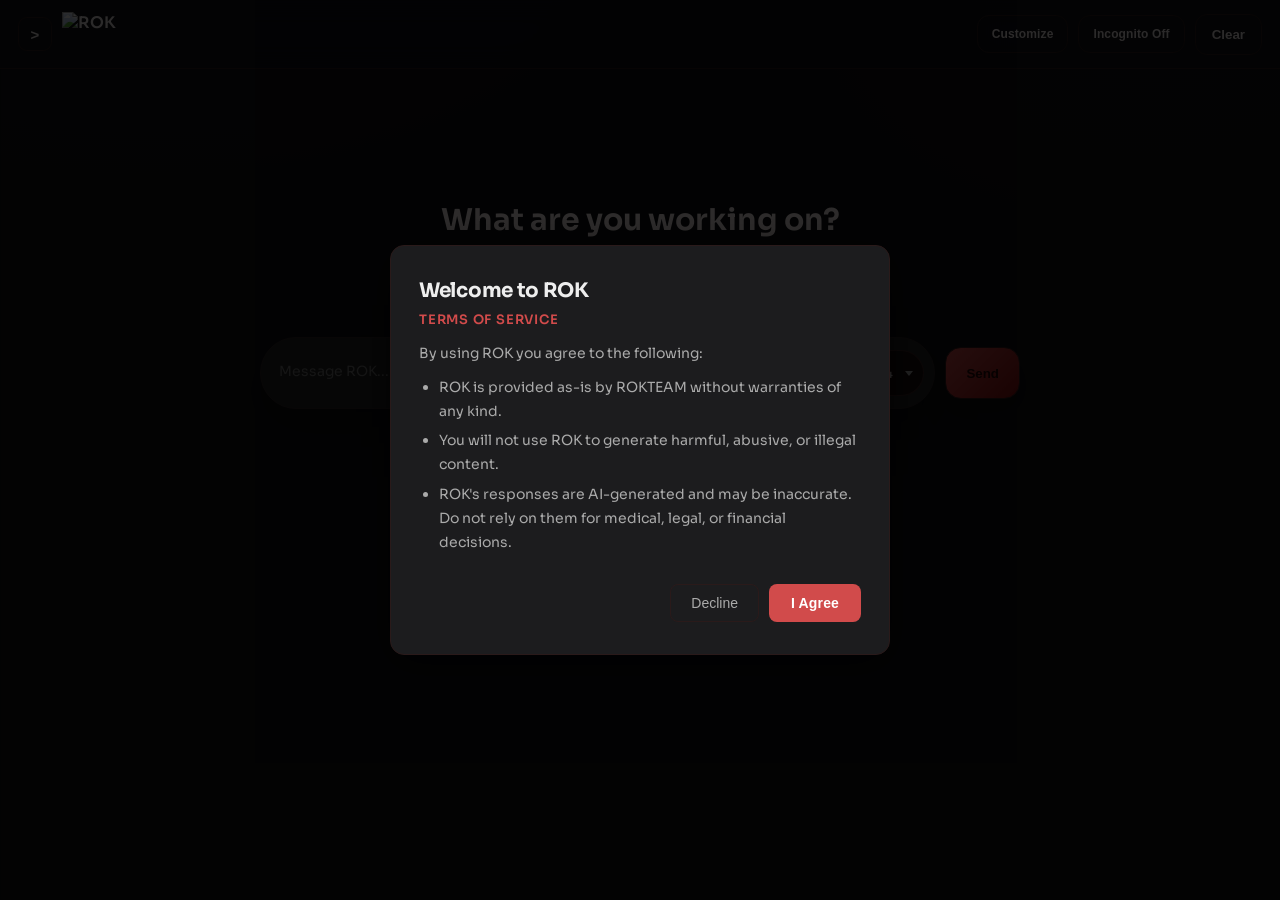
==== commit 1f438a79: "Update index.html" ====
--- a/index.html
+++ b/index.html
@@ -9,7 +9,7 @@
   <link rel="preconnect" href="https://fonts.gstatic.com" crossorigin />
   <link rel="stylesheet" href="style.css?v=109" />
   <script src="https://www.desmos.com/api/v1.9/calculator.js?apiKey=4b4e3e114a73411a98d528ecceb059e1"></script>
-  <meta name="google-site-verification" content="9AHzloNzCGXCnzi8LGMdIUoTnvdxaqkAsa_Ua7Qyka0" />
+  <meta name="google-site-verification" content="bXtmY_0oVMCkmI5H_EeB4U_q6j6bresSsJF-5t2HHxo" />
 </head>
 <body>
   <div class="app sidebar-collapsed">
@@ -742,6 +742,6 @@
       window.ROK_API_BASE = isLocalHost ? "" : "https://rokapi.rokteam.org";
     })();
   </script>
-<script type="module" src="app.js?v=allgames74"></script>
+<script type="module" src="app.js?v=allgames75"></script>
 </body>
 </html>
